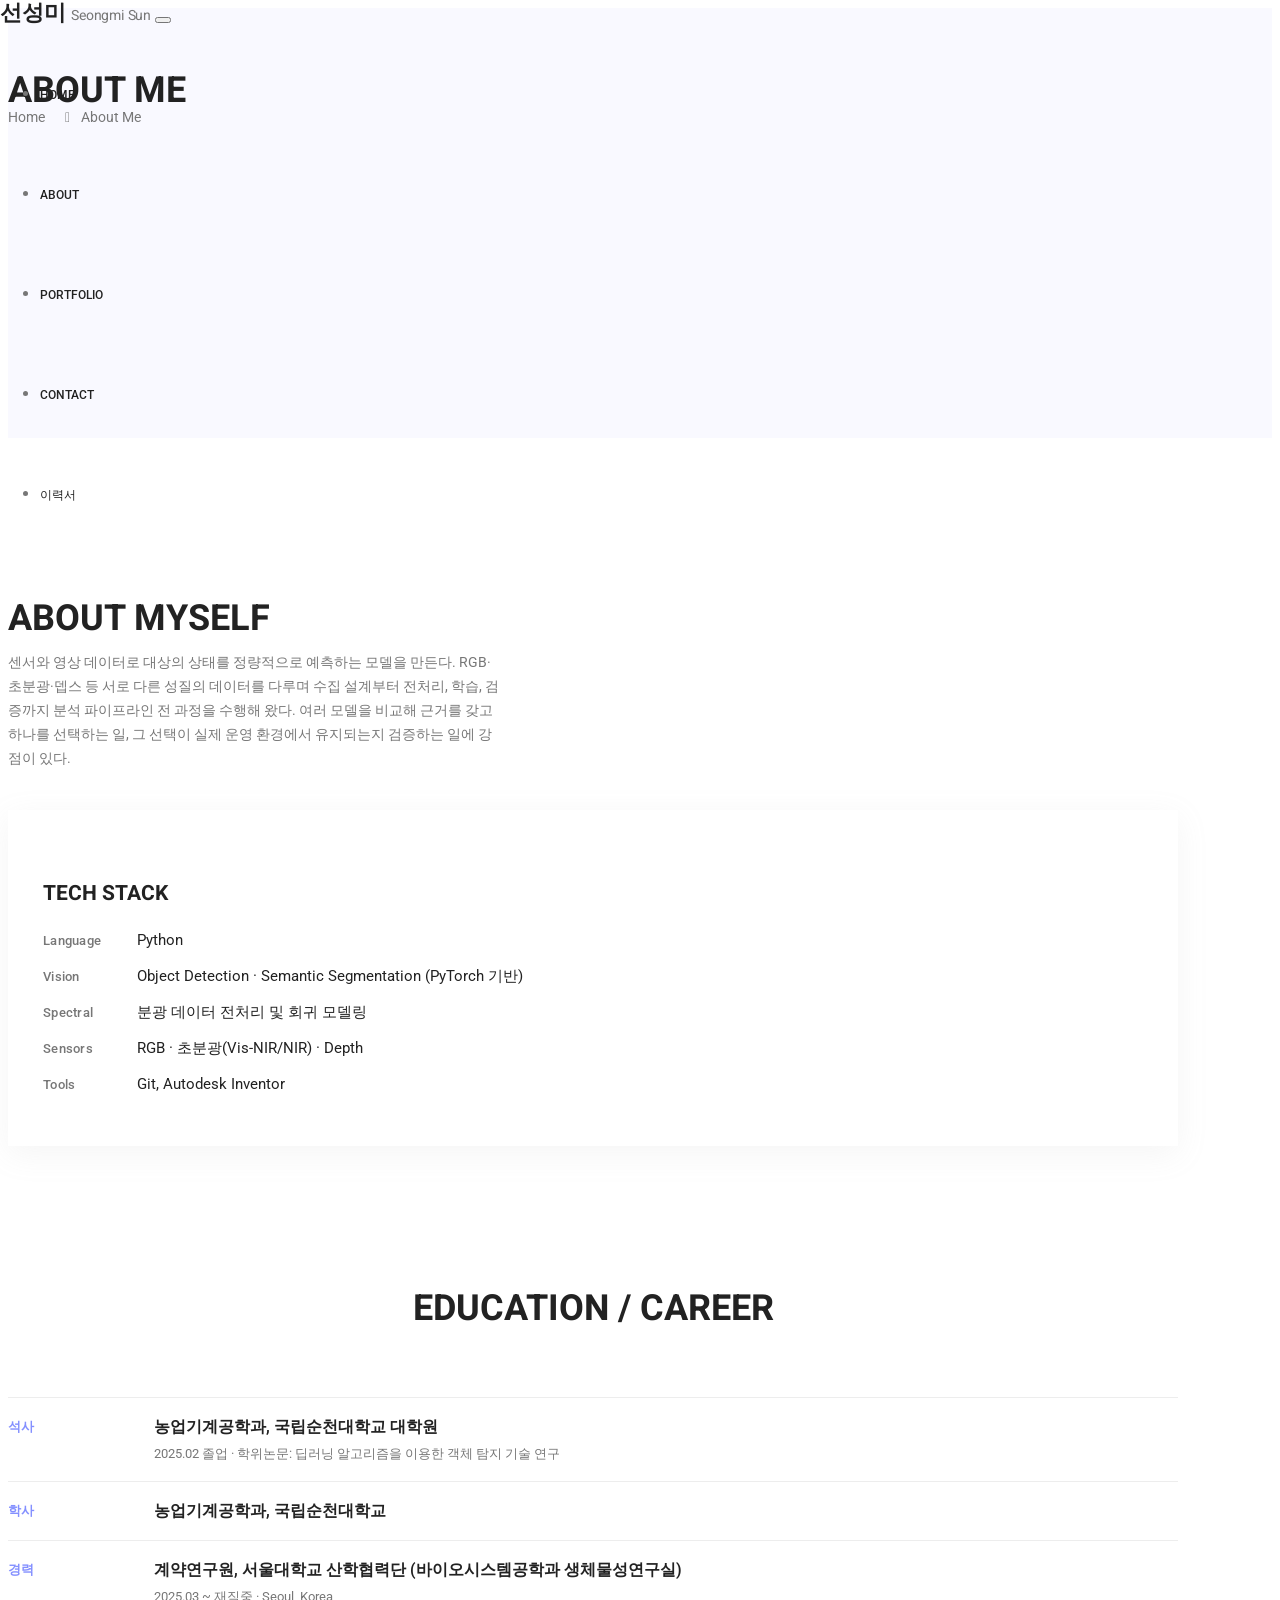
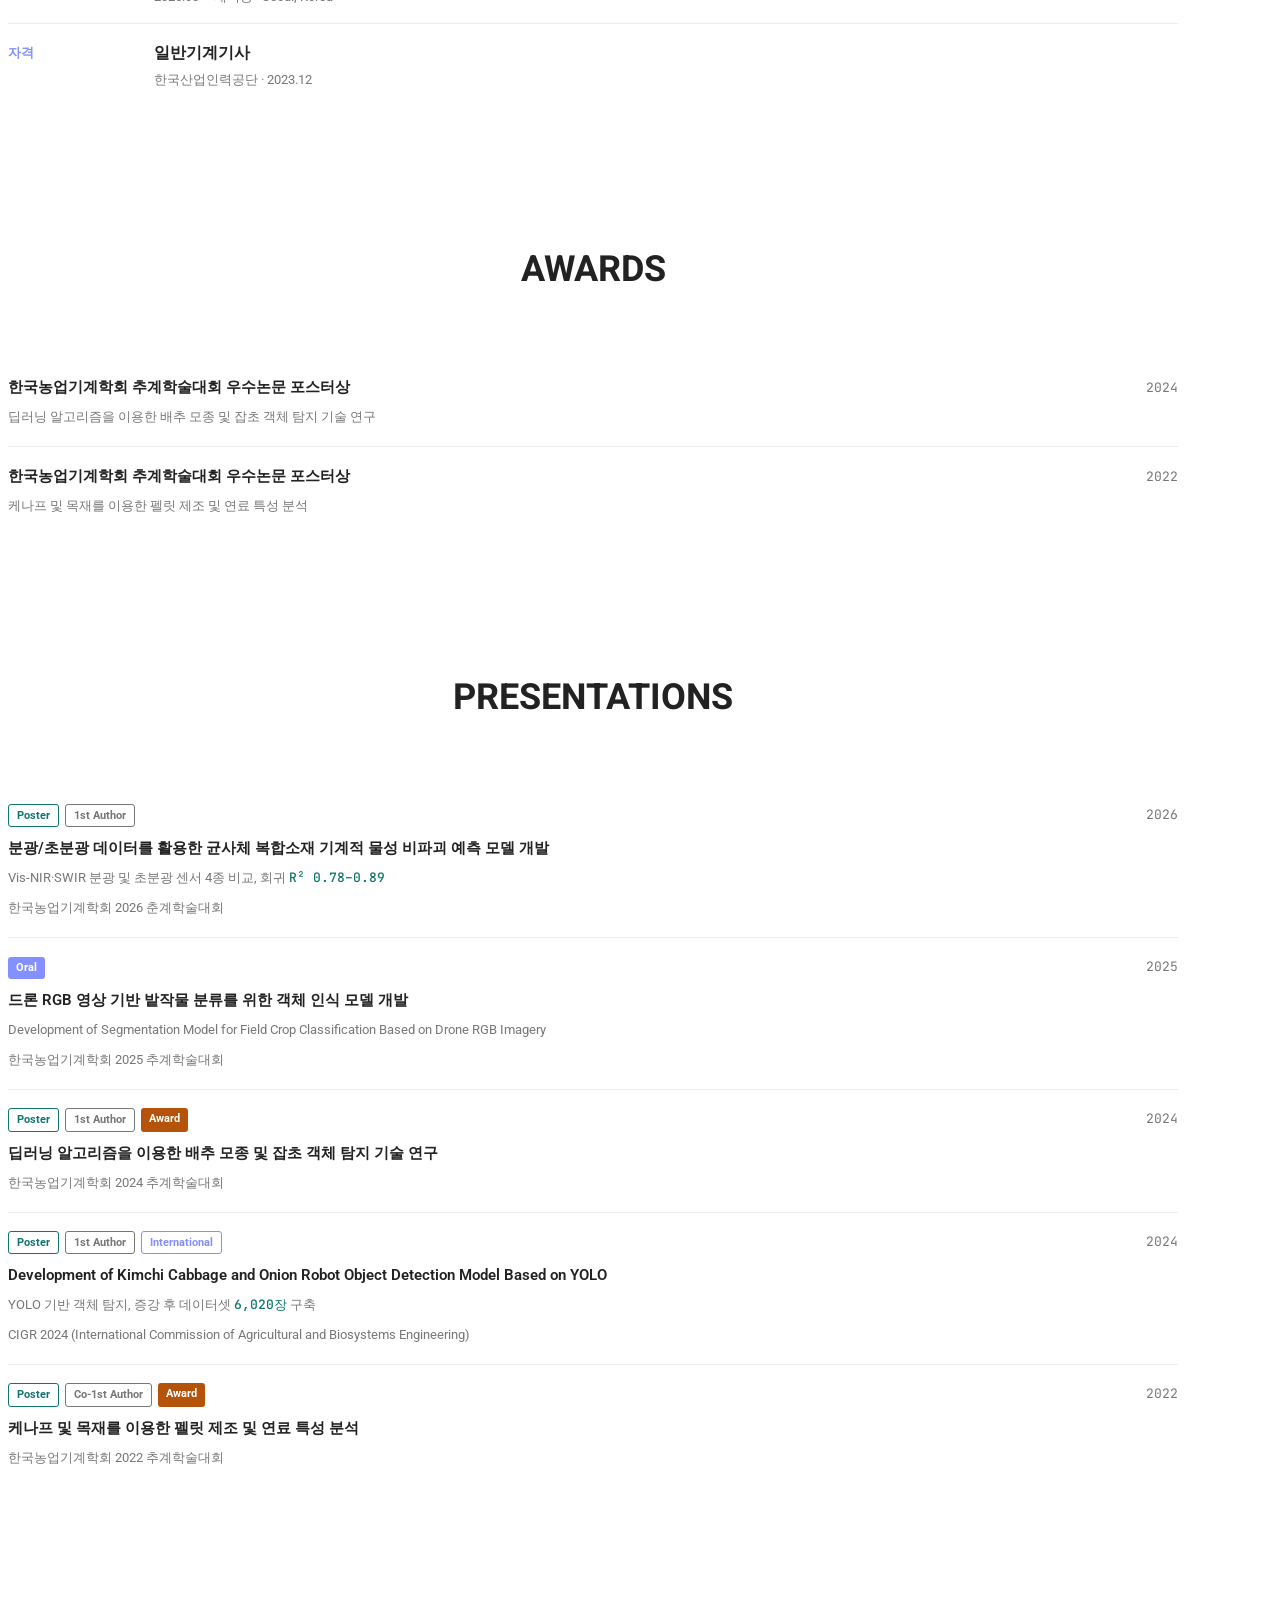
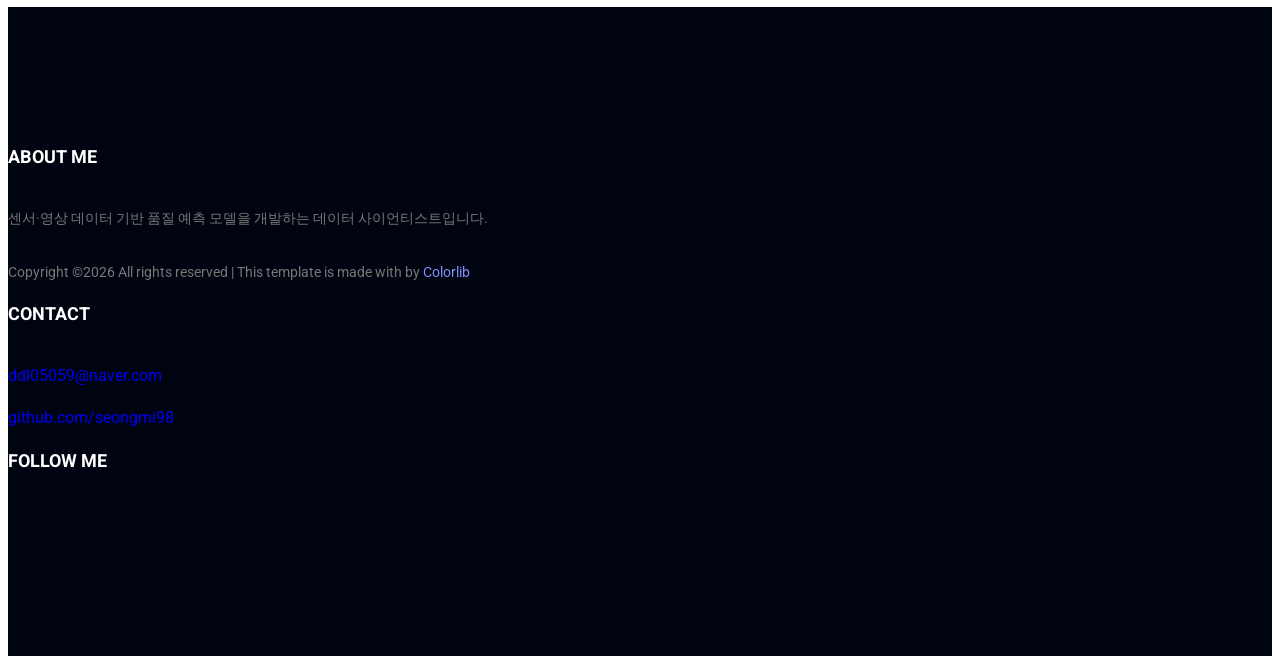
==== about-us.html @ e27b80bf "Fix English surname romanization: Seon -> Sun Co-Authored-By: Claude Sonnet 5 <noreply@anthropic.com" ====
<!doctype html>
<html lang="ko">
    <head>
        <meta charset="utf-8">
        <meta name="viewport" content="width=device-width, initial-scale=1, shrink-to-fit=no">
        <link rel="icon" href="img/favicon.png" type="image/png">
        <title>About — 선성미 · Seongmi Sun</title>
        <meta name="description" content="선성미의 학력, 경력, 기술 스택, 수상 및 학회 발표 이력.">
        <link href="https://fonts.googleapis.com/css2?family=JetBrains+Mono:wght@400;500;700&display=swap" rel="stylesheet">
        <link rel="stylesheet" href="css/bootstrap.css">
        <link rel="stylesheet" href="vendors/linericon/style.css">
        <link rel="stylesheet" href="css/font-awesome.min.css">
        <link rel="stylesheet" href="vendors/animate-css/animate.css">
        <link rel="stylesheet" href="css/style.css">
        <link rel="stylesheet" href="css/responsive.css">
        <link rel="stylesheet" href="css/custom.css">
    </head>
    <body>

        <!--================Header Menu Area =================-->
        <header class="header_area">
            <div class="main_menu" id="mainNav">
                <nav class="navbar navbar-expand-lg navbar-light">
                    <div class="container box_1620">
                        <a class="navbar-brand logo_h logo_text" href="index.html">선성미<span class="name-en">Seongmi Sun</span></a>
                        <button class="navbar-toggler" type="button" data-toggle="collapse" data-target="#navbarSupportedContent" aria-controls="navbarSupportedContent" aria-expanded="false" aria-label="Toggle navigation">
                            <span class="icon-bar"></span>
                            <span class="icon-bar"></span>
                            <span class="icon-bar"></span>
                        </button>
                        <div class="collapse navbar-collapse offset" id="navbarSupportedContent">
                            <ul class="nav navbar-nav menu_nav ml-auto">
                                <li class="nav-item"><a class="nav-link" href="index.html">Home</a></li>
                                <li class="nav-item active"><a class="nav-link" href="about-us.html">About</a></li>
                                <li class="nav-item"><a class="nav-link" href="portfolio.html">Portfolio</a></li>
                                <li class="nav-item"><a class="nav-link" href="contact.html">Contact</a></li>
                                <li class="nav-item"><a class="nav-link" href="resume.html" target="_blank" rel="noopener">이력서</a></li>
                            </ul>
                        </div>
                    </div>
                </nav>
            </div>
        </header>
        <!--================Header Menu Area =================-->

        <!--================Home Banner Area =================-->
        <section class="banner_area">
            <div class="banner_inner d-flex align-items-center">
                <div class="overlay bg-parallax" data-stellar-ratio="0.9" data-stellar-vertical-offset="0" data-background=""></div>
                <div class="container">
                    <div class="banner_content text-center">
                        <h2>About Me</h2>
                        <div class="page_link">
                            <a href="index.html">Home</a>
                            <a href="about-us.html">About Me</a>
                        </div>
                    </div>
                </div>
            </div>
        </section>
        <!--================End Home Banner Area =================-->

        <!--================Welcome Area =================-->
        <section class="welcome_area p_120">
            <div class="container">
                <div class="row welcome_inner">
                    <div class="col-lg-6">
                        <div class="welcome_text">
                            <h4>About Myself</h4>
                            <p>
                                센서와 영상 데이터로 대상의 상태를 정량적으로 예측하는 모델을 만든다. RGB·초분광·뎁스 등
                                서로 다른 성질의 데이터를 다루며 수집 설계부터 전처리, 학습, 검증까지 분석 파이프라인 전
                                과정을 수행해 왔다. 여러 모델을 비교해 근거를 갖고 하나를 선택하는 일, 그 선택이 실제
                                운영 환경에서 유지되는지 검증하는 일에 강점이 있다.
                            </p>
                        </div>
                    </div>
                    <div class="col-lg-6">
                        <div class="tools_expert">
                            <h3>Tech Stack</h3>
                            <ul class="stack-list">
                                <li><span class="stack-label">Language</span><span class="stack-value">Python</span></li>
                                <li><span class="stack-label">Vision</span><span class="stack-value">Object Detection · Semantic Segmentation (PyTorch 기반)</span></li>
                                <li><span class="stack-label">Spectral</span><span class="stack-value">분광 데이터 전처리 및 회귀 모델링</span></li>
                                <li><span class="stack-label">Sensors</span><span class="stack-value">RGB · 초분광(Vis-NIR/NIR) · Depth</span></li>
                                <li><span class="stack-label">Tools</span><span class="stack-value">Git, Autodesk Inventor</span></li>
                            </ul>
                        </div>
                    </div>
                </div>
            </div>
        </section>
        <!--================End Welcome Area =================-->

        <!--================Education / Career Area =================-->
        <section class="p_120" style="padding-top:0;">
            <div class="container">
                <div class="main_title">
                    <h2>Education / Career</h2>
                </div>
                <div class="info-row">
                    <dt>석사</dt>
                    <dd>
                        <div class="name">농업기계공학과, 국립순천대학교 대학원</div>
                        <div class="meta">2025.02 졸업 · 학위논문: 딥러닝 알고리즘을 이용한 객체 탐지 기술 연구</div>
                    </dd>
                </div>
                <div class="info-row">
                    <dt>학사</dt>
                    <dd><div class="name">농업기계공학과, 국립순천대학교</div></dd>
                </div>
                <div class="info-row">
                    <dt>경력</dt>
                    <dd>
                        <div class="name">계약연구원, 서울대학교 산학협력단 (바이오시스템공학과 생체물성연구실)</div>
                        <div class="meta">2025.03 ~ 재직중 · Seoul, Korea</div>
                    </dd>
                </div>
                <div class="info-row">
                    <dt>자격</dt>
                    <dd>
                        <div class="name">일반기계기사</div>
                        <div class="meta">한국산업인력공단 · 2023.12</div>
                    </dd>
                </div>
            </div>
        </section>
        <!--================End Education / Career Area =================-->

        <!--================Awards Area =================-->
        <section class="p_120" style="padding-top:0;">
            <div class="container">
                <div class="main_title">
                    <h2>Awards</h2>
                </div>
                <div class="talk-list">
                    <div class="talk-row">
                        <div>
                            <div class="talk-title">한국농업기계학회 추계학술대회 우수논문 포스터상</div>
                            <div class="talk-venue">딥러닝 알고리즘을 이용한 배추 모종 및 잡초 객체 탐지 기술 연구</div>
                        </div>
                        <div class="talk-year mono">2024</div>
                    </div>
                    <div class="talk-row">
                        <div>
                            <div class="talk-title">한국농업기계학회 추계학술대회 우수논문 포스터상</div>
                            <div class="talk-venue">케나프 및 목재를 이용한 펠릿 제조 및 연료 특성 분석</div>
                        </div>
                        <div class="talk-year mono">2022</div>
                    </div>
                </div>
            </div>
        </section>
        <!--================End Awards Area =================-->

        <!--================Presentations Area =================-->
        <section class="p_120" style="padding-top:0;">
            <div class="container">
                <div class="main_title">
                    <h2>Presentations</h2>
                </div>
                <div class="talk-list">
                    <div class="talk-row">
                        <div>
                            <div class="talk-badges"><span class="talk-badge badge-poster">Poster</span><span class="talk-badge badge-author">1st Author</span></div>
                            <div class="talk-title">분광/초분광 데이터를 활용한 균사체 복합소재 기계적 물성 비파괴 예측 모델 개발</div>
                            <div class="talk-sub">Vis-NIR·SWIR 분광 및 초분광 센서 4종 비교, 회귀 <span class="num">R² 0.78–0.89</span></div>
                            <div class="talk-venue">한국농업기계학회 2026 춘계학술대회</div>
                        </div>
                        <div class="talk-year mono">2026</div>
                    </div>
                    <div class="talk-row">
                        <div>
                            <div class="talk-badges"><span class="talk-badge badge-oral">Oral</span></div>
                            <div class="talk-title">드론 RGB 영상 기반 밭작물 분류를 위한 객체 인식 모델 개발</div>
                            <div class="talk-sub">Development of Segmentation Model for Field Crop Classification Based on Drone RGB Imagery</div>
                            <div class="talk-venue">한국농업기계학회 2025 추계학술대회</div>
                        </div>
                        <div class="talk-year mono">2025</div>
                    </div>
                    <div class="talk-row">
                        <div>
                            <div class="talk-badges"><span class="talk-badge badge-poster">Poster</span><span class="talk-badge badge-author">1st Author</span><span class="talk-badge badge-award">Award</span></div>
                            <div class="talk-title">딥러닝 알고리즘을 이용한 배추 모종 및 잡초 객체 탐지 기술 연구</div>
                            <div class="talk-venue">한국농업기계학회 2024 추계학술대회</div>
                        </div>
                        <div class="talk-year mono">2024</div>
                    </div>
                    <div class="talk-row">
                        <div>
                            <div class="talk-badges"><span class="talk-badge badge-poster">Poster</span><span class="talk-badge badge-author">1st Author</span><span class="talk-badge badge-intl">International</span></div>
                            <div class="talk-title">Development of Kimchi Cabbage and Onion Robot Object Detection Model Based on YOLO</div>
                            <div class="talk-sub">YOLO 기반 객체 탐지, 증강 후 데이터셋 <span class="num">6,020장</span> 구축</div>
                            <div class="talk-venue">CIGR 2024 (International Commission of Agricultural and Biosystems Engineering)</div>
                        </div>
                        <div class="talk-year mono">2024</div>
                    </div>
                    <div class="talk-row">
                        <div>
                            <div class="talk-badges"><span class="talk-badge badge-poster">Poster</span><span class="talk-badge badge-author">Co-1st Author</span><span class="talk-badge badge-award">Award</span></div>
                            <div class="talk-title">케나프 및 목재를 이용한 펠릿 제조 및 연료 특성 분석</div>
                            <div class="talk-venue">한국농업기계학회 2022 추계학술대회</div>
                        </div>
                        <div class="talk-year mono">2022</div>
                    </div>
                </div>
            </div>
        </section>
        <!--================End Presentations Area =================-->

        <!--================Footer Area =================-->
        <footer class="footer_area p_120">
            <div class="container">
                <div class="row footer_inner">
                    <div class="col-lg-5 col-sm-6">
                        <aside class="f_widget ab_widget">
                            <div class="f_title">
                                <h3>About Me</h3>
                            </div>
                            <p>센서·영상 데이터 기반 품질 예측 모델을 개발하는 데이터 사이언티스트입니다.</p>
                            <p><!-- Link back to Colorlib can't be removed. Template is licensed under CC BY 3.0. -->
Copyright &copy;<script>document.write(new Date().getFullYear());</script> All rights reserved | This template is made with <i class="fa fa-heart-o" aria-hidden="true"></i> by <a href="https://colorlib.com" target="_blank">Colorlib</a>
<!-- Link back to Colorlib can't be removed. Template is licensed under CC BY 3.0. -->
</p>
                        </aside>
                    </div>
                    <div class="col-lg-5 col-sm-6">
                        <aside class="f_widget">
                            <div class="f_title">
                                <h3>Contact</h3>
                            </div>
                            <p><a href="mailto:ddl05059@naver.com">ddl05059@naver.com</a></p>
                            <p><a href="https://github.com/seongmi98" target="_blank" rel="noopener">github.com/seongmi98</a></p>
                        </aside>
                    </div>
                    <div class="col-lg-2">
                        <aside class="f_widget social_widget">
                            <div class="f_title">
                                <h3>Follow Me</h3>
                            </div>
                            <ul class="list">
                                <li><a href="https://github.com/seongmi98" target="_blank" rel="noopener"><i class="fa fa-github"></i></a></li>
                                <li><a href="mailto:ddl05059@naver.com"><i class="fa fa-envelope"></i></a></li>
                            </ul>
                        </aside>
                    </div>
                </div>
            </div>
        </footer>
        <!--================End Footer Area =================-->

        <script src="js/jquery-3.2.1.min.js"></script>
        <script src="js/popper.js"></script>
        <script src="js/bootstrap.min.js"></script>
        <script src="js/stellar.js"></script>
        <script src="js/theme.js"></script>
    </body>
</html>
---- css/style.css ----
/*----------------------------------------------------
@File: Default Styles
@Author: Rocky Ahmed
@URL: http://wethemez.com
Author E-mail: rockybd1995@gmail.com

This file contains the styling for the actual theme, this
is the file you need to edit to change the look of the
theme.
---------------------------------------------------- */
/*=====================================================================
@Template Name: HostHub Construction 
@Author: Rocky Ahmed
@Developed By: Rocky Ahmed
@Developer URL: http://rocky.wethemez.com
Author E-mail: rockybd1995@gmail.com

@Default Styles

Table of Content:
01/ Variables
02/ predefin
03/ header
04/ button
05/ banner
06/ breadcrumb
07/ about
08/ team
09/ project 
10/ price 
11/ team 
12/ blog 
13/ video  
14/ features  
15/ career  
16/ contact 
17/ footer

=====================================================================*/
/*----------------------------------------------------*/
/*font Variables*/
/*Color Variables*/
/*=================== fonts ====================*/
@import url("https://fonts.googleapis.com/css?family=Heebo:300,400,500,700|Roboto:300,400,500,700");
/*---------------------------------------------------- */
/*----------------------------------------------------*/
.list {
  list-style: none;
  margin: 0px;
  padding: 0px; }

a {
  text-decoration: none;
  transition: all 0.3s ease-in-out; }
  a:hover, a:focus {
    text-decoration: none;
    outline: none; }

.row.m0 {
  margin: 0px; }

body {
  line-height: 26px;
  font-size: 16px;
  font-family: "Roboto", sans-serif;
  font-weight: normal;
  color: #777777; }

h1, h2, h3, h4, h5, h6 {
  font-family: "Heebo", sans-serif;
  font-weight: bold; }

button:focus {
  outline: none;
  box-shadow: none; }

.p_120 {
  padding-top: 120px;
  padding-bottom: 120px; }

.pad_top {
  padding-top: 120px; }

.pad_btm {
  padding-bottom: 120px; }

.mt-25 {
  margin-top: 25px; }

.p0 {
  padding-left: 0px;
  padding-right: 0px; }

@media (min-width: 1200px) {
  .container {
    max-width: 1170px; } }

@media (min-width: 1620px) {
  .box_1620 {
    max-width: 1650px;
    margin: auto; } }
.white_bg {
  background: #fff !important; }

/* Main Title Area css
============================================================================================ */
.main_title {
  text-align: center;
  margin-bottom: 75px; }
  .main_title h2 {
    font-family: "Heebo", sans-serif;
    font-size: 36px;
    color: #222222;
    font-weight: bold;
    margin-bottom: 15px;
    text-transform: uppercase; }
  .main_title p {
    font-size: 16px;
    font-family: "Roboto", sans-serif;
    line-height: 26px;
    color: #777777;
    margin-bottom: 0px;
    max-width: 570px;
    margin: auto; }
  .main_title.white h2 {
    color: #fff; }
  .main_title.white p {
    color: #fff;
    opacity: .6; }

/* End Main Title Area css
============================================================================================ */
/*---------------------------------------------------- */
/*----------------------------------------------------*/
.header_area {
  position: absolute;
  width: 100%;
  top: 0;
  left: 0;
  z-index: 99;
  transition: background 0.4s, all 0.3s linear; }
  .header_area .navbar {
    background: transparent;
    padding: 0px;
    border: 0px;
    border-radius: 0px; }
    .header_area .navbar .nav .nav-item {
      margin-right: 45px; }
      .header_area .navbar .nav .nav-item .nav-link {
        font: 500 12px/100px "Roboto", sans-serif;
        text-transform: uppercase;
        color: #222222;
        padding: 0px;
        display: inline-block; }
        .header_area .navbar .nav .nav-item .nav-link:after {
          display: none; }
      .header_area .navbar .nav .nav-item.submenu {
        position: relative; }
        .header_area .navbar .nav .nav-item.submenu ul {
          border: none;
          padding: 0px;
          border-radius: 0px;
          box-shadow: none;
          margin: 0px;
          background: #fff; }
          @media (min-width: 992px) {
            .header_area .navbar .nav .nav-item.submenu ul {
              position: absolute;
              top: 120%;
              left: 0px;
              min-width: 200px;
              text-align: left;
              opacity: 0;
              transition: all 300ms ease-in;
              visibility: hidden;
              display: block;
              border: none;
              padding: 0px;
              border-radius: 0px;
              box-shadow: 0px 10px 30px 0px rgba(0, 0, 0, 0.4); } }
          .header_area .navbar .nav .nav-item.submenu ul:before {
            content: "";
            width: 0;
            height: 0;
            border-style: solid;
            border-width: 10px 10px 0 10px;
            border-color: #eeeeee transparent transparent transparent;
            position: absolute;
            right: 24px;
            top: 45px;
            z-index: 3;
            opacity: 0;
            transition: all 400ms linear; }
          .header_area .navbar .nav .nav-item.submenu ul .nav-item {
            display: block;
            float: none;
            margin-right: 0px;
            border-bottom: 1px solid #ededed;
            margin-left: 0px;
            transition: all 0.4s linear; }
            .header_area .navbar .nav .nav-item.submenu ul .nav-item .nav-link {
              line-height: 45px;
              color: #222222;
              padding: 0px 30px;
              transition: all 150ms linear;
              display: block;
              margin-right: 0px; }
            .header_area .navbar .nav .nav-item.submenu ul .nav-item:last-child {
              border-bottom: none; }
            .header_area .navbar .nav .nav-item.submenu ul .nav-item:hover .nav-link {
              background: #8490ff;
              color: #fff; }
        @media (min-width: 992px) {
          .header_area .navbar .nav .nav-item.submenu:hover ul {
            visibility: visible;
            opacity: 1;
            top: 100%; } }
        .header_area .navbar .nav .nav-item.submenu:hover ul .nav-item {
          margin-top: 0px; }
      .header_area .navbar .nav .nav-item:last-child {
        margin-right: 0px; }
    .header_area .navbar .search {
      font-size: 12px;
      line-height: 60px;
      display: inline-block;
      color: #222222;
      margin-left: 80px; }
      .header_area .navbar .search i {
        font-weight: 600; }
  .header_area.navbar_fixed .main_menu {
    position: fixed;
    width: 100%;
    top: -70px;
    left: 0;
    right: 0;
    background: #fff;
    transform: translateY(70px);
    transition: transform 500ms ease, background 500ms ease;
    -webkit-transition: transform 500ms ease, background 500ms ease;
    box-shadow: 0px 3px 16px 0px rgba(0, 0, 0, 0.1); }
    .header_area.navbar_fixed .main_menu .navbar .nav .nav-item .nav-link {
      line-height: 70px; }
  @media (min-width: 992px) {
    .header_area.white_menu .navbar .navbar-brand img {
      display: none; }
      .header_area.white_menu .navbar .navbar-brand img + img {
        display: inline-block; } }
  @media (max-width: 991px) {
    .header_area.white_menu .navbar .navbar-brand img {
      display: inline-block; }
      .header_area.white_menu .navbar .navbar-brand img + img {
        display: none; } }
  .header_area.white_menu .navbar .nav .nav-item .nav-link {
    color: #fff; }
  .header_area.white_menu.navbar_fixed .main_menu .navbar .navbar-brand img {
    display: inline-block; }
    .header_area.white_menu.navbar_fixed .main_menu .navbar .navbar-brand img + img {
      display: none; }
  .header_area.white_menu.navbar_fixed .main_menu .navbar .nav .nav-item .nav-link {
    line-height: 70px;
    color: #222222; }

.top_menu {
  background: #ec9d5f; }
  .top_menu .float-left a {
    line-height: 40px;
    display: inline-block;
    color: #fff;
    font-family: "Roboto", sans-serif;
    text-transform: uppercase;
    font-size: 12px;
    margin-right: 50px;
    transition: all 300ms linear 0s; }
    .top_menu .float-left a:last-child {
      margin-right: 0px; }
    .top_menu .float-left a:hover {
      color: #8490ff; }
  .top_menu .float-right .pur_btn {
    background: #8490ff;
    color: #fff;
    font-family: "Roboto", sans-serif;
    line-height: 40px;
    display: block;
    padding: 0px 40px;
    font-weight: 500;
    font-size: 12px; }

/*---------------------------------------------------- */
/*----------------------------------------------------*/
/* Home Banner Area css
============================================================================================ */
.home_banner_area {
  z-index: 1;
  background: url(../img/banner/home-banner.jpg) no-repeat scroll center center;
  background-size: cover; }
  .home_banner_area .banner_inner {
    width: 100%; }
    .home_banner_area .banner_inner .home_left_img {
      padding-top: 195px; }
    .home_banner_area .banner_inner .col-lg-6 {
      vertical-align: middle;
      align-self: center; }
    .home_banner_area .banner_inner .banner_content {
      text-align: left;
      color: #222222; }
      .home_banner_area .banner_inner .banner_content h5 {
        font-size: 14px;
        font-family: "Roboto", sans-serif;
        text-transform: uppercase;
        letter-spacing: 2.1px;
        margin-bottom: 20px; }
      .home_banner_area .banner_inner .banner_content h2 {
        margin-top: 0px;
        font-size: 48px;
        font-weight: bold;
        font-family: "Heebo", sans-serif;
        line-height: 54px;
        text-transform: uppercase;
        margin-bottom: 20px; }
      .home_banner_area .banner_inner .banner_content p {
        color: #777777;
        font-family: "Roboto", sans-serif;
        max-width: 680px;
        font-size: 14px;
        line-height: 26px;
        margin: 0px auto 45px; }
      .home_banner_area .banner_inner .banner_content .banner_map_img {
        text-align: right; }

.blog_banner {
  min-height: 780px;
  position: relative;
  z-index: 1;
  overflow: hidden;
  margin-bottom: 0px; }
  .blog_banner .banner_inner {
    background: #04091e;
    position: relative;
    overflow: hidden;
    width: 100%;
    min-height: 780px;
    z-index: 1; }
    .blog_banner .banner_inner .overlay {
      background: url(../img/banner/banner-2.jpg) no-repeat scroll center center;
      opacity: .5;
      height: 125%;
      position: absolute;
      left: 0px;
      top: 0px;
      width: 100%;
      z-index: -1; }
    .blog_banner .banner_inner .blog_b_text {
      max-width: 700px;
      margin: auto;
      color: #fff;
      margin-top: 40px; }
      .blog_banner .banner_inner .blog_b_text h2 {
        font-size: 60px;
        font-weight: 500;
        font-family: "Roboto", sans-serif;
        line-height: 66px;
        margin-bottom: 15px; }
      .blog_banner .banner_inner .blog_b_text p {
        font-size: 16px;
        margin-bottom: 35px; }
      .blog_banner .banner_inner .blog_b_text .white_bg_btn {
        line-height: 42px;
        padding: 0px 45px; }

.banner_box {
  max-width: 1620px;
  margin: auto; }

.banner_area {
  position: relative;
  z-index: 1;
  min-height: 430px; }
  .banner_area .banner_inner {
    position: relative;
    overflow: hidden;
    width: 100%;
    min-height: 430px;
    background: #f9f9ff;
    z-index: 1; }
    .banner_area .banner_inner .banner_content {
      margin-top: 70px; }
      .banner_area .banner_inner .banner_content h2 {
        color: #222222;
        font-size: 36px;
        font-family: "Heebo", sans-serif;
        margin-bottom: 0px;
        text-transform: uppercase;
        font-weight: bold; }
      .banner_area .banner_inner .banner_content .page_link a {
        font-size: 14px;
        color: #777777;
        font-family: "Roboto", sans-serif;
        margin-right: 32px;
        position: relative; }
        .banner_area .banner_inner .banner_content .page_link a:before {
          content: "\e87a";
          font-family: 'Linearicons-Free';
          font-size: 14px;
          position: absolute;
          right: -25px;
          top: 54%;
          transform: translateY(-50%); }
        .banner_area .banner_inner .banner_content .page_link a:last-child {
          margin-right: 0px; }
          .banner_area .banner_inner .banner_content .page_link a:last-child:before {
            display: none; }

/* End Home Banner Area css
============================================================================================ */
/*---------------------------------------------------- */
/*----------------------------------------------------*/
/* Latest Blog Area css
============================================================================================ */
.l_blog_item .l_blog_text .date {
  margin-top: 24px;
  margin-bottom: 15px; }
  .l_blog_item .l_blog_text .date a {
    color: #777777;
    font-size: 12px;
    font-family: "Roboto", sans-serif; }
.l_blog_item .l_blog_text h4 {
  font-size: 21px;
  color: #222222;
  margin-bottom: 20px;
  transition: all 300ms linear 0s;
  font-family: "Heebo", sans-serif;
  font-weight: bold;
  text-transform: uppercase;
  max-width: 300px; }
  .l_blog_item .l_blog_text h4:hover {
    color: #8490ff; }
.l_blog_item .l_blog_text p {
  margin-bottom: 0px;
  font-size: 14px;
  font-family: "Roboto", sans-serif; }

/* End Latest Blog Area css
============================================================================================ */
/* Causes Area css
============================================================================================ */
.causes_slider .owl-dots {
  text-align: center;
  margin-top: 80px; }
  .causes_slider .owl-dots .owl-dot {
    height: 14px;
    width: 14px;
    background: #eeeeee;
    display: inline-block;
    margin-right: 7px; }
    .causes_slider .owl-dots .owl-dot:last-child {
      margin-right: 0px; }
    .causes_slider .owl-dots .owl-dot.active {
      background: #8490ff; }

.causes_item {
  background: #fff; }
  .causes_item .causes_img {
    position: relative; }
    .causes_item .causes_img .c_parcent {
      position: absolute;
      bottom: 0px;
      width: 100%;
      left: 0px;
      height: 3px;
      background: rgba(255, 255, 255, 0.5); }
      .causes_item .causes_img .c_parcent span {
        width: 70%;
        height: 3px;
        background: #8490ff;
        position: absolute;
        left: 0px;
        bottom: 0px; }
        .causes_item .causes_img .c_parcent span:before {
          content: "75%";
          position: absolute;
          right: -10px;
          bottom: 0px;
          background: #8490ff;
          color: #fff;
          padding: 0px 5px; }
  .causes_item .causes_text {
    padding: 30px 35px 40px 30px; }
    .causes_item .causes_text h4 {
      color: #222222;
      font-family: "Roboto", sans-serif;
      font-size: 18px;
      font-weight: 600;
      margin-bottom: 15px;
      cursor: pointer; }
      .causes_item .causes_text h4:hover {
        color: #8490ff; }
    .causes_item .causes_text p {
      font-size: 14px;
      line-height: 24px;
      color: #777777;
      font-weight: 300;
      margin-bottom: 0px; }
  .causes_item .causes_bottom a {
    width: 50%;
    border: 1px solid #8490ff;
    text-align: center;
    float: left;
    line-height: 50px;
    background: #8490ff;
    color: #fff;
    font-family: "Roboto", sans-serif;
    font-size: 14px;
    font-weight: 500; }
    .causes_item .causes_bottom a + a {
      border-color: #eeeeee;
      background: #fff;
      font-size: 14px;
      color: #222222; }

/* End Causes Area css
============================================================================================ */
/*================= latest_blog_area css =============*/
.single-recent-blog-post {
  margin-bottom: 30px; }
  .single-recent-blog-post .thumb {
    overflow: hidden; }
    .single-recent-blog-post .thumb img {
      transition: all 0.7s linear; }
  .single-recent-blog-post .details {
    padding-top: 30px; }
    .single-recent-blog-post .details .sec_h4 {
      line-height: 24px;
      padding: 10px 0px 13px;
      transition: all 0.3s linear; }
      .single-recent-blog-post .details .sec_h4:hover {
        color: #777777; }
  .single-recent-blog-post .date {
    font-size: 14px;
    line-height: 24px;
    font-weight: 400; }
  .single-recent-blog-post:hover img {
    transform: scale(1.23) rotate(10deg); }

.tags .tag_btn {
  font-size: 12px;
  font-weight: 500;
  line-height: 20px;
  border: 1px solid #eeeeee;
  display: inline-block;
  padding: 1px 18px;
  text-align: center;
  color: #222222; }
  .tags .tag_btn:before {
    background: #8490ff; }
  .tags .tag_btn + .tag_btn {
    margin-left: 2px; }

/*========= blog_categorie_area css ===========*/
.blog_categorie_area {
  padding-top: 80px;
  padding-bottom: 80px; }

.categories_post {
  position: relative;
  text-align: center;
  cursor: pointer; }
  .categories_post img {
    max-width: 100%; }
  .categories_post .categories_details {
    position: absolute;
    top: 20px;
    left: 20px;
    right: 20px;
    bottom: 20px;
    background: rgba(34, 34, 34, 0.8);
    color: #fff;
    transition: all 0.3s linear;
    display: flex;
    align-items: center;
    justify-content: center; }
    .categories_post .categories_details h5 {
      margin-bottom: 0px;
      font-size: 18px;
      line-height: 26px;
      text-transform: uppercase;
      color: #fff;
      position: relative; }
    .categories_post .categories_details p {
      font-weight: 300;
      font-size: 14px;
      line-height: 26px;
      margin-bottom: 0px; }
    .categories_post .categories_details .border_line {
      margin: 10px 0px;
      background: #fff;
      width: 100%;
      height: 1px; }
  .categories_post:hover .categories_details {
    background: rgba(56, 152, 248, 0.85); }

/*============ blog_left_sidebar css ==============*/
.blog_item {
  margin-bottom: 40px; }

.blog_info {
  padding-top: 30px; }
  .blog_info .post_tag {
    padding-bottom: 20px; }
    .blog_info .post_tag a {
      font: 300 14px/21px "Roboto", sans-serif;
      color: #222222; }
      .blog_info .post_tag a:hover {
        color: #777777; }
      .blog_info .post_tag a.active {
        color: #8490ff; }
  .blog_info .blog_meta li a {
    font: 300 14px/20px "Roboto", sans-serif;
    color: #777777;
    vertical-align: middle;
    padding-bottom: 12px;
    display: inline-block; }
    .blog_info .blog_meta li a i {
      color: #222222;
      font-size: 16px;
      font-weight: 600;
      padding-left: 15px;
      line-height: 20px;
      vertical-align: middle; }
    .blog_info .blog_meta li a:hover {
      color: #8490ff; }

.blog_post img {
  max-width: 100%; }

.blog_details {
  padding-top: 20px; }
  .blog_details h2 {
    font-size: 24px;
    line-height: 36px;
    color: #222222;
    font-weight: 600;
    transition: all 0.3s linear; }
    .blog_details h2:hover {
      color: #8490ff; }
  .blog_details p {
    margin-bottom: 26px; }

.view_btn {
  font-size: 14px;
  line-height: 36px;
  display: inline-block;
  color: #222222;
  font-weight: 500;
  padding: 0px 30px;
  background: #fff; }

.blog_right_sidebar {
  border: 1px solid #eeeeee;
  background: #fafaff;
  padding: 30px; }
  .blog_right_sidebar .widget_title {
    font-size: 18px;
    line-height: 25px;
    background: #8490ff;
    text-align: center;
    color: #fff;
    padding: 8px 0px;
    margin-bottom: 30px; }
  .blog_right_sidebar .search_widget .input-group .form-control {
    font-size: 14px;
    line-height: 29px;
    border: 0px;
    width: 100%;
    font-weight: 300;
    color: #fff;
    padding-left: 20px;
    border-radius: 45px;
    z-index: 0;
    background: #8490ff; }
    .blog_right_sidebar .search_widget .input-group .form-control.placeholder {
      color: #fff; }
    .blog_right_sidebar .search_widget .input-group .form-control:-moz-placeholder {
      color: #fff; }
    .blog_right_sidebar .search_widget .input-group .form-control::-moz-placeholder {
      color: #fff; }
    .blog_right_sidebar .search_widget .input-group .form-control::-webkit-input-placeholder {
      color: #fff; }
    .blog_right_sidebar .search_widget .input-group .form-control:focus {
      box-shadow: none; }
  .blog_right_sidebar .search_widget .input-group .btn-default {
    position: absolute;
    right: 20px;
    background: transparent;
    border: 0px;
    box-shadow: none;
    font-size: 14px;
    color: #fff;
    padding: 0px;
    top: 50%;
    transform: translateY(-50%);
    z-index: 1; }
  .blog_right_sidebar .author_widget {
    text-align: center; }
    .blog_right_sidebar .author_widget h4 {
      font-size: 18px;
      line-height: 20px;
      color: #222222;
      margin-bottom: 5px;
      margin-top: 30px; }
    .blog_right_sidebar .author_widget p {
      margin-bottom: 0px; }
    .blog_right_sidebar .author_widget .social_icon {
      padding: 7px 0px 15px; }
      .blog_right_sidebar .author_widget .social_icon a {
        font-size: 14px;
        color: #222222;
        transition: all 0.2s linear; }
        .blog_right_sidebar .author_widget .social_icon a + a {
          margin-left: 20px; }
        .blog_right_sidebar .author_widget .social_icon a:hover {
          color: #8490ff; }
  .blog_right_sidebar .popular_post_widget .post_item .media-body {
    justify-content: center;
    align-self: center;
    padding-left: 20px; }
    .blog_right_sidebar .popular_post_widget .post_item .media-body h3 {
      font-size: 14px;
      line-height: 20px;
      color: #222222;
      margin-bottom: 4px;
      transition: all 0.3s linear; }
      .blog_right_sidebar .popular_post_widget .post_item .media-body h3:hover {
        color: #8490ff; }
    .blog_right_sidebar .popular_post_widget .post_item .media-body p {
      font-size: 12px;
      line-height: 21px;
      margin-bottom: 0px; }
  .blog_right_sidebar .popular_post_widget .post_item + .post_item {
    margin-top: 20px; }
  .blog_right_sidebar .post_category_widget .cat-list li {
    border-bottom: 2px dotted #eee;
    transition: all 0.3s ease 0s;
    padding-bottom: 12px; }
    .blog_right_sidebar .post_category_widget .cat-list li a {
      font-size: 14px;
      line-height: 20px;
      color: #777; }
      .blog_right_sidebar .post_category_widget .cat-list li a p {
        margin-bottom: 0px; }
    .blog_right_sidebar .post_category_widget .cat-list li + li {
      padding-top: 15px; }
    .blog_right_sidebar .post_category_widget .cat-list li:hover {
      border-color: #8490ff; }
      .blog_right_sidebar .post_category_widget .cat-list li:hover a {
        color: #8490ff; }
  .blog_right_sidebar .newsletter_widget {
    text-align: center; }
    .blog_right_sidebar .newsletter_widget .form-group {
      margin-bottom: 8px; }
    .blog_right_sidebar .newsletter_widget .input-group-prepend {
      margin-right: -1px; }
    .blog_right_sidebar .newsletter_widget .input-group-text {
      background: #fff;
      border-radius: 0px;
      vertical-align: top;
      font-size: 12px;
      line-height: 36px;
      padding: 0px 0px 0px 15px;
      border: 1px solid #eeeeee;
      border-right: 0px; }
    .blog_right_sidebar .newsletter_widget .form-control {
      font-size: 12px;
      line-height: 24px;
      color: #cccccc;
      border: 1px solid #eeeeee;
      border-left: 0px;
      border-radius: 0px; }
      .blog_right_sidebar .newsletter_widget .form-control.placeholder {
        color: #cccccc; }
      .blog_right_sidebar .newsletter_widget .form-control:-moz-placeholder {
        color: #cccccc; }
      .blog_right_sidebar .newsletter_widget .form-control::-moz-placeholder {
        color: #cccccc; }
      .blog_right_sidebar .newsletter_widget .form-control::-webkit-input-placeholder {
        color: #cccccc; }
      .blog_right_sidebar .newsletter_widget .form-control:focus {
        outline: none;
        box-shadow: none; }
    .blog_right_sidebar .newsletter_widget .bbtns {
      background-image: -moz-linear-gradient(0deg, #8490ff 0%, #62bdfc 100%);
      background-image: -webkit-linear-gradient(0deg, #8490ff 0%, #62bdfc 100%);
      background-image: -ms-linear-gradient(0deg, #8490ff 0%, #62bdfc 100%);
      color: #fff;
      font-size: 12px;
      line-height: 38px;
      display: inline-block;
      font-weight: 500;
      padding: 0px 24px 0px 24px;
      border-radius: 0; }
    .blog_right_sidebar .newsletter_widget .text-bottom {
      font-size: 12px; }
  .blog_right_sidebar .tag_cloud_widget ul li {
    display: inline-block; }
    .blog_right_sidebar .tag_cloud_widget ul li a {
      display: inline-block;
      border: 1px solid #eee;
      background: #fff;
      padding: 0px 13px;
      margin-bottom: 8px;
      transition: all 0.3s ease 0s;
      color: #222222;
      font-size: 12px; }
      .blog_right_sidebar .tag_cloud_widget ul li a:hover {
        background-image: -moz-linear-gradient(0deg, #8490ff 0%, #62bdfc 100%);
        background-image: -webkit-linear-gradient(0deg, #8490ff 0%, #62bdfc 100%);
        background-image: -ms-linear-gradient(0deg, #8490ff 0%, #62bdfc 100%);
        color: #fff; }
  .blog_right_sidebar .br {
    width: 100%;
    height: 1px;
    background: #eeeeee;
    margin: 30px 0px; }

.blog-pagination {
  padding-top: 25px;
  padding-bottom: 95px; }
  .blog-pagination .page-link {
    border-radius: 0; }
  .blog-pagination .page-item {
    border: none; }

.page-link {
  background: transparent;
  font-weight: 400; }

.blog-pagination .page-item.active .page-link {
  background-color: #8490ff;
  border-color: transparent;
  color: #fff; }

.blog-pagination .page-link {
  position: relative;
  display: block;
  padding: 0.5rem 0.75rem;
  margin-left: -1px;
  line-height: 1.25;
  color: #8a8a8a;
  border: none; }

.blog-pagination .page-link .lnr {
  font-weight: 600; }

.blog-pagination .page-item:last-child .page-link,
.blog-pagination .page-item:first-child .page-link {
  border-radius: 0; }

.blog-pagination .page-link:hover {
  color: #fff;
  text-decoration: none;
  background-color: #8490ff;
  border-color: #eee; }

/*============ Start Blog Single Styles  =============*/
.single-post-area .social-links {
  padding-top: 10px; }
  .single-post-area .social-links li {
    display: inline-block;
    margin-bottom: 10px; }
    .single-post-area .social-links li a {
      color: #cccccc;
      padding: 7px;
      font-size: 14px;
      transition: all 0.2s linear; }
      .single-post-area .social-links li a:hover {
        color: #222222; }
.single-post-area .blog_details {
  padding-top: 26px; }
  .single-post-area .blog_details p {
    margin-bottom: 10px; }
.single-post-area .quotes {
  margin-top: 20px;
  margin-bottom: 30px;
  padding: 24px 35px 24px 30px;
  background-color: white;
  box-shadow: -20.84px 21.58px 30px 0px rgba(176, 176, 176, 0.1);
  font-size: 14px;
  line-height: 24px;
  color: #777;
  font-style: italic; }
.single-post-area .arrow {
  position: absolute; }
  .single-post-area .arrow .lnr {
    font-size: 20px;
    font-weight: 600; }
.single-post-area .thumb .overlay-bg {
  background: rgba(0, 0, 0, 0.8); }
.single-post-area .navigation-area {
  border-top: 1px solid #eee;
  padding-top: 30px;
  margin-top: 60px; }
  .single-post-area .navigation-area p {
    margin-bottom: 0px; }
  .single-post-area .navigation-area h4 {
    font-size: 18px;
    line-height: 25px;
    color: #222222; }
  .single-post-area .navigation-area .nav-left {
    text-align: left; }
    .single-post-area .navigation-area .nav-left .thumb {
      margin-right: 20px;
      background: #000; }
      .single-post-area .navigation-area .nav-left .thumb img {
        transition: all 300ms linear 0s; }
    .single-post-area .navigation-area .nav-left .lnr {
      margin-left: 20px;
      opacity: 0;
      transition: all 300ms linear 0s; }
    .single-post-area .navigation-area .nav-left:hover .lnr {
      opacity: 1; }
    .single-post-area .navigation-area .nav-left:hover .thumb img {
      opacity: .5; }
    @media (max-width: 767px) {
      .single-post-area .navigation-area .nav-left {
        margin-bottom: 30px; } }
  .single-post-area .navigation-area .nav-right {
    text-align: right; }
    .single-post-area .navigation-area .nav-right .thumb {
      margin-left: 20px;
      background: #000; }
      .single-post-area .navigation-area .nav-right .thumb img {
        transition: all 300ms linear 0s; }
    .single-post-area .navigation-area .nav-right .lnr {
      margin-right: 20px;
      opacity: 0;
      transition: all 300ms linear 0s; }
    .single-post-area .navigation-area .nav-right:hover .lnr {
      opacity: 1; }
    .single-post-area .navigation-area .nav-right:hover .thumb img {
      opacity: .5; }
@media (max-width: 991px) {
  .single-post-area .sidebar-widgets {
    padding-bottom: 0px; } }

.comments-area {
  background: #fafaff;
  border: 1px solid #eee;
  padding: 50px 30px;
  margin-top: 50px; }
  @media (max-width: 414px) {
    .comments-area {
      padding: 50px 8px; } }
  .comments-area h4 {
    text-align: center;
    margin-bottom: 50px;
    color: #222222;
    font-size: 18px; }
  .comments-area h5 {
    font-size: 16px;
    margin-bottom: 0px; }
  .comments-area a {
    color: #222222; }
  .comments-area .comment-list {
    padding-bottom: 48px; }
    .comments-area .comment-list:last-child {
      padding-bottom: 0px; }
    .comments-area .comment-list.left-padding {
      padding-left: 25px; }
    @media (max-width: 413px) {
      .comments-area .comment-list .single-comment h5 {
        font-size: 12px; }
      .comments-area .comment-list .single-comment .date {
        font-size: 11px; }
      .comments-area .comment-list .single-comment .comment {
        font-size: 10px; } }
  .comments-area .thumb {
    margin-right: 20px; }
  .comments-area .date {
    font-size: 13px;
    color: #cccccc;
    margin-bottom: 13px; }
  .comments-area .comment {
    color: #777777;
    margin-bottom: 0px; }
  .comments-area .btn-reply {
    background-color: #fff;
    color: #222222;
    border: 1px solid #eee;
    padding: 2px 18px;
    font-size: 12px;
    display: block;
    font-weight: 600;
    transition: all 300ms linear 0s; }
    .comments-area .btn-reply:hover {
      background-color: #8490ff;
      color: #fff; }

.comment-form {
  background: #fafaff;
  text-align: center;
  border: 1px solid #eee;
  padding: 47px 30px 43px;
  margin-top: 50px;
  margin-bottom: 40px; }
  .comment-form h4 {
    text-align: center;
    margin-bottom: 50px;
    font-size: 18px;
    line-height: 22px;
    color: #222222; }
  .comment-form .name {
    padding-left: 0px; }
    @media (max-width: 767px) {
      .comment-form .name {
        padding-right: 0px;
        margin-bottom: 1rem; } }
  .comment-form .email {
    padding-right: 0px; }
    @media (max-width: 991px) {
      .comment-form .email {
        padding-left: 0px; } }
  .comment-form .form-control {
    padding: 8px 20px;
    background: #fff;
    border: none;
    border-radius: 0px;
    width: 100%;
    font-size: 14px;
    color: #777777;
    border: 1px solid transparent; }
    .comment-form .form-control:focus {
      box-shadow: none;
      border: 1px solid #eee; }
  .comment-form textarea.form-control {
    height: 140px;
    resize: none; }
  .comment-form ::-webkit-input-placeholder {
    /* Chrome/Opera/Safari */
    font-size: 13px;
    color: #777; }
  .comment-form ::-moz-placeholder {
    /* Firefox 19+ */
    font-size: 13px;
    color: #777; }
  .comment-form :-ms-input-placeholder {
    /* IE 10+ */
    font-size: 13px;
    color: #777; }
  .comment-form :-moz-placeholder {
    /* Firefox 18- */
    font-size: 13px;
    color: #777; }

/*============ End Blog Single Styles  =============*/
/*---------------------------------------------------- */
/*----------------------------------------------------*/
/* Home Map Area css
============================================================================================ */
.home_map_area {
  position: relative; }
  .home_map_area .mapBox2 {
    min-height: 600px; }
  .home_map_area .home_details {
    position: absolute;
    right: 0px;
    width: 100%;
    z-index: 10;
    top: 50%;
    transform: translateY(-50%); }
    .home_map_area .home_details .box_home_details {
      background: #fff;
      max-width: 457px;
      float: right;
      width: 100%;
      padding-left: 92px;
      padding-right: 92px;
      padding-top: 112px;
      padding-bottom: 112px;
      border-radius: 10px; }
      .home_map_area .home_details .box_home_details .media {
        margin-bottom: 26px; }
        .home_map_area .home_details .box_home_details .media:last-child {
          margin-bottom: 0px; }
        .home_map_area .home_details .box_home_details .media .d-flex {
          padding-right: 20px; }
          .home_map_area .home_details .box_home_details .media .d-flex i {
            font-size: 20px;
            background: linear-gradient(to right, #2c28b1 0%, #9b5cf6 70%);
            -webkit-background-clip: text;
            -webkit-text-fill-color: transparent; }
        .home_map_area .home_details .box_home_details .media .media-body h4 {
          font-size: 14px;
          color: #222222;
          text-transform: uppercase; }
        .home_map_area .home_details .box_home_details .media .media-body p {
          margin-bottom: 0px; }

/* End Home Map Form Area css
============================================================================================ */
/* Reservation Form Area css
============================================================================================ */
.reservation_form_area .res_form_inner {
  max-width: 555px;
  margin: auto;
  box-shadow: 0px 10px 30px 0px rgba(153, 153, 153, 0.1);
  padding: 75px 50px;
  position: relative; }
  .reservation_form_area .res_form_inner:before {
    content: "";
    background: url(../img/contact-shap-1.png);
    position: absolute;
    left: -125px;
    height: 421px;
    width: 98px;
    top: 50%;
    transform: translateY(-50%); }
  .reservation_form_area .res_form_inner:after {
    content: "";
    background: url(../img/contact-shap-2.png);
    position: absolute;
    right: -125px;
    height: 421px;
    width: 98px;
    top: 50%;
    transform: translateY(-50%); }

.reservation_form .form-group input {
  height: 40px;
  border-radius: 0px;
  border: 1px solid #eeeeee;
  outline: none;
  box-shadow: none;
  padding: 0px 15px;
  font-size: 13px;
  font-family: "Roboto", sans-serif;
  font-weight: 300;
  color: #999999; }
  .reservation_form .form-group input.placeholder {
    font-size: 13px;
    font-family: "Roboto", sans-serif;
    font-weight: 300;
    color: #999999; }
  .reservation_form .form-group input:-moz-placeholder {
    font-size: 13px;
    font-family: "Roboto", sans-serif;
    font-weight: 300;
    color: #999999; }
  .reservation_form .form-group input::-moz-placeholder {
    font-size: 13px;
    font-family: "Roboto", sans-serif;
    font-weight: 300;
    color: #999999; }
  .reservation_form .form-group input::-webkit-input-placeholder {
    font-size: 13px;
    font-family: "Roboto", sans-serif;
    font-weight: 300;
    color: #999999; }
.reservation_form .form-group .res_select {
  height: 40px;
  border: 1px solid #eeeeee;
  border-radius: 0px;
  width: 100%;
  padding: 0px 15px;
  line-height: 36px; }
  .reservation_form .form-group .res_select .current {
    font-size: 13px;
    font-family: "Roboto", sans-serif;
    font-weight: 300;
    color: #999999; }
  .reservation_form .form-group .res_select:after {
    content: "\e874";
    font-family: 'Linearicons-Free';
    color: #cccccc;
    transform: rotate(0deg);
    border: none;
    margin-top: -17px;
    font-size: 13px;
    right: 22px; }
.reservation_form .form-group:last-child {
  text-align: center; }

/* End Reservation Form Area css
============================================================================================ */
/*============== contact_area css ================*/
.mapBox {
  height: 420px;
  margin-bottom: 80px; }

.contact_info .info_item {
  position: relative;
  padding-left: 45px; }
  .contact_info .info_item i {
    position: absolute;
    left: 0;
    top: 0;
    font-size: 20px;
    line-height: 24px;
    color: #8490ff;
    font-weight: 600; }
  .contact_info .info_item h6 {
    font-size: 16px;
    line-height: 24px;
    color: "Roboto", sans-serif;
    font-weight: bold;
    margin-bottom: 0px;
    color: #222222; }
    .contact_info .info_item h6 a {
      color: #222222; }
  .contact_info .info_item p {
    font-size: 14px;
    line-height: 24px;
    padding: 2px 0px; }

.contact_form .form-group {
  margin-bottom: 10px; }
  .contact_form .form-group .form-control {
    font-size: 13px;
    line-height: 26px;
    color: #999;
    border: 1px solid #eeeeee;
    font-family: "Roboto", sans-serif;
    border-radius: 0px;
    padding-left: 20px; }
    .contact_form .form-group .form-control:focus {
      box-shadow: none;
      outline: none; }
    .contact_form .form-group .form-control.placeholder {
      color: #999; }
    .contact_form .form-group .form-control:-moz-placeholder {
      color: #999; }
    .contact_form .form-group .form-control::-moz-placeholder {
      color: #999; }
    .contact_form .form-group .form-control::-webkit-input-placeholder {
      color: #999; }
  .contact_form .form-group textarea {
    resize: none; }
    .contact_form .form-group textarea.form-control {
      height: 140px; }
.contact_form .submit_btn {
  margin-top: 20px;
  cursor: pointer; }

/* Contact Success and error Area css
============================================================================================ */
.modal-message .modal-dialog {
  position: absolute;
  top: 36%;
  left: 50%;
  transform: translateX(-50%) translateY(-50%) !important;
  margin: 0px;
  max-width: 500px;
  width: 100%; }
  .modal-message .modal-dialog .modal-content .modal-header {
    text-align: center;
    display: block;
    border-bottom: none;
    padding-top: 50px;
    padding-bottom: 50px; }
    .modal-message .modal-dialog .modal-content .modal-header .close {
      position: absolute;
      right: -15px;
      top: -15px;
      padding: 0px;
      color: #fff;
      opacity: 1;
      cursor: pointer; }
    .modal-message .modal-dialog .modal-content .modal-header h2 {
      display: block;
      text-align: center;
      color: #8490ff;
      padding-bottom: 10px;
      font-family: "Roboto", sans-serif; }
    .modal-message .modal-dialog .modal-content .modal-header p {
      display: block; }

/* End Contact Success and error Area css
============================================================================================ */
/*---------------------------------------------------- */
/*----------------------------------------------------*/
/*============== Elements Area css ================*/
.mb-20 {
  margin-bottom: 20px; }

.mb-30 {
  margin-bottom: 30px; }

.sample-text-area {
  padding: 100px 0px; }
  .sample-text-area .title_color {
    margin-bottom: 30px; }
  .sample-text-area p {
    line-height: 26px; }
    .sample-text-area p b {
      font-weight: bold;
      color: #8490ff; }
    .sample-text-area p i {
      color: #8490ff;
      font-style: italic; }
    .sample-text-area p sup {
      color: #8490ff;
      font-style: italic; }
    .sample-text-area p sub {
      color: #8490ff;
      font-style: italic; }
    .sample-text-area p del {
      color: #8490ff; }
    .sample-text-area p u {
      color: #8490ff; }

/*============== End Elements Area css ================*/
/*==============Elements Button Area css ================*/
.elements_button .title_color {
  margin-bottom: 30px;
  color: #222222; }

.title_color {
  color: #222222; }

.button-group-area {
  margin-top: 15px; }
  .button-group-area:nth-child(odd) {
    margin-top: 40px; }
  .button-group-area:first-child {
    margin-top: 0px; }
  .button-group-area .theme_btn {
    margin-right: 10px; }
  .button-group-area .white_btn {
    margin-right: 10px; }
  .button-group-area .link {
    text-decoration: underline;
    color: #222222;
    background: transparent; }
    .button-group-area .link:hover {
      color: #fff; }
  .button-group-area .disable {
    background: transparent;
    color: #007bff;
    cursor: not-allowed; }
    .button-group-area .disable:before {
      display: none; }

.primary {
  background: #52c5fd; }
  .primary:before {
    background: #2faae6; }

.success {
  background: #4cd3e3; }
  .success:before {
    background: #2ebccd; }

.info {
  background: #38a4ff; }
  .info:before {
    background: #298cdf; }

.warning {
  background: #f4e700; }
  .warning:before {
    background: #e1d608; }

.danger {
  background: #f54940; }
  .danger:before {
    background: #e13b33; }

.primary-border {
  background: transparent;
  border: 1px solid #52c5fd;
  color: #52c5fd; }
  .primary-border:before {
    background: #52c5fd; }

.success-border {
  background: transparent;
  border: 1px solid #4cd3e3;
  color: #4cd3e3; }
  .success-border:before {
    background: #4cd3e3; }

.info-border {
  background: transparent;
  border: 1px solid #38a4ff;
  color: #38a4ff; }
  .info-border:before {
    background: #38a4ff; }

.warning-border {
  background: #fff;
  border: 1px solid #f4e700;
  color: #f4e700; }
  .warning-border:before {
    background: #f4e700; }

.danger-border {
  background: transparent;
  border: 1px solid #f54940;
  color: #f54940; }
  .danger-border:before {
    background: #f54940; }

.link-border {
  background: transparent;
  border: 1px solid #8490ff;
  color: #8490ff; }
  .link-border:before {
    background: #8490ff; }

.radius {
  border-radius: 3px; }

.circle {
  border-radius: 20px; }

.arrow span {
  padding-left: 5px; }

.e-large {
  line-height: 50px;
  padding-top: 0px;
  padding-bottom: 0px; }

.large {
  line-height: 45px;
  padding-top: 0px;
  padding-bottom: 0px; }

.medium {
  line-height: 30px;
  padding-top: 0px;
  padding-bottom: 0px; }

.small {
  line-height: 25px;
  padding-top: 0px;
  padding-bottom: 0px; }

.general {
  line-height: 38px;
  padding-top: 0px;
  padding-bottom: 0px; }

/*==============End Elements Button Area css ================*/
/* =================================== */
/*  Elements Page Styles
/* =================================== */
/*---------- Start Elements Page -------------*/
.generic-banner {
  margin-top: 60px;
  text-align: center; }

.generic-banner .height {
  height: 600px; }

@media (max-width: 767.98px) {
  .generic-banner .height {
    height: 400px; } }
.generic-banner .generic-banner-content h2 {
  line-height: 1.2em;
  margin-bottom: 20px; }

@media (max-width: 991.98px) {
  .generic-banner .generic-banner-content h2 br {
    display: none; } }
.generic-banner .generic-banner-content p {
  text-align: center;
  font-size: 16px; }

@media (max-width: 991.98px) {
  .generic-banner .generic-banner-content p br {
    display: none; } }
.generic-content h1 {
  font-weight: 600; }

.about-generic-area {
  background: #fff; }

.about-generic-area p {
  margin-bottom: 20px; }

.white-bg {
  background: #fff; }

.section-top-border {
  padding: 50px 0;
  border-top: 1px dotted #eee; }

.switch-wrap {
  margin-bottom: 10px; }

.switch-wrap p {
  margin: 0; }

/*---------- End Elements Page -------------*/
.sample-text-area {
  padding: 100px 0 70px 0; }

.sample-text {
  margin-bottom: 0; }

.text-heading {
  margin-bottom: 30px;
  font-size: 24px; }

.typo-list {
  margin-bottom: 10px; }

@media (max-width: 767px) {
  .typo-sec {
    margin-bottom: 30px; } }
@media (max-width: 767px) {
  .element-wrap {
    margin-top: 30px; } }
b, sup, sub, u, del {
  color: #f8b600; }

h1 {
  font-size: 36px; }

h2 {
  font-size: 30px; }

h3 {
  font-size: 24px; }

h4 {
  font-size: 18px; }

h5 {
  font-size: 16px; }

h6 {
  font-size: 14px; }

.typography h1, .typography h2, .typography h3, .typography h4, .typography h5, .typography h6 {
  color: #777777; }

.button-area .border-top-generic {
  padding: 70px 15px;
  border-top: 1px dotted #eee; }

.button-group-area .genric-btn {
  margin-right: 10px;
  margin-top: 10px; }

.button-group-area .genric-btn:last-child {
  margin-right: 0; }

.circle {
  border-radius: 20px; }

.genric-btn {
  display: inline-block;
  outline: none;
  line-height: 40px;
  padding: 0 30px;
  font-size: .8em;
  text-align: center;
  text-decoration: none;
  font-weight: 500;
  cursor: pointer;
  -webkit-transition: all 0.3s ease 0s;
  -moz-transition: all 0.3s ease 0s;
  -o-transition: all 0.3s ease 0s;
  transition: all 0.3s ease 0s; }

.genric-btn:focus {
  outline: none; }

.genric-btn.e-large {
  padding: 0 40px;
  line-height: 50px; }

.genric-btn.large {
  line-height: 45px; }

.genric-btn.medium {
  line-height: 30px; }

.genric-btn.small {
  line-height: 25px; }

.genric-btn.radius {
  border-radius: 3px; }

.genric-btn.circle {
  border-radius: 20px; }

.genric-btn.arrow {
  display: -webkit-inline-box;
  display: -ms-inline-flexbox;
  display: inline-flex;
  -webkit-box-align: center;
  -ms-flex-align: center;
  align-items: center; }

.genric-btn.arrow span {
  margin-left: 10px; }

.genric-btn.default {
  color: #222222;
  background: #f9f9ff;
  border: 1px solid transparent; }

.genric-btn.default:hover {
  border: 1px solid #f9f9ff;
  background: #fff; }

.genric-btn.default-border {
  border: 1px solid #f9f9ff;
  background: #fff; }

.genric-btn.default-border:hover {
  color: #222222;
  background: #f9f9ff;
  border: 1px solid transparent; }

.genric-btn.primary {
  color: #fff;
  background: #f8b600;
  border: 1px solid transparent; }

.genric-btn.primary:hover {
  color: #f8b600;
  border: 1px solid #f8b600;
  background: #fff; }

.genric-btn.primary-border {
  color: #f8b600;
  border: 1px solid #f8b600;
  background: #fff; }

.genric-btn.primary-border:hover {
  color: #fff;
  background: #f8b600;
  border: 1px solid transparent; }

.genric-btn.success {
  color: #fff;
  background: #4cd3e3;
  border: 1px solid transparent; }

.genric-btn.success:hover {
  color: #4cd3e3;
  border: 1px solid #4cd3e3;
  background: #fff; }

.genric-btn.success-border {
  color: #4cd3e3;
  border: 1px solid #4cd3e3;
  background: #fff; }

.genric-btn.success-border:hover {
  color: #fff;
  background: #4cd3e3;
  border: 1px solid transparent; }

.genric-btn.info {
  color: #fff;
  background: #38a4ff;
  border: 1px solid transparent; }

.genric-btn.info:hover {
  color: #38a4ff;
  border: 1px solid #38a4ff;
  background: #fff; }

.genric-btn.info-border {
  color: #38a4ff;
  border: 1px solid #38a4ff;
  background: #fff; }

.genric-btn.info-border:hover {
  color: #fff;
  background: #38a4ff;
  border: 1px solid transparent; }

.genric-btn.warning {
  color: #fff;
  background: #f4e700;
  border: 1px solid transparent; }

.genric-btn.warning:hover {
  color: #f4e700;
  border: 1px solid #f4e700;
  background: #fff; }

.genric-btn.warning-border {
  color: #f4e700;
  border: 1px solid #f4e700;
  background: #fff; }

.genric-btn.warning-border:hover {
  color: #fff;
  background: #f4e700;
  border: 1px solid transparent; }

.genric-btn.danger {
  color: #fff;
  background: #f44a40;
  border: 1px solid transparent; }

.genric-btn.danger:hover {
  color: #f44a40;
  border: 1px solid #f44a40;
  background: #fff; }

.genric-btn.danger-border {
  color: #f44a40;
  border: 1px solid #f44a40;
  background: #fff; }

.genric-btn.danger-border:hover {
  color: #fff;
  background: #f44a40;
  border: 1px solid transparent; }

.genric-btn.link {
  color: #222222;
  background: #f9f9ff;
  text-decoration: underline;
  border: 1px solid transparent; }

.genric-btn.link:hover {
  color: #222222;
  border: 1px solid #f9f9ff;
  background: #fff; }

.genric-btn.link-border {
  color: #222222;
  border: 1px solid #f9f9ff;
  background: #fff;
  text-decoration: underline; }

.genric-btn.link-border:hover {
  color: #222222;
  background: #f9f9ff;
  border: 1px solid transparent; }

.genric-btn.disable {
  color: #222222, 0.3;
  background: #f9f9ff;
  border: 1px solid transparent;
  cursor: not-allowed; }

.generic-blockquote {
  padding: 30px 50px 30px 30px;
  background: #fff;
  border-left: 2px solid #f8b600; }

@media (max-width: 991px) {
  .progress-table-wrap {
    overflow-x: scroll; } }
.progress-table {
  background: #fff;
  padding: 15px 0px 30px 0px;
  min-width: 800px; }

.progress-table .serial {
  width: 11.83%;
  padding-left: 30px; }

.progress-table .country {
  width: 28.07%; }

.progress-table .visit {
  width: 19.74%; }

.progress-table .percentage {
  width: 40.36%;
  padding-right: 50px; }

.progress-table .table-head {
  display: flex; }

.progress-table .table-head .serial, .progress-table .table-head .country, .progress-table .table-head .visit, .progress-table .table-head .percentage {
  color: #222222;
  line-height: 40px;
  text-transform: uppercase;
  font-weight: 500; }

.progress-table .table-row {
  padding: 15px 0;
  border-top: 1px solid #edf3fd;
  display: flex; }

.progress-table .table-row .serial, .progress-table .table-row .country, .progress-table .table-row .visit, .progress-table .table-row .percentage {
  display: flex;
  align-items: center; }

.progress-table .table-row .country img {
  margin-right: 15px; }

.progress-table .table-row .percentage .progress {
  width: 80%;
  border-radius: 0px;
  background: transparent; }

.progress-table .table-row .percentage .progress .progress-bar {
  height: 5px;
  line-height: 5px; }

.progress-table .table-row .percentage .progress .progress-bar.color-1 {
  background-color: #6382e6; }

.progress-table .table-row .percentage .progress .progress-bar.color-2 {
  background-color: #e66686; }

.progress-table .table-row .percentage .progress .progress-bar.color-3 {
  background-color: #f09359; }

.progress-table .table-row .percentage .progress .progress-bar.color-4 {
  background-color: #73fbaf; }

.progress-table .table-row .percentage .progress .progress-bar.color-5 {
  background-color: #73fbaf; }

.progress-table .table-row .percentage .progress .progress-bar.color-6 {
  background-color: #6382e6; }

.progress-table .table-row .percentage .progress .progress-bar.color-7 {
  background-color: #a367e7; }

.progress-table .table-row .percentage .progress .progress-bar.color-8 {
  background-color: #e66686; }

.single-gallery-image {
  margin-top: 30px;
  background-repeat: no-repeat !important;
  background-position: center center !important;
  background-size: cover !important;
  height: 200px;
  -webkit-transition: all 0.3s ease 0s;
  -moz-transition: all 0.3s ease 0s;
  -o-transition: all 0.3s ease 0s;
  transition: all 0.3s ease 0s; }

.single-gallery-image:hover {
  opacity: .8; }

.list-style {
  width: 14px;
  height: 14px; }

.unordered-list li {
  position: relative;
  padding-left: 30px;
  line-height: 1.82em !important; }

.unordered-list li:before {
  content: "";
  position: absolute;
  width: 14px;
  height: 14px;
  border: 3px solid #f8b600;
  background: #fff;
  top: 4px;
  left: 0;
  border-radius: 50%; }

.ordered-list {
  margin-left: 30px; }

.ordered-list li {
  list-style-type: decimal-leading-zero;
  color: #f8b600;
  font-weight: 500;
  line-height: 1.82em !important; }

.ordered-list li span {
  font-weight: 300;
  color: #777777; }

.ordered-list-alpha li {
  margin-left: 30px;
  list-style-type: lower-alpha;
  color: #f8b600;
  font-weight: 500;
  line-height: 1.82em !important; }

.ordered-list-alpha li span {
  font-weight: 300;
  color: #777777; }

.ordered-list-roman li {
  margin-left: 30px;
  list-style-type: lower-roman;
  color: #f8b600;
  font-weight: 500;
  line-height: 1.82em !important; }

.ordered-list-roman li span {
  font-weight: 300;
  color: #777777; }

.single-input {
  display: block;
  width: 100%;
  line-height: 40px;
  border: none;
  outline: none;
  background: #f9f9ff;
  padding: 0 20px; }

.single-input:focus {
  outline: none; }

.input-group-icon {
  position: relative; }

.input-group-icon .icon {
  position: absolute;
  left: 20px;
  top: 0;
  line-height: 40px;
  z-index: 3; }

.input-group-icon .icon i {
  color: #797979; }

.input-group-icon .single-input {
  padding-left: 45px; }

.single-textarea {
  display: block;
  width: 100%;
  line-height: 40px;
  border: none;
  outline: none;
  background: #f9f9ff;
  padding: 0 20px;
  height: 100px;
  resize: none; }

.single-textarea:focus {
  outline: none; }

.single-input-primary {
  display: block;
  width: 100%;
  line-height: 40px;
  border: 1px solid transparent;
  outline: none;
  background: #f9f9ff;
  padding: 0 20px; }

.single-input-primary:focus {
  outline: none;
  border: 1px solid #f8b600; }

.single-input-accent {
  display: block;
  width: 100%;
  line-height: 40px;
  border: 1px solid transparent;
  outline: none;
  background: #f9f9ff;
  padding: 0 20px; }

.single-input-accent:focus {
  outline: none;
  border: 1px solid #eb6b55; }

.single-input-secondary {
  display: block;
  width: 100%;
  line-height: 40px;
  border: 1px solid transparent;
  outline: none;
  background: #f9f9ff;
  padding: 0 20px; }

.single-input-secondary:focus {
  outline: none;
  border: 1px solid #f09359; }

.default-switch {
  width: 35px;
  height: 17px;
  border-radius: 8.5px;
  background: #fff;
  position: relative;
  cursor: pointer; }

.default-switch input {
  position: absolute;
  left: 0;
  top: 0;
  right: 0;
  bottom: 0;
  width: 100%;
  height: 100%;
  opacity: 0;
  cursor: pointer; }

.default-switch input + label {
  position: absolute;
  top: 1px;
  left: 1px;
  width: 15px;
  height: 15px;
  border-radius: 50%;
  background: #f8b600;
  -webkit-transition: all 0.2s;
  -moz-transition: all 0.2s;
  -o-transition: all 0.2s;
  transition: all 0.2s;
  box-shadow: 0px 4px 5px 0px rgba(0, 0, 0, 0.2);
  cursor: pointer; }

.default-switch input:checked + label {
  left: 19px; }

.single-element-widget {
  margin-bottom: 30px; }

.primary-switch {
  width: 35px;
  height: 17px;
  border-radius: 8.5px;
  background: #fff;
  position: relative;
  cursor: pointer; }

.primary-switch input {
  position: absolute;
  left: 0;
  top: 0;
  right: 0;
  bottom: 0;
  width: 100%;
  height: 100%;
  opacity: 0; }

.primary-switch input + label {
  position: absolute;
  left: 0;
  top: 0;
  right: 0;
  bottom: 0;
  width: 100%;
  height: 100%; }

.primary-switch input + label:before {
  content: "";
  position: absolute;
  left: 0;
  top: 0;
  right: 0;
  bottom: 0;
  width: 100%;
  height: 100%;
  background: transparent;
  border-radius: 8.5px;
  cursor: pointer;
  -webkit-transition: all 0.2s;
  -moz-transition: all 0.2s;
  -o-transition: all 0.2s;
  transition: all 0.2s; }

.primary-switch input + label:after {
  content: "";
  position: absolute;
  top: 1px;
  left: 1px;
  width: 15px;
  height: 15px;
  border-radius: 50%;
  background: #fff;
  -webkit-transition: all 0.2s;
  -moz-transition: all 0.2s;
  -o-transition: all 0.2s;
  transition: all 0.2s;
  box-shadow: 0px 4px 5px 0px rgba(0, 0, 0, 0.2);
  cursor: pointer; }

.primary-switch input:checked + label:after {
  left: 19px; }

.primary-switch input:checked + label:before {
  background: #f8b600; }

.confirm-switch {
  width: 35px;
  height: 17px;
  border-radius: 8.5px;
  background: #fff;
  position: relative;
  cursor: pointer; }

.confirm-switch input {
  position: absolute;
  left: 0;
  top: 0;
  right: 0;
  bottom: 0;
  width: 100%;
  height: 100%;
  opacity: 0; }

.confirm-switch input + label {
  position: absolute;
  left: 0;
  top: 0;
  right: 0;
  bottom: 0;
  width: 100%;
  height: 100%; }

.confirm-switch input + label:before {
  content: "";
  position: absolute;
  left: 0;
  top: 0;
  right: 0;
  bottom: 0;
  width: 100%;
  height: 100%;
  background: transparent;
  border-radius: 8.5px;
  -webkit-transition: all 0.2s;
  -moz-transition: all 0.2s;
  -o-transition: all 0.2s;
  transition: all 0.2s;
  cursor: pointer; }

.confirm-switch input + label:after {
  content: "";
  position: absolute;
  top: 1px;
  left: 1px;
  width: 15px;
  height: 15px;
  border-radius: 50%;
  background: #fff;
  -webkit-transition: all 0.2s;
  -moz-transition: all 0.2s;
  -o-transition: all 0.2s;
  transition: all 0.2s;
  box-shadow: 0px 4px 5px 0px rgba(0, 0, 0, 0.2);
  cursor: pointer; }

.confirm-switch input:checked + label:after {
  left: 19px; }

.confirm-switch input:checked + label:before {
  background: #4cd3e3; }

.primary-checkbox {
  width: 16px;
  height: 16px;
  border-radius: 3px;
  background: #fff;
  position: relative;
  cursor: pointer; }

.primary-checkbox input {
  position: absolute;
  left: 0;
  top: 0;
  right: 0;
  bottom: 0;
  width: 100%;
  height: 100%;
  opacity: 0; }

.primary-checkbox input + label {
  position: absolute;
  left: 0;
  top: 0;
  right: 0;
  bottom: 0;
  width: 100%;
  height: 100%;
  border-radius: 3px;
  cursor: pointer;
  border: 1px solid #f1f1f1; }

.single-defination h4 {
  color: #222222; }

.primary-checkbox input:checked + label {
  background: url(../img/elements/primary-check.png) no-repeat center center/cover;
  border: none; }

.confirm-checkbox {
  width: 16px;
  height: 16px;
  border-radius: 3px;
  background: #fff;
  position: relative;
  cursor: pointer; }

.confirm-checkbox input {
  position: absolute;
  left: 0;
  top: 0;
  right: 0;
  bottom: 0;
  width: 100%;
  height: 100%;
  opacity: 0; }

.confirm-checkbox input + label {
  position: absolute;
  left: 0;
  top: 0;
  right: 0;
  bottom: 0;
  width: 100%;
  height: 100%;
  border-radius: 3px;
  cursor: pointer;
  border: 1px solid #f1f1f1; }

.confirm-checkbox input:checked + label {
  background: url(../img/elements/success-check.png) no-repeat center center/cover;
  border: none; }

.disabled-checkbox {
  width: 16px;
  height: 16px;
  border-radius: 3px;
  background: #fff;
  position: relative;
  cursor: pointer; }

.disabled-checkbox input {
  position: absolute;
  left: 0;
  top: 0;
  right: 0;
  bottom: 0;
  width: 100%;
  height: 100%;
  opacity: 0; }

.disabled-checkbox input + label {
  position: absolute;
  left: 0;
  top: 0;
  right: 0;
  bottom: 0;
  width: 100%;
  height: 100%;
  border-radius: 3px;
  cursor: pointer;
  border: 1px solid #f1f1f1; }

.disabled-checkbox input:disabled {
  cursor: not-allowed;
  z-index: 3; }

.disabled-checkbox input:checked + label {
  background: url(../img/elements/disabled-check.png) no-repeat center center/cover;
  border: none; }

.primary-radio {
  width: 16px;
  height: 16px;
  border-radius: 8px;
  background: #fff;
  position: relative;
  cursor: pointer; }

.primary-radio input {
  position: absolute;
  left: 0;
  top: 0;
  right: 0;
  bottom: 0;
  width: 100%;
  height: 100%;
  opacity: 0; }

.primary-radio input + label {
  position: absolute;
  left: 0;
  top: 0;
  right: 0;
  bottom: 0;
  width: 100%;
  height: 100%;
  border-radius: 8px;
  cursor: pointer;
  border: 1px solid #f1f1f1; }

.primary-radio input:checked + label {
  background: url(../img/elements/primary-radio.png) no-repeat center center/cover;
  border: none; }

.confirm-radio {
  width: 16px;
  height: 16px;
  border-radius: 8px;
  background: #fff;
  position: relative;
  cursor: pointer; }

.confirm-radio input {
  position: absolute;
  left: 0;
  top: 0;
  right: 0;
  bottom: 0;
  width: 100%;
  height: 100%;
  opacity: 0; }

.confirm-radio input + label {
  position: absolute;
  left: 0;
  top: 0;
  right: 0;
  bottom: 0;
  width: 100%;
  height: 100%;
  border-radius: 8px;
  cursor: pointer;
  border: 1px solid #f1f1f1; }

.confirm-radio input:checked + label {
  background: url(../img/elements/success-radio.png) no-repeat center center/cover;
  border: none; }

.disabled-radio {
  width: 16px;
  height: 16px;
  border-radius: 8px;
  background: #fff;
  position: relative;
  cursor: pointer; }

.disabled-radio input {
  position: absolute;
  left: 0;
  top: 0;
  right: 0;
  bottom: 0;
  width: 100%;
  height: 100%;
  opacity: 0; }

.disabled-radio input + label {
  position: absolute;
  left: 0;
  top: 0;
  right: 0;
  bottom: 0;
  width: 100%;
  height: 100%;
  border-radius: 8px;
  cursor: pointer;
  border: 1px solid #f1f1f1; }

.disabled-radio input:disabled {
  cursor: not-allowed;
  z-index: 3; }

.unordered-list {
  list-style: none;
  padding: 0px;
  margin: 0px; }

.ordered-list {
  list-style: none;
  padding: 0px; }

.disabled-radio input:checked + label {
  background: url(../img/elements/disabled-radio.png) no-repeat center center/cover;
  border: none; }

.default-select {
  height: 40px; }

.default-select .nice-select {
  border: none;
  border-radius: 0px;
  height: 40px;
  background: #fff;
  padding-left: 20px;
  padding-right: 40px; }

.default-select .nice-select .list {
  margin-top: 0;
  border: none;
  border-radius: 0px;
  box-shadow: none;
  width: 100%;
  padding: 10px 0 10px 0px; }

.default-select .nice-select .list .option {
  font-weight: 300;
  -webkit-transition: all 0.3s ease 0s;
  -moz-transition: all 0.3s ease 0s;
  -o-transition: all 0.3s ease 0s;
  transition: all 0.3s ease 0s;
  line-height: 28px;
  min-height: 28px;
  font-size: 12px;
  padding-left: 20px; }

.default-select .nice-select .list .option.selected {
  color: #f8b600;
  background: transparent; }

.default-select .nice-select .list .option:hover {
  color: #f8b600;
  background: transparent; }

.default-select .current {
  margin-right: 50px;
  font-weight: 300; }

.default-select .nice-select::after {
  right: 20px; }

@media (max-width: 991px) {
  .left-align-p p {
    margin-top: 20px; } }
.form-select {
  height: 40px;
  width: 100%; }

.form-select .nice-select {
  border: none;
  border-radius: 0px;
  height: 40px;
  background: #f9f9ff !important;
  padding-left: 45px;
  padding-right: 40px;
  width: 100%; }

.form-select .nice-select .list {
  margin-top: 0;
  border: none;
  border-radius: 0px;
  box-shadow: none;
  width: 100%;
  padding: 10px 0 10px 0px; }

.mt-10 {
  margin-top: 10px; }

.form-select .nice-select .list .option {
  font-weight: 300;
  -webkit-transition: all 0.3s ease 0s;
  -moz-transition: all 0.3s ease 0s;
  -o-transition: all 0.3s ease 0s;
  transition: all 0.3s ease 0s;
  line-height: 28px;
  min-height: 28px;
  font-size: 12px;
  padding-left: 45px; }

.form-select .nice-select .list .option.selected {
  color: #f8b600;
  background: transparent; }

.form-select .nice-select .list .option:hover {
  color: #f8b600;
  background: transparent; }

.form-select .current {
  margin-right: 50px;
  font-weight: 300; }

.form-select .nice-select::after {
  right: 20px; }

/*---------------------------------------------------- */
/*----------------------------------------------------*/
/* Main Button Area css
============================================================================================ */
.main_btn {
  display: inline-block;
  background-image: linear-gradient(to right, #8490ff 0%, #62bdfc 48%, #8490ff 100%);
  background-size: 200% auto;
  padding: 0px 35px;
  color: #fff;
  font-family: "Roboto", sans-serif;
  font-size: 13px;
  font-weight: 500;
  line-height: 50px;
  border-radius: 5px;
  outline: none !important;
  box-shadow: none !important;
  text-align: center;
  cursor: pointer;
  transition: all 300ms linear 0s; }
  .main_btn:hover {
    background-position: right center;
    color: #fff; }

.main_btn2 {
  display: inline-block;
  background: #8490ff;
  padding: 0px 32px;
  color: #fff;
  font-family: "Roboto", sans-serif;
  font-size: 13px;
  font-weight: 500;
  line-height: 38px;
  border-radius: 0px;
  outline: none !important;
  box-shadow: none !important;
  text-align: center;
  border: 1px solid #8490ff;
  cursor: pointer;
  transition: all 300ms linear 0s; }
  .main_btn2:hover {
    background: transparent;
    color: #8490ff; }

.submit_btn {
  width: auto;
  display: inline-block;
  background-image: linear-gradient(to right, #8490ff 0%, #62bdfc 48%, #8490ff 100%);
  background-size: 200% auto;
  padding: 0px 50px;
  color: #fff;
  font-family: "Roboto", sans-serif;
  font-size: 13px;
  font-weight: 500;
  line-height: 50px;
  border-radius: 5px;
  outline: none !important;
  box-shadow: none !important;
  text-align: center;
  cursor: pointer;
  transition: all 300ms linear 0s; }
  .submit_btn:hover {
    background-position: right center;
    color: #fff; }

.white_btn {
  display: inline-block;
  background: #f9f9ff;
  padding: 0px 50px;
  color: #222222;
  font-family: "Roboto", sans-serif;
  font-size: 12px;
  font-weight: 500;
  line-height: 50px;
  border-radius: 0px;
  outline: none !important;
  box-shadow: none !important;
  text-align: center;
  cursor: pointer;
  transition: all 300ms linear 0s; }
  .white_btn:hover {
    background: #8490ff;
    color: #fff; }

.banner_btn {
  padding: 0px 42px;
  line-height: 50px;
  background-image: linear-gradient(to right, #8490ff 0%, #62bdfc 48%, #8490ff 100%);
  background-size: 200% auto;
  color: #fff;
  display: inline-block;
  border-radius: 5px;
  font-size: 13px;
  font-family: "Roboto", sans-serif;
  font-weight: 500;
  transition: all 300ms linear 0s; }
  .banner_btn:hover {
    background-position: right center;
    color: #fff; }

.white_bg_btn {
  background: #fff;
  display: inline-block;
  color: #222222;
  line-height: 40px;
  padding: 0px 28px;
  font-size: 14px;
  font-family: "Roboto", sans-serif;
  font-weight: 500;
  text-transform: uppercase;
  transition: all 300ms linear 0s;
  border: none; }
  .white_bg_btn:hover {
    background: #8490ff;
    color: #fff; }

.blog_btn {
  border: 1px solid #eeeeee;
  background: #f9f9ff;
  padding: 0px 32px;
  font-size: 13px;
  font-weight: 500;
  font-family: "Roboto", sans-serif;
  color: #222222;
  line-height: 34px;
  display: inline-block; }
  .blog_btn:hover {
    background-image: -moz-linear-gradient(0deg, #8490ff 0%, #62bdfc 100%);
    background-image: -webkit-linear-gradient(0deg, #8490ff 0%, #62bdfc 100%);
    background-image: -ms-linear-gradient(0deg, #8490ff 0%, #62bdfc 100%);
    border-color: #fff;
    color: #fff; }

.tickets_btn {
  display: inline-block;
  background-image: linear-gradient(to right, #2c28b1 0%, #9b5cf6 51%, #2c28b1 100%);
  background-size: 200% auto;
  padding: 0px 28px;
  color: #fff;
  font-family: "Roboto", sans-serif;
  font-size: 13px;
  font-weight: 500;
  line-height: 40px;
  border-radius: 3px;
  outline: none !important;
  box-shadow: none !important;
  text-align: center;
  cursor: pointer;
  transition: all 300ms linear 0s; }
  .tickets_btn:hover {
    background-position: right center;
    color: #fff; }

/* End Main Button Area css
============================================================================================ */
/*---------------------------------------------------- */
/*----------------------------------------------------*/
/* Team Area css
============================================================================================ */
.team_area {
  background: #f9f9ff; }

.team_inner {
  margin-bottom: -50px; }

.team_item {
  position: relative;
  text-align: center;
  margin-bottom: 50px; }
  .team_item .team_img {
    position: relative;
    overflow: hidden; }
    .team_item .team_img .hover {
      position: absolute;
      left: 0px;
      width: 100%;
      bottom: -70px;
      text-align: center;
      transition: all 300ms linear 0s;
      background: #fff; }
      .team_item .team_img .hover a {
        font-size: 14px;
        color: #dddddd;
        margin-right: 20px;
        line-height: 50px; }
        .team_item .team_img .hover a:last-child {
          margin-right: 0px; }
        .team_item .team_img .hover a:hover i:before {
          background: linear-gradient(to right, #2c28b1 0%, #9b5cf6 70%);
          -webkit-background-clip: text;
          -webkit-text-fill-color: transparent; }
  .team_item .team_name {
    text-align: center;
    margin-top: 20px; }
    .team_item .team_name h4 {
      margin-bottom: 5px;
      color: #222222;
      font-family: "Roboto", sans-serif;
      font-weight: 500;
      font-size: 20px;
      transition: all 300ms linear 0s; }
    .team_item .team_name p {
      font-size: 14px;
      font-family: "Roboto", sans-serif;
      color: #777777;
      margin-bottom: 0px; }
  .team_item:hover .team_img:before {
    opacity: 1; }
  .team_item:hover .team_img .hover {
    bottom: 0px; }
  .team_item:hover .team_name h4 {
    background: linear-gradient(to right, #2c28b1 0%, #9b5cf6 70%);
    -webkit-background-clip: text;
    -webkit-text-fill-color: transparent; }

/* End Team Area css
============================================================================================ */
/*---------------------------------------------------- */
/*----------------------------------------------------*/
/* Welcome Area css
============================================================================================ */
.welcome_inner .welcome_img {
  background: #eeeeee;
  margin-left: 40px;
  padding-left: 30px;
  padding-right: 30px;
  padding-bottom: 30px; }
  .welcome_inner .welcome_img img {
    margin-top: -30px; }

.welcome_text {
  margin-top: 45px; }
  .welcome_text h4 {
    color: #222222;
    font-family: "Heebo", sans-serif;
    font-size: 36px;
    margin-bottom: 18px;
    text-transform: uppercase; }
  .welcome_text p {
    max-width: 495px;
    line-height: 24px;
    font-family: "Roboto", sans-serif;
    font-size: 14px;
    margin-bottom: 40px; }

.wel_item {
  border: 1px solid #eeeeee;
  padding: 30px 25px;
  border-radius: 5px; }
  .wel_item i {
    font-size: 24px;
    background: linear-gradient(to right, #8490ff 0%, #62bdfc 70%);
    -webkit-background-clip: text;
    -webkit-text-fill-color: transparent; }
  .wel_item h4 {
    font-size: 24px;
    font-family: "Heebo", sans-serif;
    font-weight: bold;
    color: #222222;
    margin-bottom: 5px;
    margin-top: 10px; }
  .wel_item p {
    font-size: 14px;
    font-family: "Roboto", sans-serif;
    color: #777777;
    margin-bottom: 0px; }

.tools_expert {
  box-shadow: 0px 8px 30px 0px rgba(153, 153, 153, 0.1);
  padding: 50px 35px; }
  .tools_expert h3 {
    color: #222222;
    font-size: 21px;
    text-transform: uppercase; }
  .tools_expert .skill_main .skill_item {
    margin-bottom: 18px; }
    .tools_expert .skill_main .skill_item:last-child {
      margin-bottom: 0px; }
    .tools_expert .skill_main .skill_item h4 {
      text-align: right;
      font-size: 14px;
      font-family: "Roboto", sans-serif;
      font-weight: normal;
      color: #777777;
      margin-bottom: 15px; }
    .tools_expert .skill_main .skill_item .progress {
      height: 20px;
      border-radius: 10px;
      background: transparent;
      border: 1px solid #eeeeee;
      padding-left: 5px;
      padding-right: 5px;
      box-shadow: 0px 20px 20px 0px rgba(132, 144, 255, 0.2); }
      .tools_expert .skill_main .skill_item .progress .progress-bar {
        width: 0%;
        transition: width .6s ease;
        height: 10px;
        border-radius: 5px;
        vertical-align: middle;
        align-self: center;
        background-image: -moz-linear-gradient(0deg, #8490ff 0%, #62bdfc 100%);
        background-image: -webkit-linear-gradient(0deg, #8490ff 0%, #62bdfc 100%);
        background-image: -ms-linear-gradient(0deg, #8490ff 0%, #62bdfc 100%); }

/* End Welcome Area css
============================================================================================ */
/* Feature Area css
============================================================================================ */
.feature_area {
  background: #f9f9ff; }
  .feature_area.feature_tow {
    background: #fff; }
    .feature_area.feature_tow .feature_item {
      background: #f9f9ff; }
      .feature_area.feature_tow .feature_item:hover {
        background: #fff; }

.feature_inner {
  margin-bottom: -30px; }

.feature_item {
  padding: 50px 35px;
  border-radius: 10px;
  transition: all 300ms linear 0s;
  background: #fff;
  margin-bottom: 30px; }
  .feature_item i {
    margin-bottom: 35px;
    display: block; }
    .feature_item i:before {
      margin-left: 0px;
      font-size: 60px;
      color: #e1e1e1;
      line-height: 60px; }
  .feature_item h4 {
    color: #222222;
    font-size: 21px;
    font-family: "Heebo", sans-serif;
    font-weight: bold;
    margin-bottom: 20px;
    text-transform: uppercase; }
  .feature_item p {
    margin-bottom: 0px; }
  .feature_item .main_btn {
    padding: 0px 30px;
    line-height: 38px; }
  .feature_item:hover {
    box-shadow: 0px 10px 30px 0px rgba(0, 0, 0, 0.08);
    border-color: #fff; }
    .feature_item:hover i:before {
      background: linear-gradient(to right, #8490ff 0%, #62bdfc 70%);
      -webkit-background-clip: text;
      -webkit-text-fill-color: transparent; }

/* End Feature Area css
============================================================================================ */
/*---------------------------------------------------- */
/*----------------------------------------------------*/
/* Projects Area css
============================================================================================ */
.projects_fillter .filter {
  text-align: center;
  margin-top: 70px;
  margin-bottom: 50px; }
  .projects_fillter .filter li {
    display: inline-block;
    margin-right: 30px; }
    .projects_fillter .filter li a {
      font-size: 13px;
      font-family: "Roboto", sans-serif;
      color: #777777; }
    .projects_fillter .filter li:last-child {
      margin-right: 0px; }
    .projects_fillter .filter li.active a {
      color: #8490ff; }

.projects_inner {
  margin-bottom: -30px; }

.projects_item {
  position: relative;
  border-radius: 5px;
  overflow: hidden;
  margin-bottom: 30px; }
  .projects_item:before {
    content: "";
    background: rgba(255, 255, 255, 0.8);
    position: absolute;
    left: 0px;
    top: 0px;
    width: 100%;
    height: 100%;
    opacity: 0;
    transition: all 300ms ease; }
  .projects_item .projects_text {
    position: absolute;
    left: 0px;
    bottom: 30px;
    padding-left: 30px;
    padding-right: 30px; }
    .projects_item .projects_text h4 {
      font-size: 21px;
      font-family: "Heebo", sans-serif;
      font-weight: bold;
      color: #222222;
      margin-bottom: 5px;
      transition: all 300ms linear 0s;
      text-transform: uppercase;
      cursor: pointer; }
    .projects_item .projects_text p {
      margin-bottom: 0px;
      font-size: 14px; }
  .projects_item:hover:before {
    opacity: 1; }
  .projects_item:hover .projects_text h4 {
    background: linear-gradient(to right, #8490ff 0%, #62bdfc 70%);
    -webkit-background-clip: text;
    -webkit-text-fill-color: transparent; }

/* End Projects Area css
============================================================================================ */
/* Portfolio Details Area css
============================================================================================ */
.portfolio_details_inner .row {
  margin-bottom: 65px; }
.portfolio_details_inner p {
  margin-bottom: 30px;
  font-size: 14px; }
  .portfolio_details_inner p:last-child {
    margin-bottom: 0px; }
.portfolio_details_inner .portfolio_right_text {
  padding-left: 98px; }
  .portfolio_details_inner .portfolio_right_text h4 {
    color: #222222;
    font-size: 21px;
    text-transform: uppercase;
    margin-bottom: 18px; }
  .portfolio_details_inner .portfolio_right_text p {
    margin-bottom: 25px;
    font-size: 14px; }
  .portfolio_details_inner .portfolio_right_text .list li {
    margin-bottom: 7px;
    color: #777777;
    font-weight: normal;
    font-size: 14px; }
    .portfolio_details_inner .portfolio_right_text .list li span {
      font-size: 14px;
      color: #222222;
      font-weight: 500;
      width: 97px;
      display: inline-block; }
    .portfolio_details_inner .portfolio_right_text .list li:last-child {
      margin-bottom: 0px; }
    .portfolio_details_inner .portfolio_right_text .list li i {
      color: #f1cd09; }

/* End Portfolio Details Area css
============================================================================================ */
/*---------------------------------------------------- */
/*----------------------------------------------------*/
/* Testimonials Area css
============================================================================================ */
.testimonials_area {
  background: #f9f9ff; }
  .testimonials_area.testi_two {
    background: #fff; }
    .testimonials_area.testi_two .testi_inner {
      margin-top: -20px;
      margin-bottom: -20px; }
    .testimonials_area.testi_two .owl-item {
      padding: 20px 0px; }
    .testimonials_area.testi_two .testi_item {
      background: #f9f9ff;
      border-color: #f9f9ff;
      transition: all 300ms linear 0s; }
      .testimonials_area.testi_two .testi_item:hover {
        background: #fff;
        border-color: #fff;
        box-shadow: 0px 10px 30px 0px rgba(153, 153, 153, 0.1); }

.testi_inner .col-lg-3 {
  vertical-align: middle;
  align-self: center; }

.test_title h2 {
  color: #222222;
  font-size: 36px;
  font-family: "Roboto", sans-serif;
  font-weight: bold;
  margin-bottom: 12px; }
.test_title p {
  margin-bottom: 0px; }

.testi_item {
  border: 1px solid #eeeeee;
  border-radius: 10px;
  background: #fff;
  padding: 40px 28px; }
  .testi_item p {
    font-style: italic; }
  .testi_item h4 {
    color: #222222;
    font-size: 20px;
    text-transform: uppercase; }
  .testi_item a {
    color: #ffc000; }

/* End Testimonials Area css
============================================================================================ */
/*---------------------------------------------------- */
/*----------------------------------------------------*/
/* Footer Area css
============================================================================================ */
.footer_area {
  background: #000410; }

.f_title {
  margin-bottom: 35px; }
  .f_title h3 {
    color: #fff;
    font-size: 18px;
    font-weight: bold;
    font-family: "Heebo", sans-serif;
    margin-bottom: 0px;
    text-transform: uppercase; }

.ab_widget p {
  font-size: 14px;
  line-height: 24px;
  font-family: "Roboto", sans-serif;
  color: #777777;
  margin-bottom: 30px; }
  .ab_widget p a {
    color: #8490ff; }
  .ab_widget p + p {
    margin-bottom: 0px; }

.news_widget {
  padding-left: 15px; }
  .news_widget p {
    font-size: 14px;
    line-height: 24px;
    font-family: "Roboto", sans-serif;
    color: #777777;
    margin-bottom: 15px; }
  .news_widget .input-group input {
    height: 40px;
    background: #fff;
    border-radius: 0px;
    width: 80%;
    border: none;
    padding: 0px 15px;
    font-size: 14px;
    font-family: "Roboto", sans-serif;
    color: #cccccc;
    outline: none;
    box-shadow: none; }
    .news_widget .input-group input.placeholder {
      font-size: 14px;
      font-family: "Roboto", sans-serif;
      font-weight: normal;
      color: #cccccc; }
    .news_widget .input-group input:-moz-placeholder {
      font-size: 14px;
      font-family: "Roboto", sans-serif;
      font-weight: normal;
      color: #cccccc; }
    .news_widget .input-group input::-moz-placeholder {
      font-size: 14px;
      font-family: "Roboto", sans-serif;
      font-weight: normal;
      color: #cccccc; }
    .news_widget .input-group input::-webkit-input-placeholder {
      font-size: 14px;
      font-family: "Roboto", sans-serif;
      font-weight: normal;
      color: #cccccc; }
  .news_widget .input-group .sub-btn {
    border-radius: 0px;
    background-image: -moz-linear-gradient(0deg, #8490ff 0%, #62bdfc 100%);
    background-image: -webkit-linear-gradient(0deg, #8490ff 0%, #62bdfc 100%);
    background-image: -ms-linear-gradient(0deg, #8490ff 0%, #62bdfc 100%);
    outline: none !important;
    box-shadow: none !important;
    padding: 0px;
    width: 42px;
    cursor: pointer;
    color: #fff; }

.social_widget p {
  font-size: 14px;
  line-height: 24px;
  font-family: "Roboto", sans-serif;
  color: #777777;
  margin-bottom: 10px; }
.social_widget .list li {
  margin-right: 17px;
  display: inline-block; }
  .social_widget .list li a {
    color: #cccccc;
    font-size: 14px;
    transition: all 300ms linear 0s; }
  .social_widget .list li:last-child {
    margin-right: 0px; }
  .social_widget .list li:hover a {
    color: #8490ff; }

.copy_right_text {
  text-align: center;
  margin-top: 60px; }
  .copy_right_text p a {
    color: #8490ff; }

/* End Footer Area css
============================================================================================ */
/*---------------------------------------------------- */

/*# sourceMappingURL=style.css.map */
---- css/responsive.css ----
@media (max-width:1619px){
	/* Main Menu Area css
	============================================================================================ */
   .header_area .navbar .search {
		margin-left: 40px;
	}
	/* End Main Menu Area css
	============================================================================================ */
}
@media (max-width:1300px){
}
@media (max-width:1199px){
	/* Main Menu Area css
	============================================================================================ */
	.header_area .navbar .nav .nav-item {
		margin-right: 28px;
	}
	/* End Main Menu Area css
	============================================================================================ */
	/* Home Banner Area css
	============================================================================================ */
	.home_banner_area .banner_inner {
		padding: 100px 0px;
	}
	/* End Home Banner Area css
	============================================================================================ */
	.header_area .navbar .tickets_btn {
		margin-left: 40px;
	}
	.header_area .navbar .nav .nav-item.submenu ul {
		left: auto;
		right: -20px;
	}
}

@media (max-width:991px){
	/* Main Menu Area css
	============================================================================================ */
    .navbar-toggler {
        border: none;
        border-radius: 0px;
        padding: 0px;
        cursor: pointer;
        margin-top: 27px;
        margin-bottom: 23px;
    }
	.header_area .navbar {
		background: #fff;
	}
    .navbar-toggler[aria-expanded="false"] span:nth-child(2) {
		opacity: 1;
	}
	.navbar-toggler[aria-expanded="true"] span:nth-child(2) {
		opacity: 0;
	}
	.navbar-toggler[aria-expanded="true"] span:first-child {
		transform: rotate(-45deg);
		position: relative;
		top: 7.5px;
	}
	.navbar-toggler[aria-expanded="true"] span:last-child {
		transform: rotate(45deg);
		bottom: 6px;
		position: relative;
	}
	.navbar-toggler span{
		display: block;
		width: 25px;
		height: 3px;
		background: #8490ff;
		margin: auto;
		margin-bottom: 4px;
		transition: all 400ms linear;
		cursor: pointer;
	}
    .navbar .container{
        padding-left: 15px;
        padding-right: 15px;
    }
    .nav{
        padding: 0px 0px;
    }
	.header_area + section, .header_area + row, .header_area + div {
		margin-top: 117px;
	}
    .header_top .nav{
        padding: 0px;
    }
    .header_area .navbar .nav .nav-item .nav-link{
        line-height: 40px;
        margin-right: 0px;
        display: block;
		border-bottom: 1px solid #ededed33;
		border-radius: 0px;
    }
    .header_area .navbar .search{
        margin-left: 0px;
    }
	.header_area .navbar-collapse{
		max-height: 340px;
		overflow-y: scroll;
	}
	.header_area .navbar .nav .nav-item.submenu ul .nav-item .nav-link {
		padding: 0px 15px;
	}
	.header_area .navbar .nav .nav-item {
		margin-right: 0px;
	}
	.header_area + section, .header_area + row, .header_area + div {
		margin-top: 71px;
	}
	.home_banner_area .banner_inner .banner_content .banner_map_img {
		display: none;
	}
	.header_area.navbar_fixed .main_menu .navbar .nav .nav-item .nav-link {
		line-height: 40px;
	}
	.header_area.white_menu.navbar_fixed .main_menu .navbar .nav .nav-item .nav-link {
		line-height: 40px;
	}
	.header_area.white_menu .navbar .nav .nav-item .nav-link {
		color: #222;
	}
	/* End Main Menu Area css
	============================================================================================ */
	/* Blog page Area css
	============================================================================================ */
	.categories_post img{
        width: 100%;
    }
	.categories_post {
		max-width: 360px;
		margin: 0 auto;
	}
	.blog_categorie_area .col-lg-4{
        margin-top: 30px;
    }
    .blog_area{
        padding-bottom: 80px;
    }
    .single-post-area .blog_right_sidebar{
        margin-top: 30px;
    }
	/* End Blog page Area css
	============================================================================================ */
	
	/* Contact Page Area css
	============================================================================================ */
	.contact_info{
		margin-bottom: 50px;
	}
	/* End Contact page Area css
	============================================================================================ */
	.home_banner_area .donation_inner{
		margin-bottom: -30px;
	}
	.home_banner_area .dontation_item{
		max-width: 350px;
		margin: auto;
	}
	/* Footer Area css
	============================================================================================ */
	.footer_area .col-sm-6{
		margin-bottom: 30px;
	}
	.footer_area .footer_inner{
		margin-bottom: -30px;
	}
	.news_widget {
		padding-left: 0px;
	}
	/* End End Footer Area css
	============================================================================================ */
	
	.home_banner_area .banner_inner .home_left_img {
		padding-top: 0px;
	}
	.home_banner_area .banner_inner .banner_content {
		padding-top: 50px;
	}
	.tools_expert {
		margin-top: 50px;
	}
	.latest_blog_inner{
		margin-bottom: -30px;
	}
	.l_blog_item{
		max-width: 360px;
		margin: 0px auto 30px;
	}
	.portfolio_details_inner .portfolio_right_text {
		padding-left: 0px;
	}
}
@media (max-width:767px){
	.home_banner_area {
		min-height: 500px;
	}
	.home_banner_area .banner_inner {
		min-height: 500px;
	}
	.home_banner_area .banner_inner .banner_content {
		margin-top: 0px;
	}
	/* Blog Page Area css
	============================================================================================ */
    .blog_banner .banner_inner .blog_b_text h2 {
		font-size: 40px;
		line-height: 50px;
	}
	.blog_info.text-right{
		text-align: left !important;
		margin-bottom: 10px;
	}
	/* End Blog Page Area css
	============================================================================================ */
	.home_banner_area .banner_inner .banner_content h3 {
		font-size: 30px;
	}
	.home_banner_area .banner_inner .banner_content p br {
		display: none;
	}
	.home_banner_area .banner_inner .banner_content h3 span {
		line-height: 45px;
		padding-bottom: 0px;
		padding-top: 0px;
	}
	/* Footer Area css
	============================================================================================ */
	.footer-bottom{
		text-align: center;
	}
	.footer-bottom .footer-social {
		text-align: center;
		margin-top: 15px;
	}
	/* End End Footer Area css
	============================================================================================ */
	
	.welcome_text .row{
		margin-bottom: -30px;
	}
	.wel_item {
		margin-bottom: 30px;
	}
	.welcome_text {
		margin-top: 0px;
	}
	.portfolio_details_inner .portfolio_right_text {
		margin-top: 50px;
	}
}
@media (max-width:600px){
	
}
@media (max-width:575px){
	.top_menu {
		display: none;
	}
	.header_area + section, .header_area + row, .header_area + div {
		margin-top: 71px;
	}
    /* Home Banner Area css
	============================================================================================ */
	.home_banner_area .banner_inner .banner_content h2 {
		font-size: 28px;
		line-height: 38px;
	}
	.home_banner_area {
		min-height: 450px;
	}
	.home_banner_area .banner_inner {
		min-height: 450px;
	}
	.blog_banner .banner_inner .blog_b_text {
		margin-top: 0px;
	}
	.home_banner_area .banner_inner .banner_content img{
		display: none;
	}
	.home_banner_area .banner_inner .banner_content h5 {
		margin-top: 0px;
	}
	/* End Home Banner Area css
	============================================================================================ */
	.p_120 {
		padding-top: 70px;
		padding-bottom: 70px;
	}
	.main_title h2 {
		font-size: 25px;
	}
	/* Elements Area css
	============================================================================================ */
	.sample-text-area {
		padding: 70px 0 70px 0;
	}
	.generic-blockquote {
		padding: 30px 15px 30px 30px;
	}
	/* End Elements Area css
	============================================================================================ */
	
	/* Blog Page Area css
	============================================================================================ */
	.blog_details h2 {
		font-size: 20px;
		line-height: 30px;
	}
	.blog_banner .banner_inner .blog_b_text h2 {
		font-size: 28px;
		line-height: 38px;
	}
	/* End Blog Page Area css
	============================================================================================ */
	/* Footer Area css
	============================================================================================ */
	.footer-area {
		padding: 70px 0px;
	}
	/* End End Footer Area css
	============================================================================================ */
	.pad_top {
		padding-top: 70px;
	}
	.pad_btm {
		padding-bottom: 70px;
	}
	.home_banner_area .banner_inner .home_left_img {
		display: none;
	}
	.home_banner_area .banner_inner .banner_content {
		padding-top: 0px;
	}
	.tools_expert h3 {
		margin-bottom: 25px;
	}
	.projects_inner {
		max-width: 360px;
		margin: 0px auto -30px;
	}
	.projects_fillter .filter li {
		margin-right: 20px;
	}
}

@media (max-width:480px){
	/* Main Menu Area css
	============================================================================================ */
	.header_area .navbar-collapse{
		max-height: 250px;
	}
	/* End Main Menu Area css
	============================================================================================ */
	
	/* Home Banner Area css
	============================================================================================ */
    .home_banner_area .banner_inner .banner_content {
		padding: 30px 15px;
		margin-top: 0px;
	}
	.banner_content .white_btn {
		display: block;
	}
	.home_banner_area .banner_inner .banner_content h3 {
		font-size: 24px;
	}
	/* End Home Banner Area css
	============================================================================================ */
	.banner_area .banner_inner .banner_content h2 {
		font-size: 32px;
	}
	/* Blog Page Area css
	============================================================================================ */
	.comments-area .thumb {
		margin-right: 10px;
	}
	
	/* End Blog Page Area css
	============================================================================================ */
	
}
---- css/custom.css ----
/* ============================================================
   custom.css — real-content additions on top of Ronin's style.css
   Kept separate from the vendor stylesheet so template updates
   don't clobber these. Uses Ronin's existing tokens: heading font
   Heebo, body font Roboto, accent #8490ff, muted text #777777,
   ink #222222.
   ============================================================ */

.mono { font-family: 'JetBrains Mono', 'IBM Plex Mono', monospace; }
.num  { font-family: 'JetBrains Mono', 'IBM Plex Mono', monospace; font-weight: 500; color: #0F766E; }

/* ── home page project preview: titles only, no thumbnail/meta ── */
.project-title-list {
  list-style: none;
  max-width: 760px;
  margin: 40px auto 0;
  padding: 0;
}
.project-title-list li {
  border-top: 1px solid #ededed;
}
.project-title-list li:last-child {
  border-bottom: 1px solid #ededed;
}
.project-title-list a {
  display: block;
  padding: 22px 4px;
  font-family: 'Heebo', sans-serif;
  font-size: 19px;
  font-weight: 600;
  color: #222222;
  transition: color 200ms ease;
}
.project-title-list a:hover {
  color: #8490ff;
}

/* ── nav text logo (no dedicated logo asset) ── */
.logo_h.logo_text {
  font-family: 'Heebo', sans-serif;
  font-size: 22px;
  font-weight: 700;
  color: #222222;
  letter-spacing: -0.01em;
}
.logo_h.logo_text .name-en {
  font-weight: 400;
  color: #777777;
  font-size: 14px;
  margin-left: 6px;
}

/* ── plain project card (portfolio grid) — no thumbnail, just title + meta ── */
.project-card-plain {
  display: block;
  height: 100%;
  padding: 28px;
  border: 1px solid #ededed;
  border-radius: 6px;
  background: #fff;
  transition: border-color 200ms ease, box-shadow 200ms ease;
}
.project-card-plain:hover {
  border-color: #8490ff;
  box-shadow: 0 6px 20px rgba(132, 144, 255, 0.15);
}
.project-card-plain h4 {
  font-family: 'Heebo', sans-serif;
  font-size: 18px;
  font-weight: 700;
  color: #222222;
  margin-bottom: 10px;
}
.project-card-plain p {
  font-size: 13px;
  color: #777777;
  margin-bottom: 0;
}

/* spectral color bar — decorative accent kept only on project detail pages */
.band-bar-wrap {
  margin-bottom: 24px;
}
.band-bar { height: 4px; border-radius: 2px; }
.band-rgb    { background: linear-gradient(120deg, #3B0F8F 0%, #1E40AF 30%, #0F766E 55%, #CA8A04 78%, #B91C1C 100%); }
.band-visnir { background: linear-gradient(120deg, #3B0F8F 0%, #1E40AF 18%, #0F766E 34%, #CA8A04 58%, #B91C1C 76%, #4B5563 100%); }
.band-nir    { background: linear-gradient(120deg, #B91C1C 0%, #4B5563 55%, #1F2937 100%); }
.band-combo  { background: linear-gradient(120deg, #3B0F8F 0%, #1E40AF 14%, #0F766E 26%, #CA8A04 42%, #B91C1C 56%, #4B5563 78%, #1F2937 100%); }

/* ── hero avatar (small, not a full banner photo) ── */
/* Ronin's own vertical spacing here came from `.home_left_img { padding-top: 195px }`
   on the two-column layout; our single centered column needs its own since
   that rule no longer applies and the content was sitting flush under the nav. */
.home_banner_area .banner_inner { padding: 150px 0 130px; }
.banner_avatar {
  width: 128px;
  height: 128px;
  object-fit: cover;
  border-radius: 50%;
  border: 1px solid #ededed;
  margin-bottom: 28px;
}

/* ── rotating role line under the name ── */
.role-line {
  font-family: 'Heebo', sans-serif;
  font-size: 20px !important;
  color: #222222 !important;
  margin-bottom: 8px !important;
}
.role-rotator {
  display: inline-block;
  font-weight: 700;
  color: #8490ff;
  transition: opacity 300ms ease;
}

/* ── plain-text tech stack list (no icons, no percentage bars) ── */
/* .stack-value is its own flex item (not inline text after the label) so a
   wrapped second line stays indented under the value column instead of
   falling back to the left edge under the label. */
.stack-list { list-style: none; padding: 0; margin: 0; display: flex; flex-direction: column; gap: 12px; }
.stack-list li {
  display: flex;
  align-items: baseline;
  gap: 10px;
  font-size: 15px;
  line-height: 1.6;
  color: #222222;
}
.stack-list .stack-label {
  flex: 0 0 84px;
  font-size: 13px;
  font-weight: 500;
  color: #777777;
  letter-spacing: 0.02em;
}
.stack-list .stack-value {
  flex: 1;
}

/* ── education / career / certification rows ── */
.info-row {
  display: grid;
  grid-template-columns: 90px 1fr;
  gap: 16px;
  padding: 16px 0;
  border-top: 1px solid #ededed;
}
.info-row:first-child { border-top: none; }
.info-row dt {
  font-size: 13px;
  font-weight: 600;
  color: #8490ff;
  letter-spacing: 0.02em;
}
.info-row dd .name { font-size: 16px; font-weight: 600; color: #222222; }
.info-row dd .meta { font-size: 13px; color: #777777; margin-top: 4px; line-height: 1.6; }

/* ── awards / presentations list ── */
.talk-list { display: flex; flex-direction: column; }
.talk-row {
  display: grid;
  grid-template-columns: 1fr auto;
  gap: 16px;
  align-items: baseline;
  padding: 16px 0;
  border-top: 1px solid #ededed;
}
.talk-row:first-child { border-top: none; }
.talk-badges { display: flex; gap: 6px; margin-bottom: 8px; }
.talk-badge {
  display: inline-block;
  font-size: 11px;
  font-weight: 700;
  border-radius: 3px;
  padding: 2px 8px;
  line-height: 1.6;
}
.badge-oral { background: #8490ff; color: #fff; }
.badge-poster { border: 1px solid #0F766E; color: #0F766E; }
.badge-author { border: 1px solid #777777; color: #777777; }
.badge-award { background: #B45309; color: #fff; }
.badge-intl { border: 1px solid #8490ff; color: #8490ff; }
.talk-title { font-size: 15px; font-weight: 600; color: #222222; }
.talk-sub { font-size: 13px; color: #777777; margin-top: 4px; }
.talk-venue { font-size: 13px; color: #777777; margin-top: 4px; }
.talk-year { font-size: 13px; color: #777777; }

/* ── project problem / approach / result definition rows ── */
.spec-row {
  display: grid;
  grid-template-columns: 84px 1fr;
  gap: 14px;
  padding: 10px 0;
}
.spec-row dt {
  font-size: 13px;
  font-weight: 600;
  color: #8490ff;
  letter-spacing: 0.02em;
}
.spec-row dd { font-size: 15px; line-height: 1.75; color: #222222; }

.tags { display: flex; gap: 8px; flex-wrap: wrap; margin-top: 16px; }
.tag {
  font-size: 12px;
  font-weight: 600;
  color: #777777;
  background: #f9f9ff;
  border: 1px solid #ededed;
  padding: 4px 10px;
  border-radius: 3px;
}

/* ── contact page real info block (replaces map + PHP form) ── */
.contact-block {
  display: flex;
  flex-direction: column;
  gap: 22px;
  max-width: 480px;
  margin: 0 auto;
  text-align: center;
}
.contact-block .info_item h6 { margin-bottom: 4px; }
.contact-copy-btn {
  display: inline-flex;
  align-items: center;
  justify-content: center;
  border: 1px solid #ededed;
  background: transparent;
  color: #222222;
  font-family: 'Roboto', sans-serif;
  font-size: 14px;
  font-weight: 500;
  padding: 0 14px;
  height: 38px;
  border-radius: 4px;
  cursor: pointer;
}
.contact-copy-btn:hover { border-color: #8490ff; color: #8490ff; }

@media (max-width: 560px) {
  .info-row, .spec-row { grid-template-columns: 1fr; gap: 4px; }
  .talk-row { grid-template-columns: 1fr; }
}
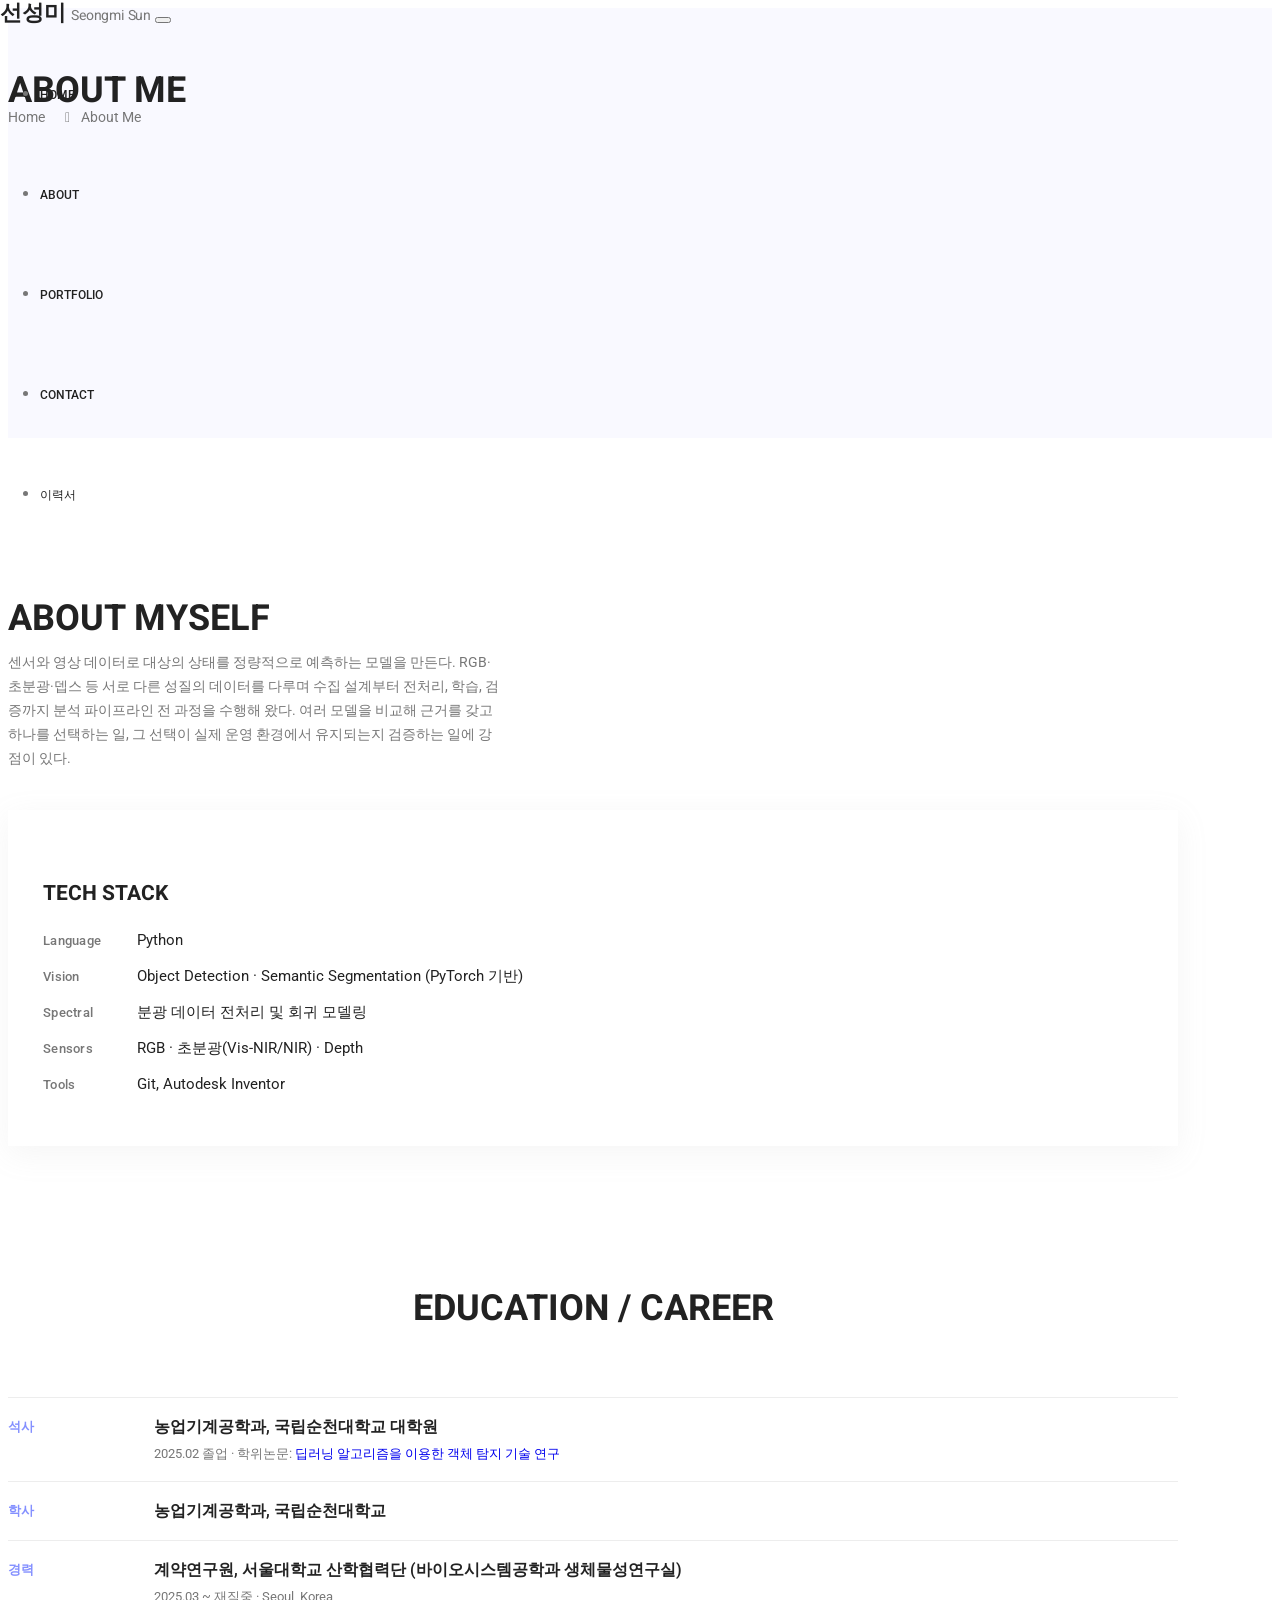
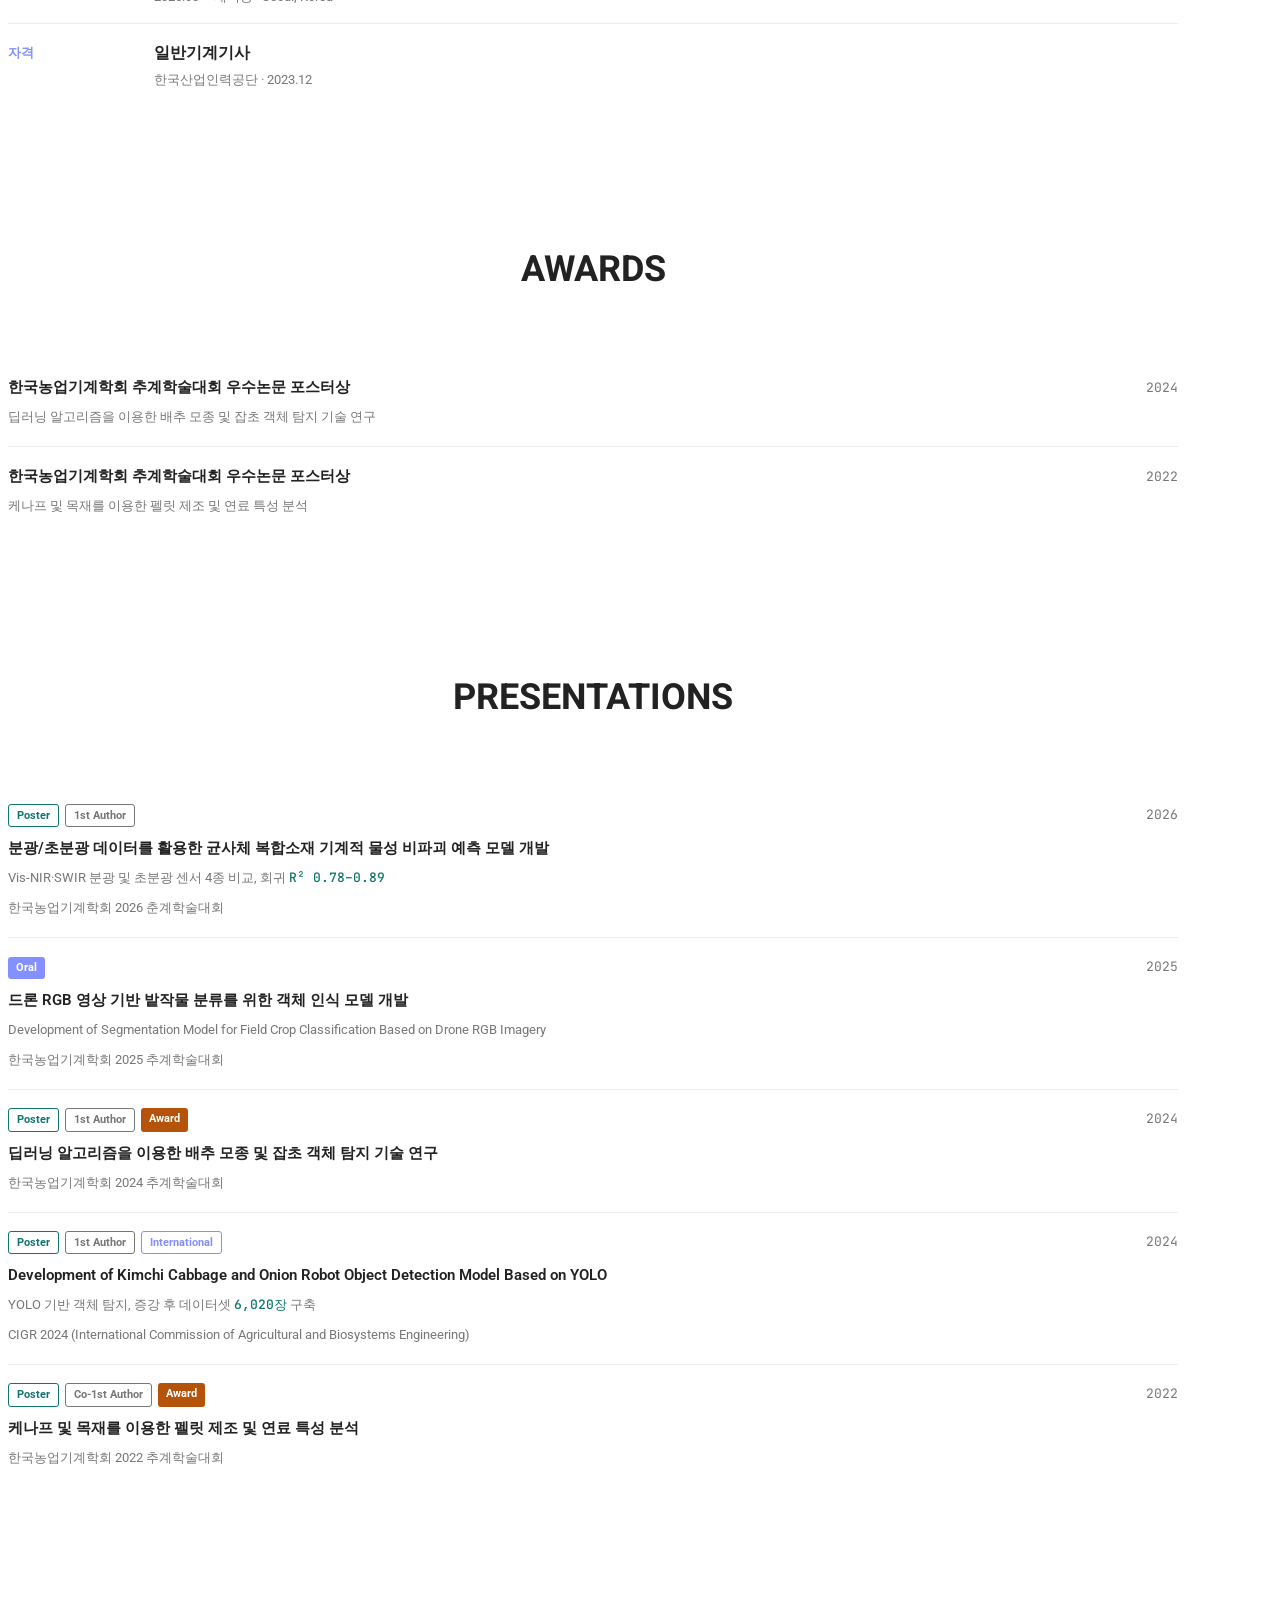
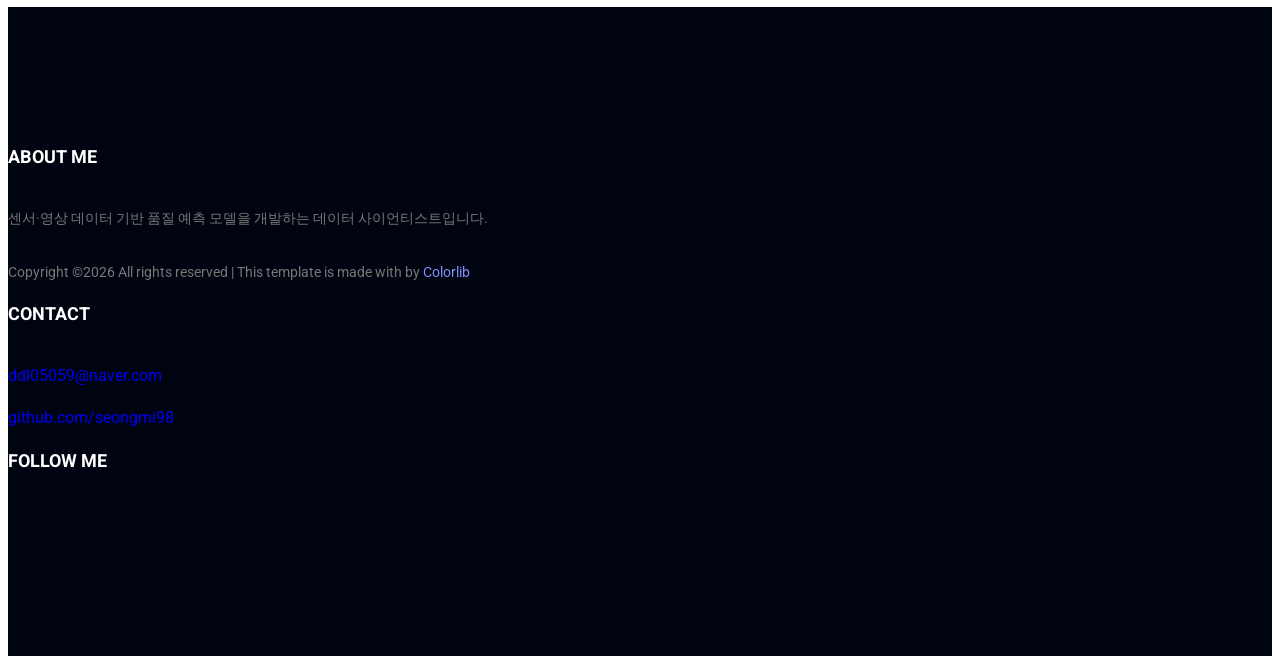
==== commit 74862414: "Link master's thesis to RISS record Add the RISS (Korean academic thesis database) link for the obje" ====
--- a/about-us.html
+++ b/about-us.html
@@ -102,7 +102,7 @@
                     <dt>석사</dt>
                     <dd>
                         <div class="name">농업기계공학과, 국립순천대학교 대학원</div>
-                        <div class="meta">2025.02 졸업 · 학위논문: 딥러닝 알고리즘을 이용한 객체 탐지 기술 연구</div>
+                        <div class="meta">2025.02 졸업 · 학위논문: <a href="https://www.riss.kr/search/detail/DetailView.do?p_mat_type=be54d9b8bc7cdb09&control_no=e0156e208a87526cffe0bdc3ef48d419&keyword=%EC%84%A0%EC%84%B1%EB%AF%B8" target="_blank" rel="noopener">딥러닝 알고리즘을 이용한 객체 탐지 기술 연구</a></div>
                     </dd>
                 </div>
                 <div class="info-row">
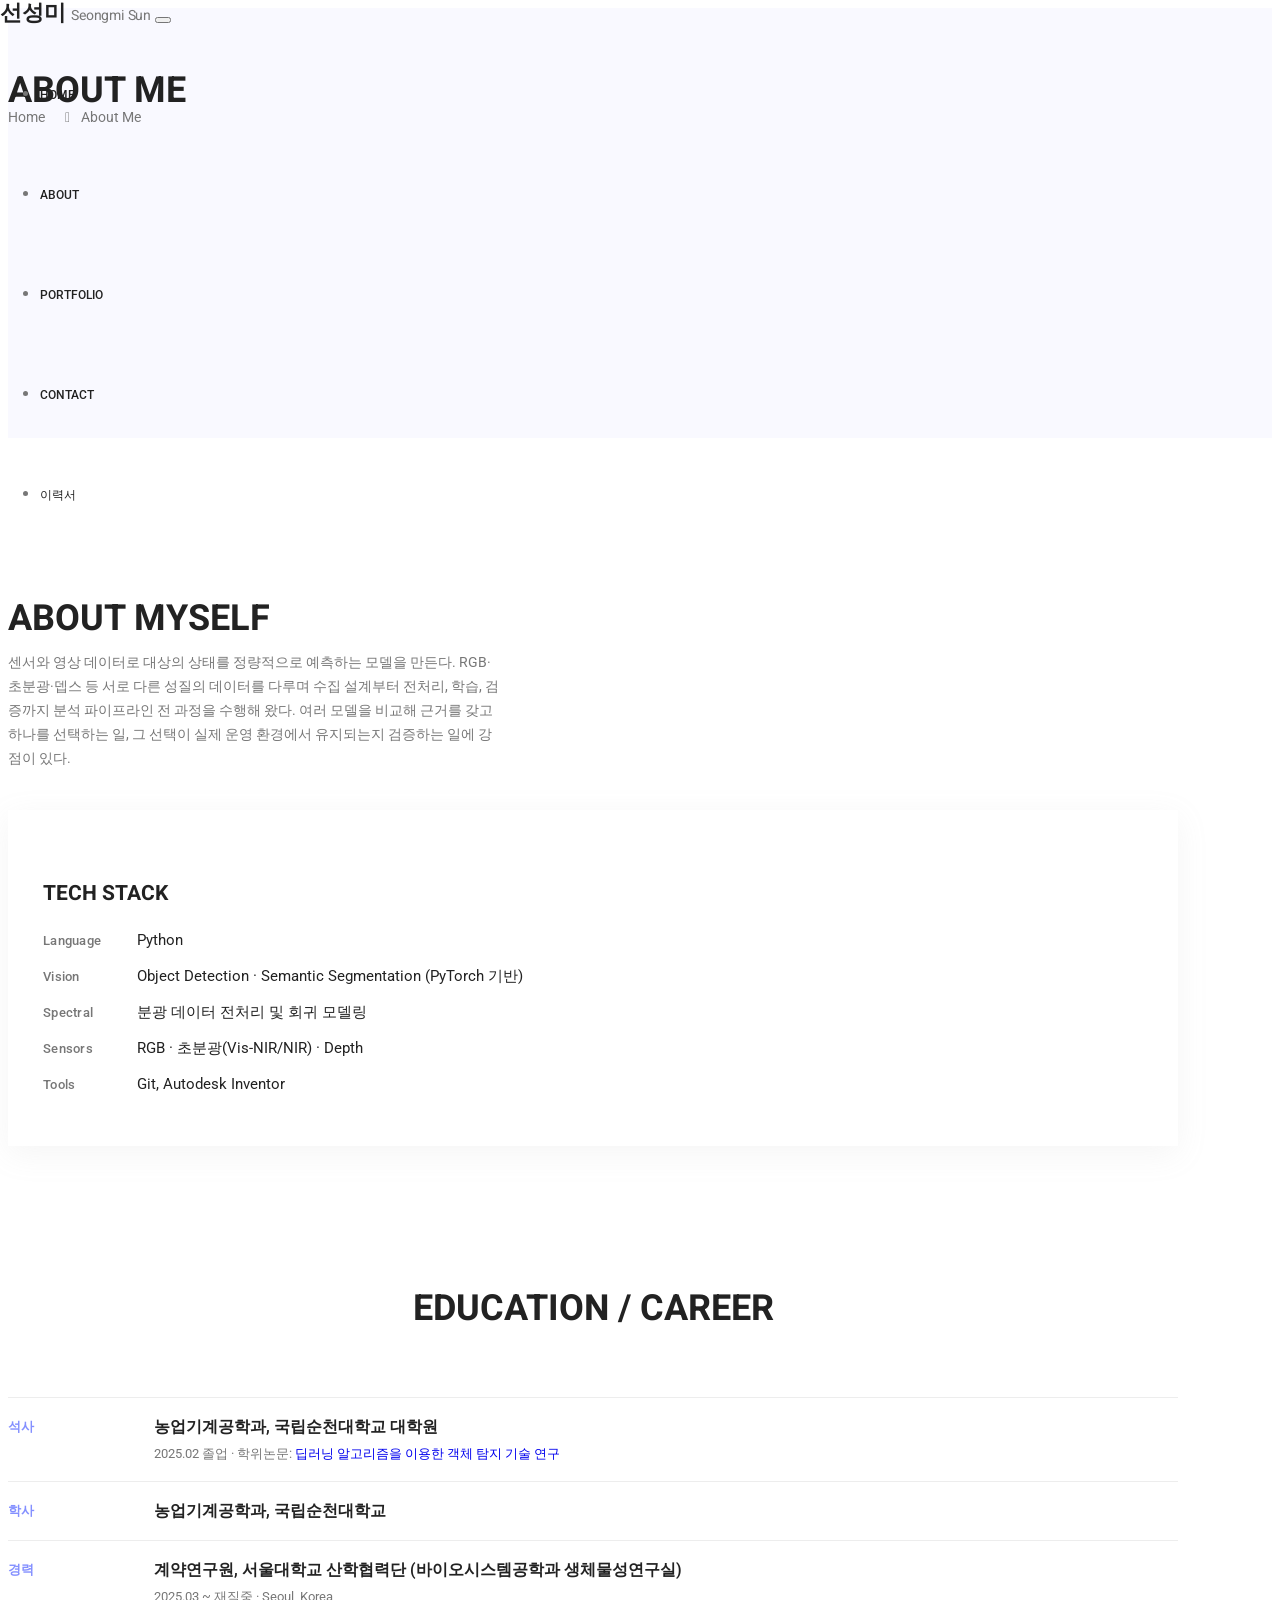
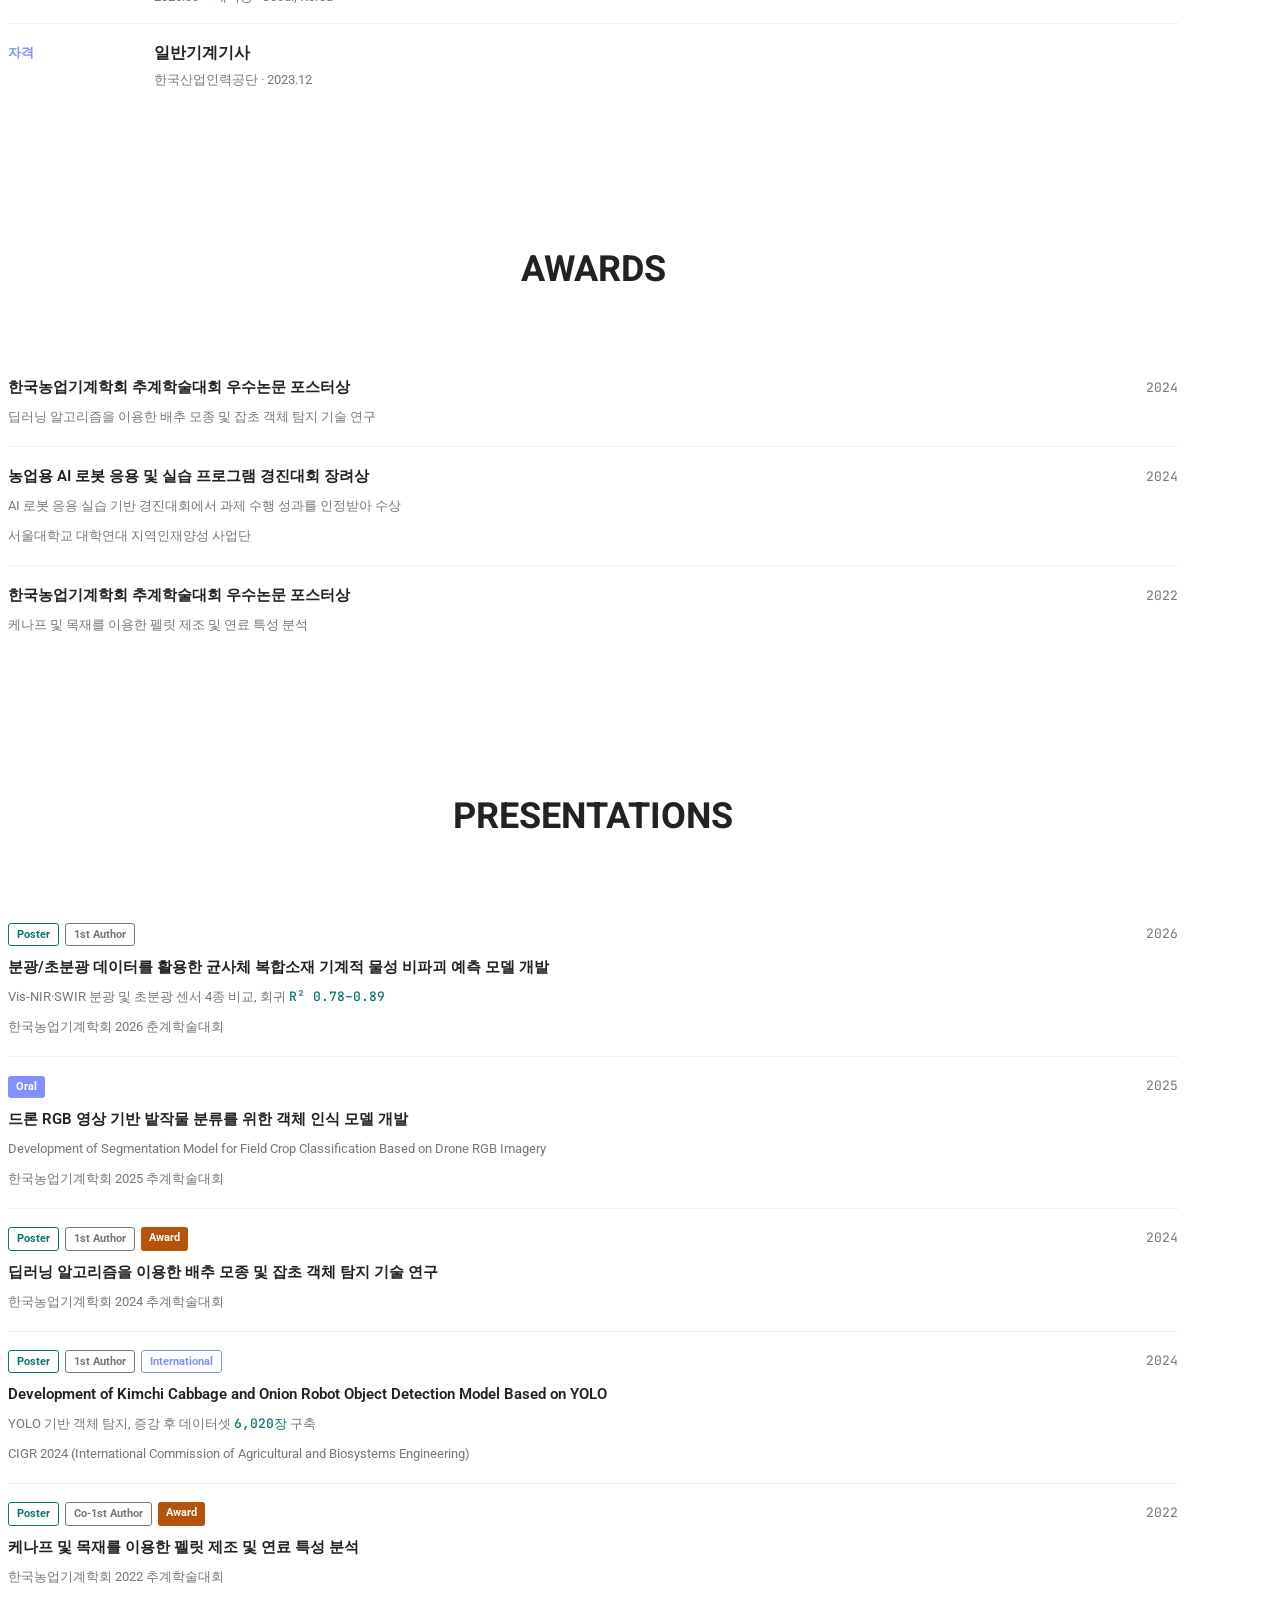
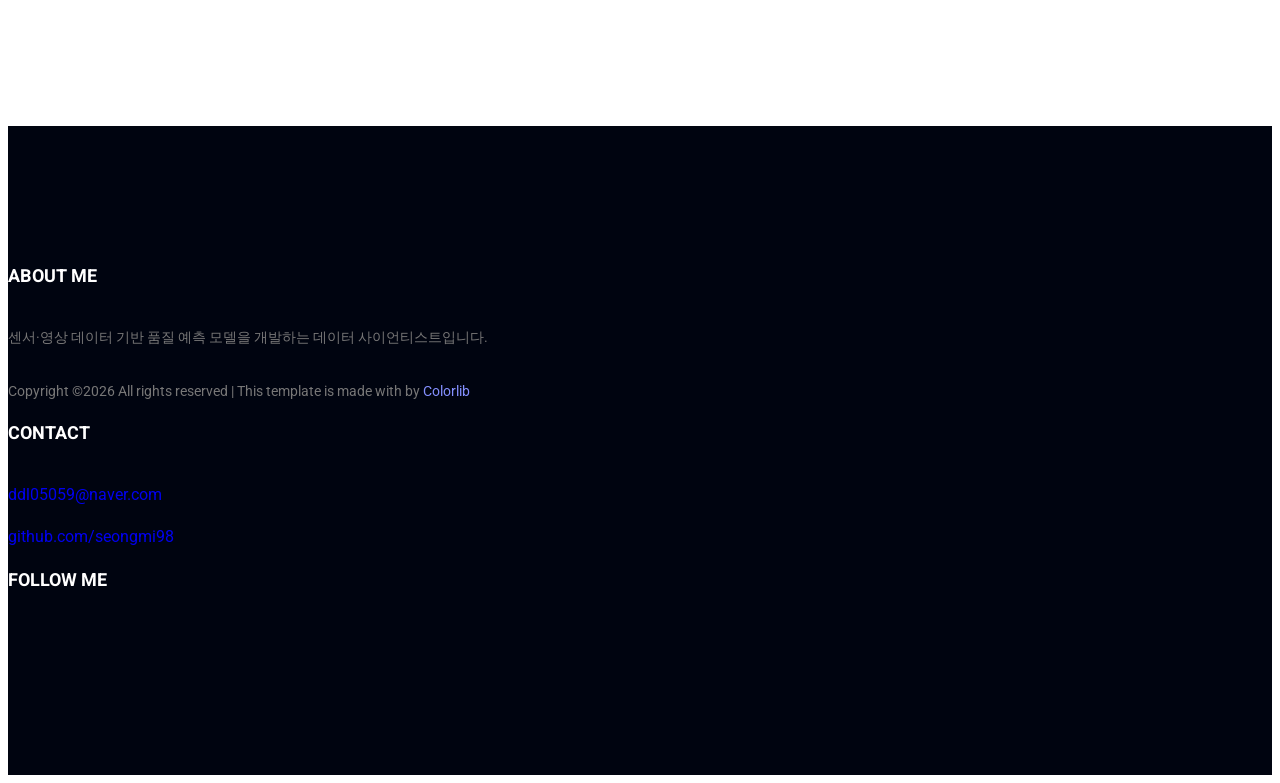
==== commit 2085acef: "Add AI robot competition award Co-Authored-By: Claude Sonnet 5 <noreply@anthropic.com>" ====
--- a/about-us.html
+++ b/about-us.html
@@ -22,7 +22,7 @@
             <div class="main_menu" id="mainNav">
                 <nav class="navbar navbar-expand-lg navbar-light">
                     <div class="container box_1620">
-                        <a class="navbar-brand logo_h logo_text" href="index.html">선성미<span class="name-en">Seongmi Sun</span></a>
+                        <a class="navbar-brand logo_h logo_text" href="./">선성미<span class="name-en">Seongmi Sun</span></a>
                         <button class="navbar-toggler" type="button" data-toggle="collapse" data-target="#navbarSupportedContent" aria-controls="navbarSupportedContent" aria-expanded="false" aria-label="Toggle navigation">
                             <span class="icon-bar"></span>
                             <span class="icon-bar"></span>
@@ -30,7 +30,7 @@
                         </button>
                         <div class="collapse navbar-collapse offset" id="navbarSupportedContent">
                             <ul class="nav navbar-nav menu_nav ml-auto">
-                                <li class="nav-item"><a class="nav-link" href="index.html">Home</a></li>
+                                <li class="nav-item"><a class="nav-link" href="./">Home</a></li>
                                 <li class="nav-item active"><a class="nav-link" href="about-us.html">About</a></li>
                                 <li class="nav-item"><a class="nav-link" href="portfolio.html">Portfolio</a></li>
                                 <li class="nav-item"><a class="nav-link" href="contact.html">Contact</a></li>
@@ -51,7 +51,7 @@
                     <div class="banner_content text-center">
                         <h2>About Me</h2>
                         <div class="page_link">
-                            <a href="index.html">Home</a>
+                            <a href="./">Home</a>
                             <a href="about-us.html">About Me</a>
                         </div>
                     </div>
@@ -138,6 +138,14 @@
                         <div>
                             <div class="talk-title">한국농업기계학회 추계학술대회 우수논문 포스터상</div>
                             <div class="talk-venue">딥러닝 알고리즘을 이용한 배추 모종 및 잡초 객체 탐지 기술 연구</div>
+                        </div>
+                        <div class="talk-year mono">2024</div>
+                    </div>
+                    <div class="talk-row">
+                        <div>
+                            <div class="talk-title">농업용 AI 로봇 응용 및 실습 프로그램 경진대회 장려상</div>
+                            <div class="talk-sub">AI 로봇 응용 실습 기반 경진대회에서 과제 수행 성과를 인정받아 수상</div>
+                            <div class="talk-venue">서울대학교 대학연대 지역인재양성 사업단</div>
                         </div>
                         <div class="talk-year mono">2024</div>
                     </div>
--- a/css/custom.css
+++ b/css/custom.css
@@ -51,9 +51,11 @@
 }
 
 /* ── plain project card (portfolio grid) — no thumbnail, just title + meta ── */
+/* margin-bottom (not height:100%) so rows get the same visual gap as the
+   left/right column gutter, instead of touching directly. */
 .project-card-plain {
   display: block;
-  height: 100%;
+  margin-bottom: 30px;
   padding: 28px;
   border: 1px solid #ededed;
   border-radius: 6px;
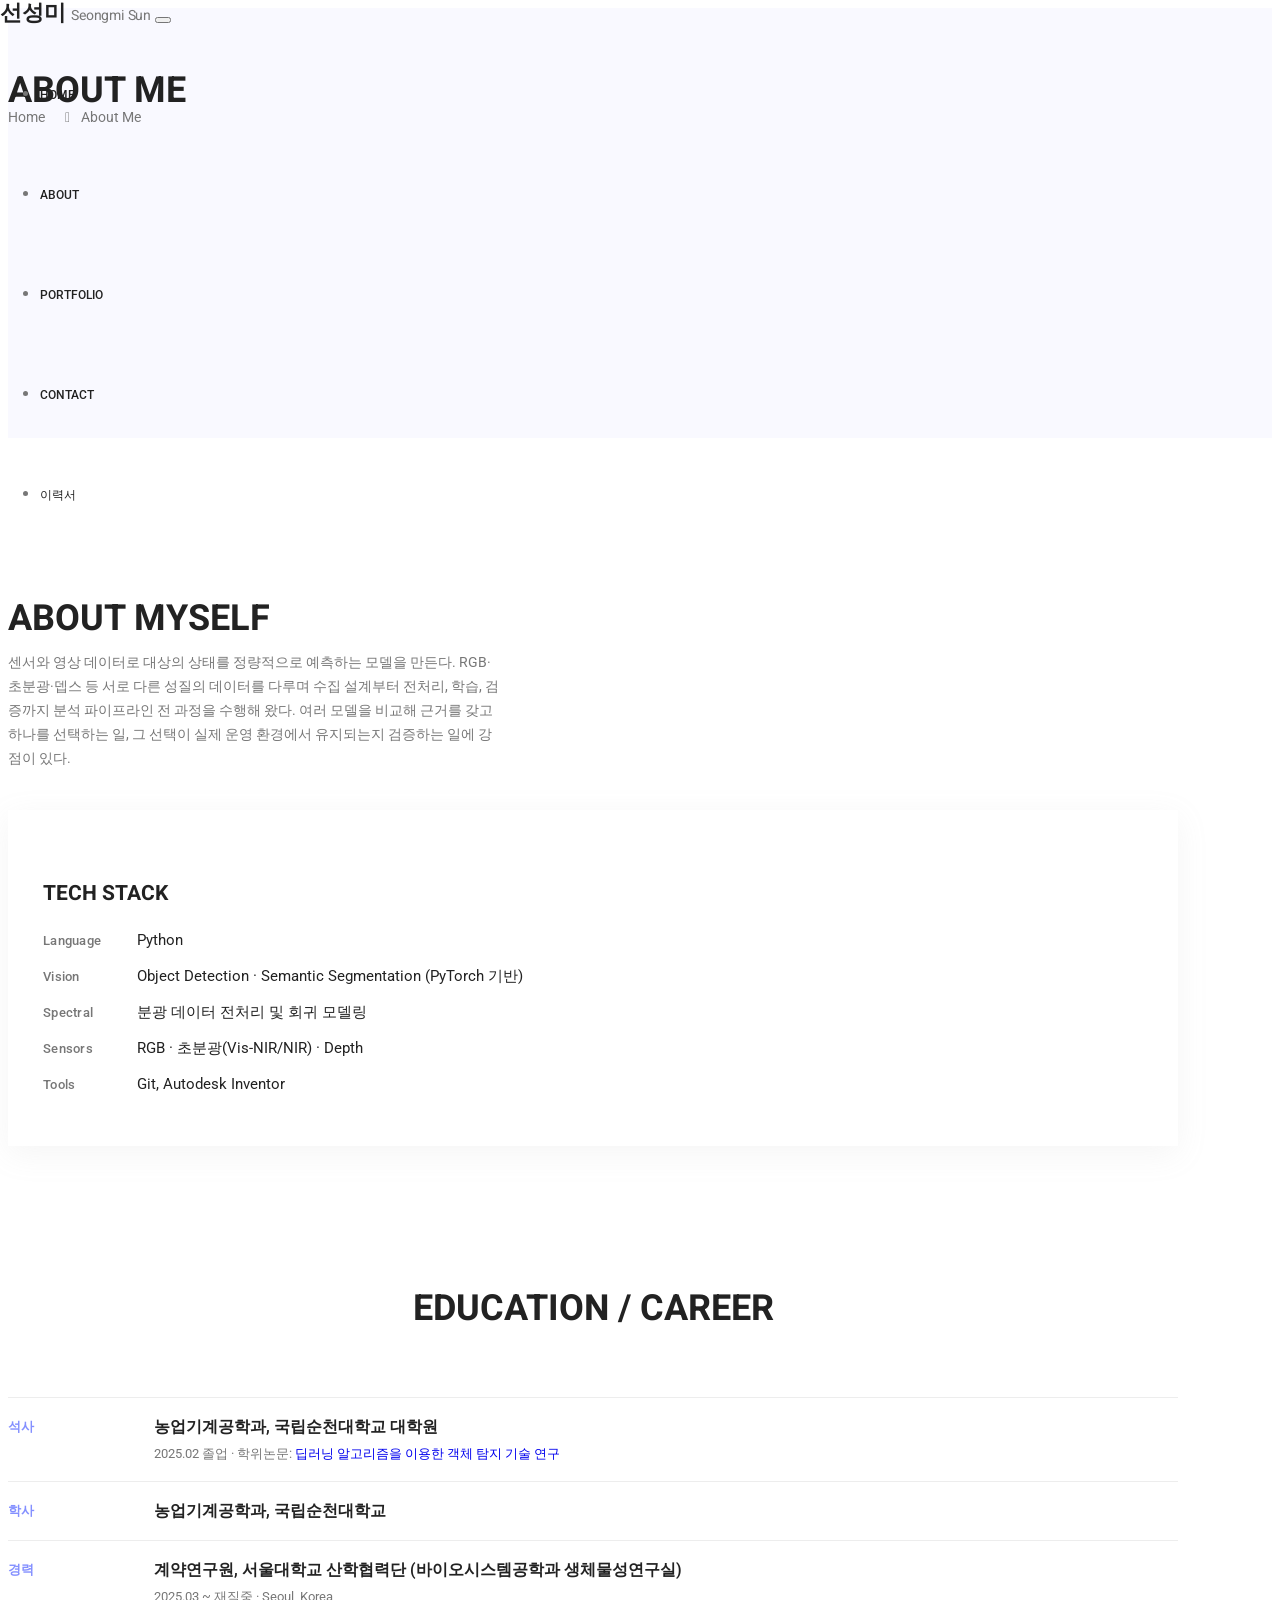
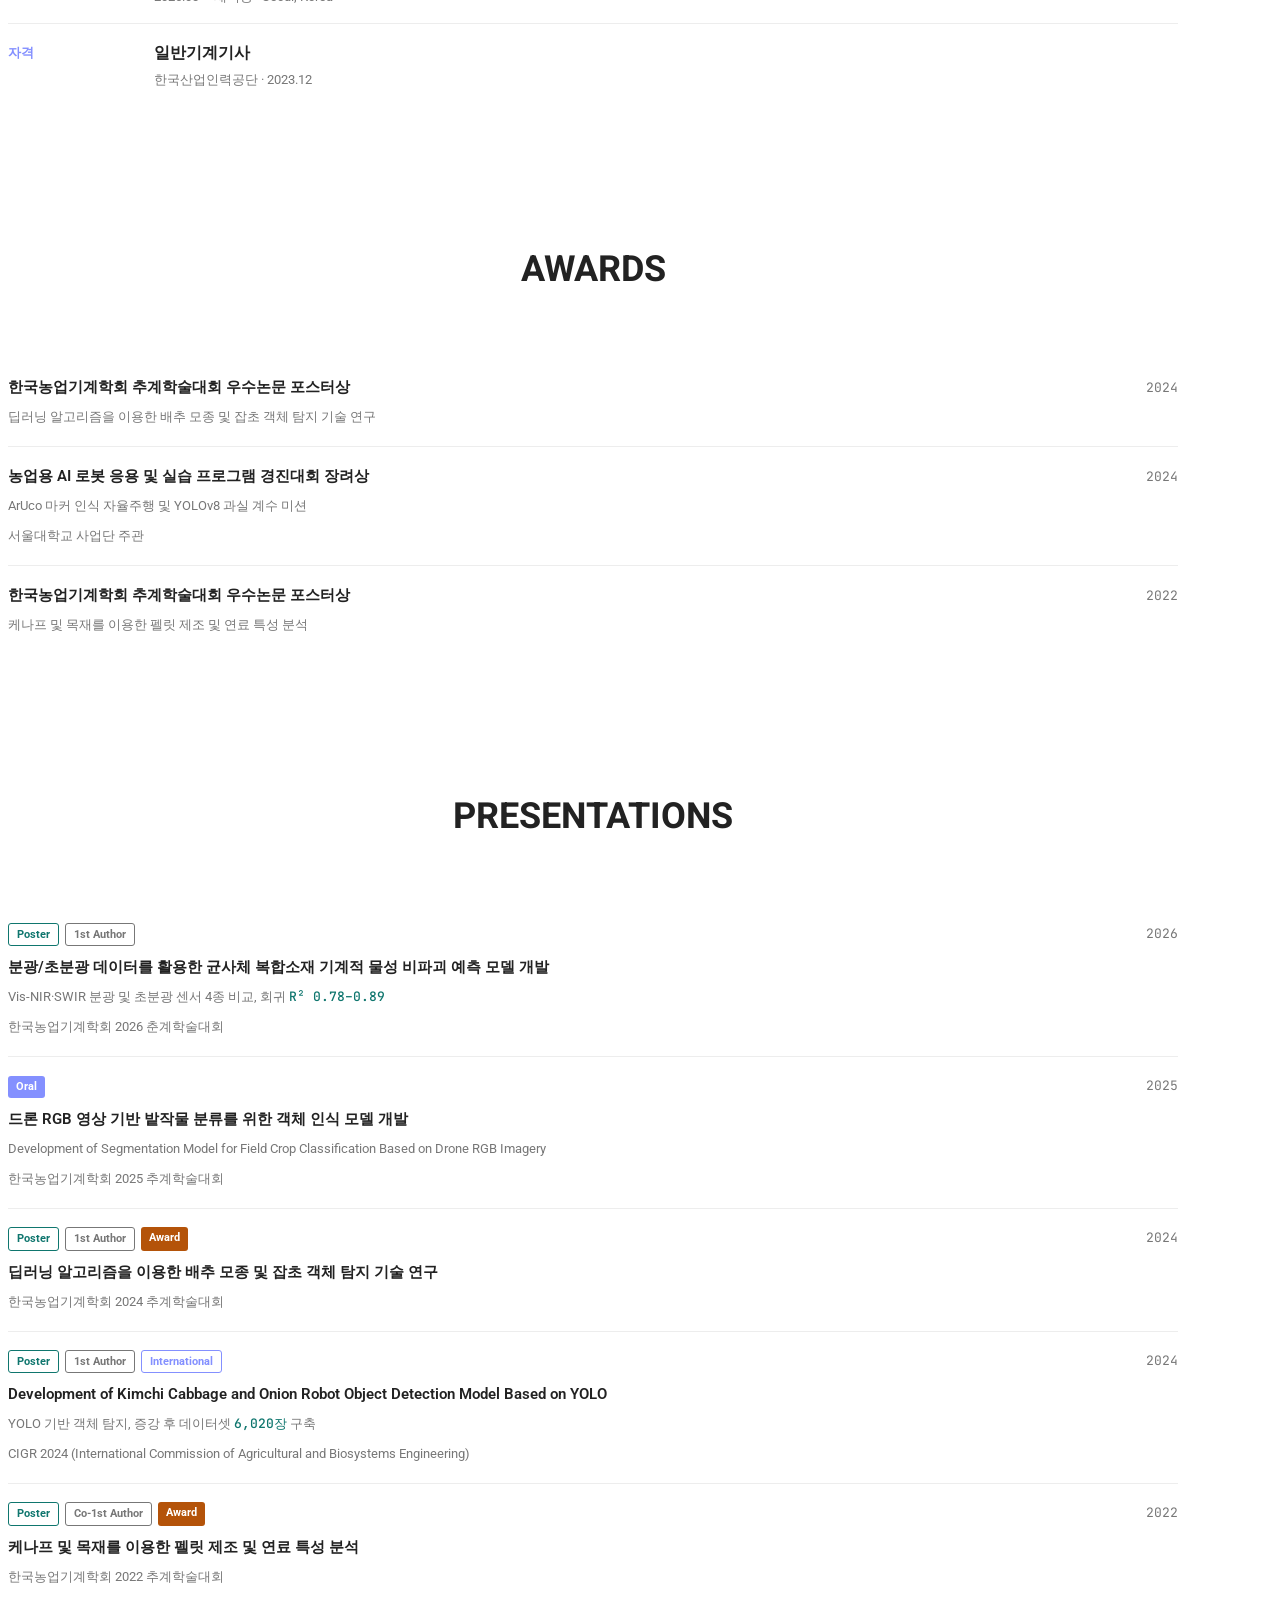
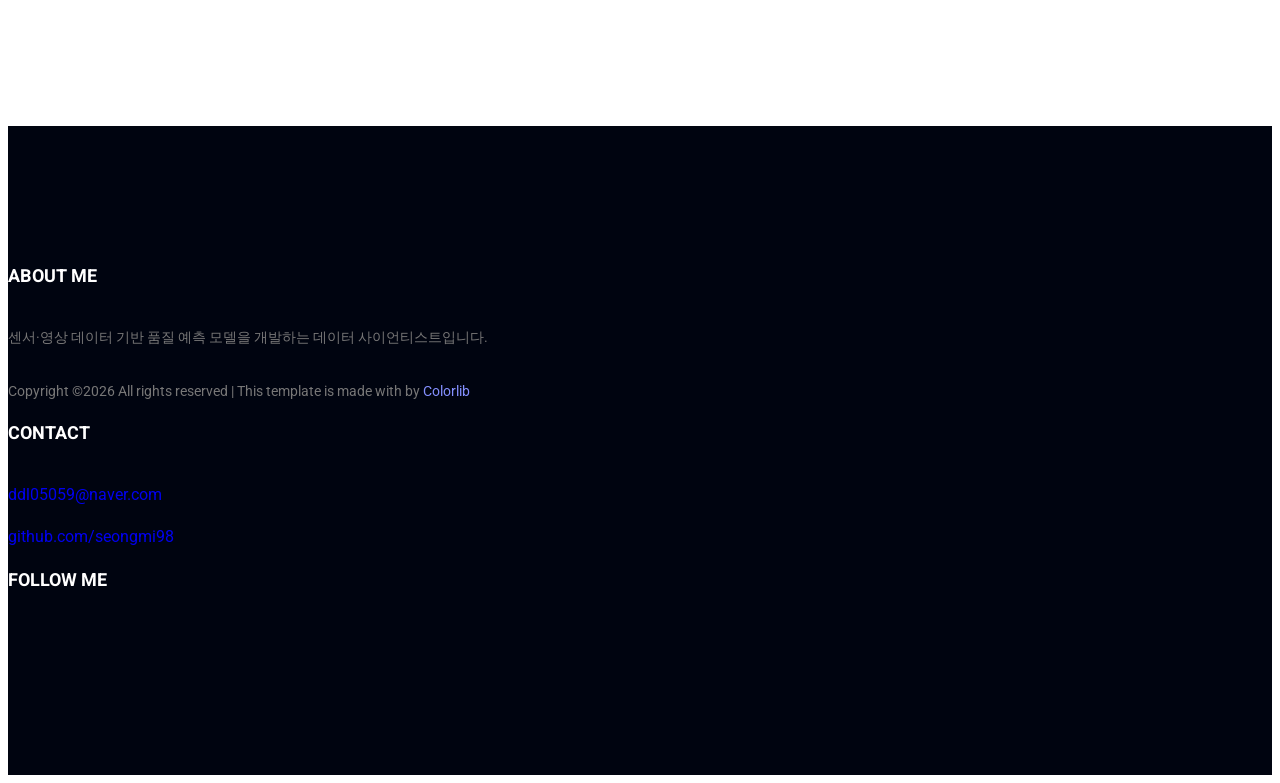
==== commit 6bfdf6b1: "Sharpen AI robot competition award description Co-Authored-By: Claude Sonnet 5 <noreply@anthropic.co" ====
--- a/about-us.html
+++ b/about-us.html
@@ -144,8 +144,8 @@
                     <div class="talk-row">
                         <div>
                             <div class="talk-title">농업용 AI 로봇 응용 및 실습 프로그램 경진대회 장려상</div>
-                            <div class="talk-sub">AI 로봇 응용 실습 기반 경진대회에서 과제 수행 성과를 인정받아 수상</div>
-                            <div class="talk-venue">서울대학교 대학연대 지역인재양성 사업단</div>
+                            <div class="talk-sub">ArUco 마커 인식 자율주행 및 YOLOv8 과실 계수 미션</div>
+                            <div class="talk-venue">서울대학교 사업단 주관</div>
                         </div>
                         <div class="talk-year mono">2024</div>
                     </div>
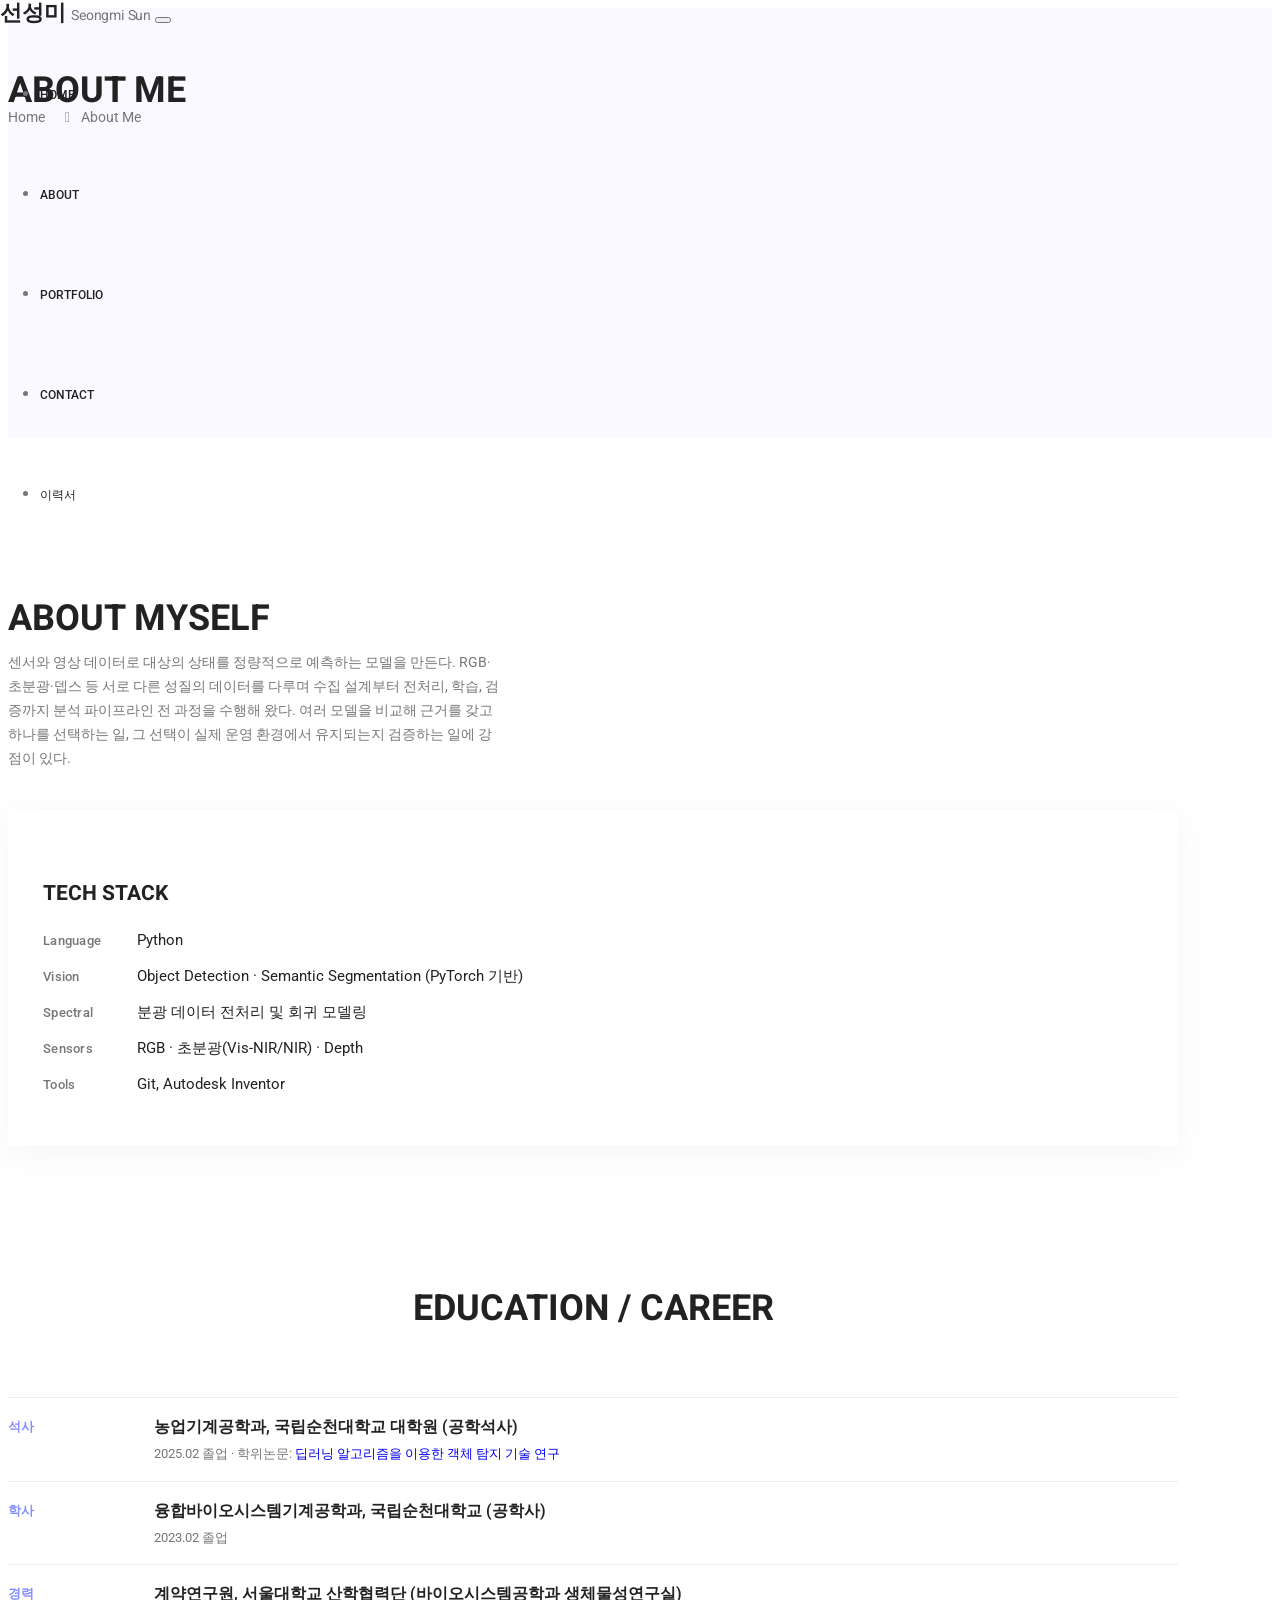
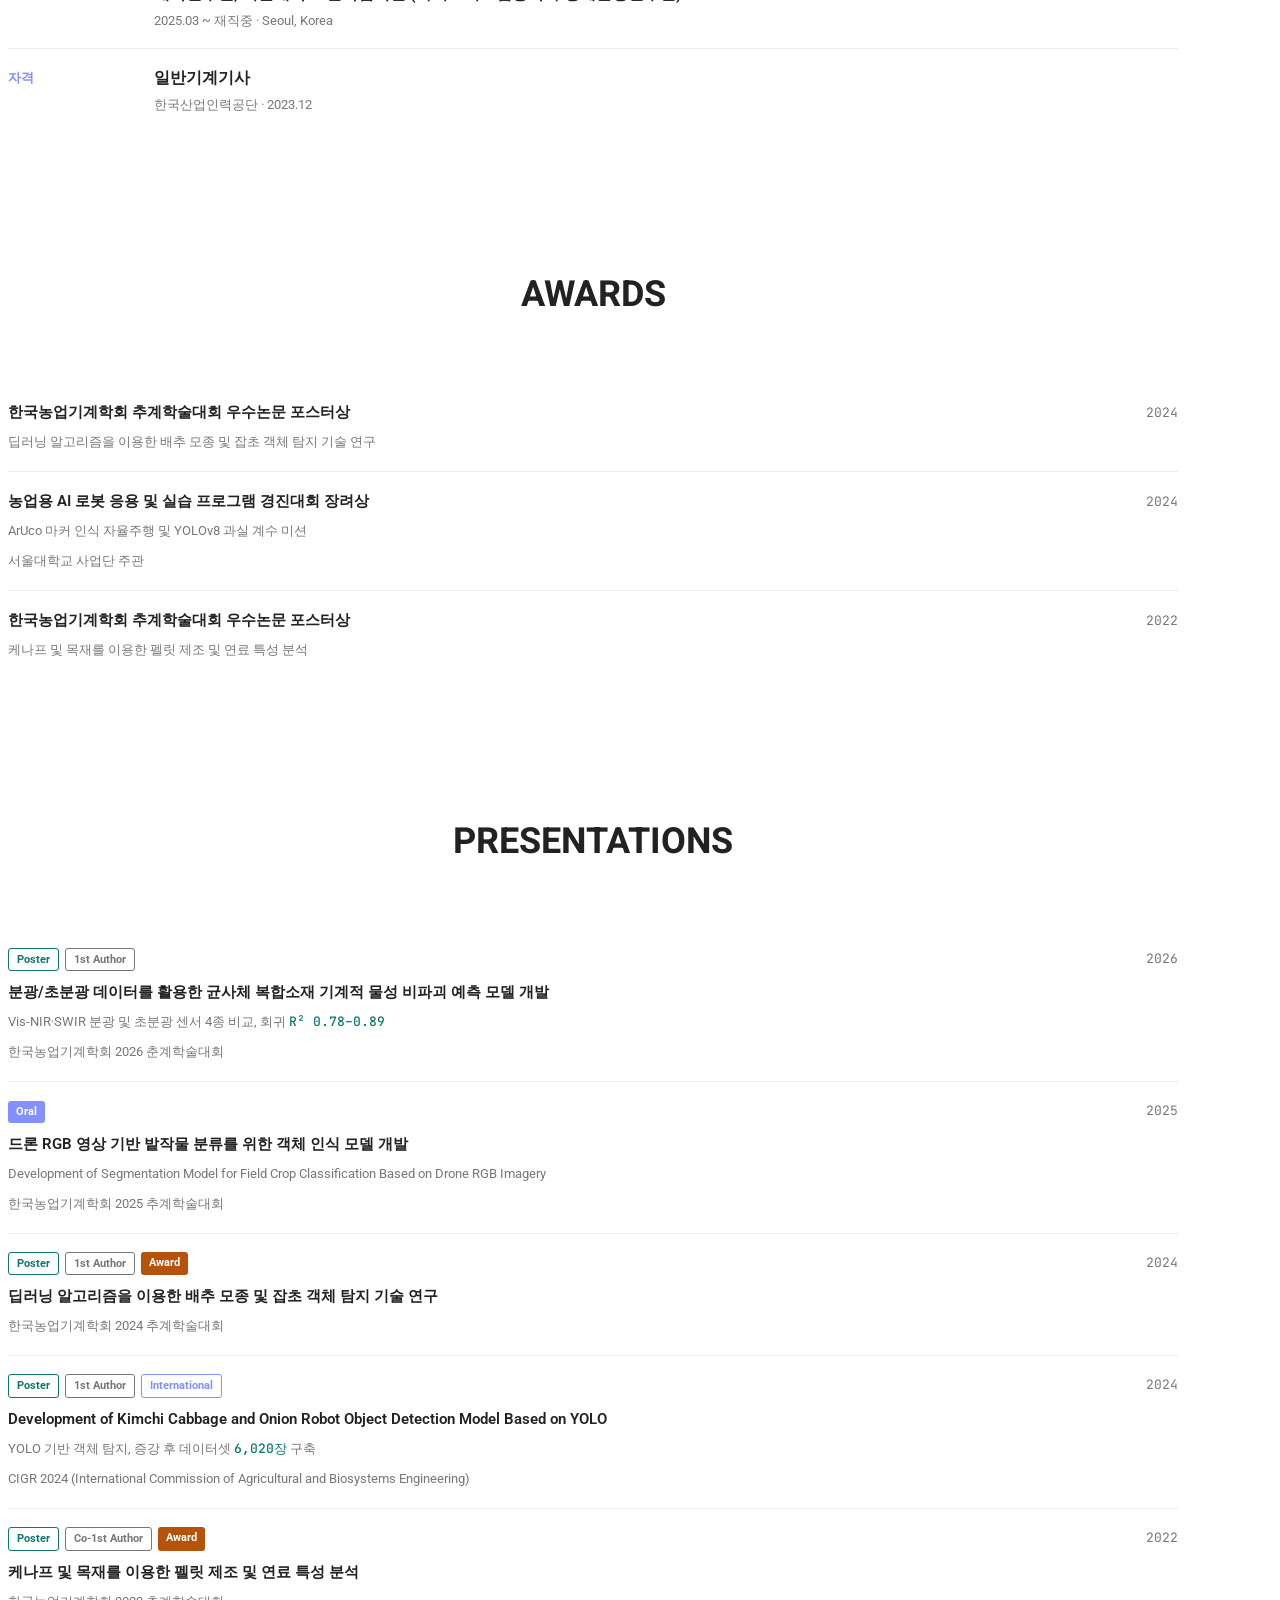
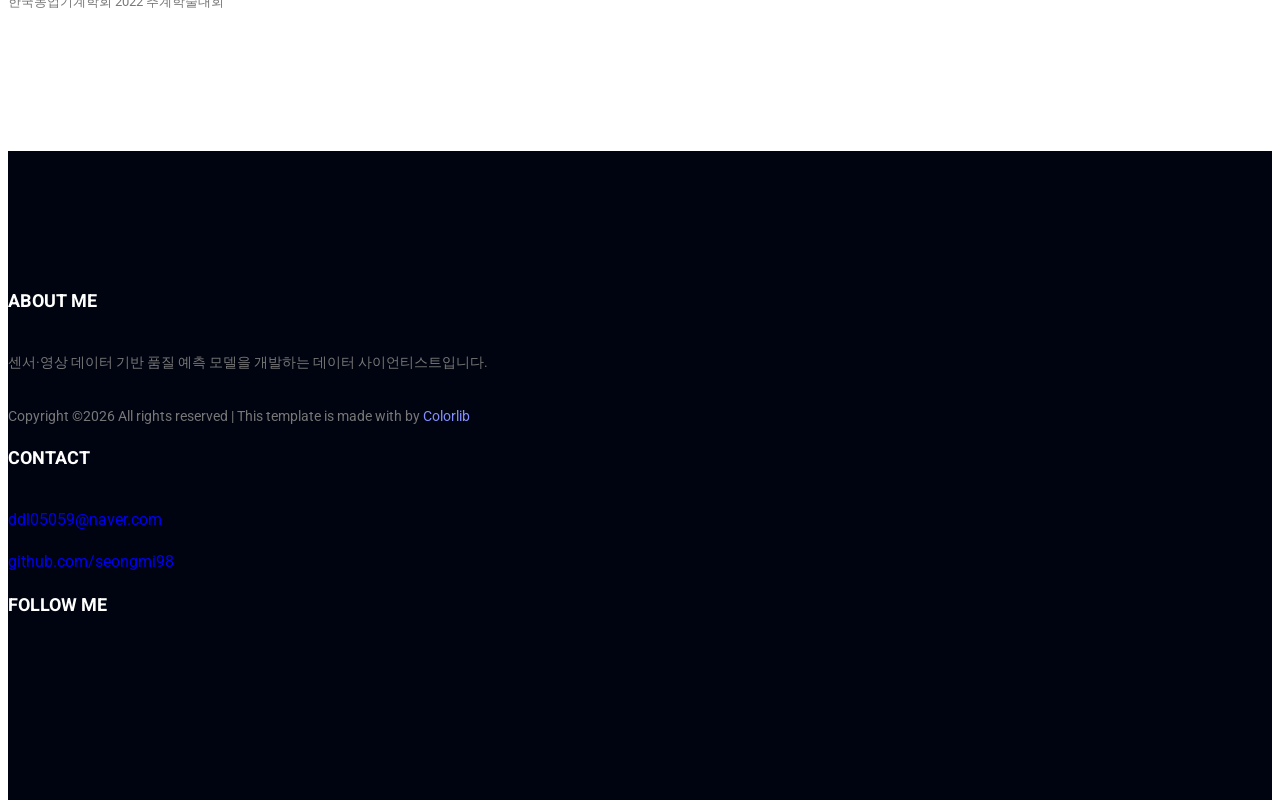
==== commit 5e5ac508: "Fix bachelor's degree info: department, degree type, graduation date Bachelor's was 융합바이오시스템기계공학과 (n" ====
--- a/about-us.html
+++ b/about-us.html
@@ -101,13 +101,16 @@
                 <div class="info-row">
                     <dt>석사</dt>
                     <dd>
-                        <div class="name">농업기계공학과, 국립순천대학교 대학원</div>
+                        <div class="name">농업기계공학과, 국립순천대학교 대학원 (공학석사)</div>
                         <div class="meta">2025.02 졸업 · 학위논문: <a href="https://www.riss.kr/search/detail/DetailView.do?p_mat_type=be54d9b8bc7cdb09&control_no=e0156e208a87526cffe0bdc3ef48d419&keyword=%EC%84%A0%EC%84%B1%EB%AF%B8" target="_blank" rel="noopener">딥러닝 알고리즘을 이용한 객체 탐지 기술 연구</a></div>
                     </dd>
                 </div>
                 <div class="info-row">
                     <dt>학사</dt>
-                    <dd><div class="name">농업기계공학과, 국립순천대학교</div></dd>
+                    <dd>
+                        <div class="name">융합바이오시스템기계공학과, 국립순천대학교 (공학사)</div>
+                        <div class="meta">2023.02 졸업</div>
+                    </dd>
                 </div>
                 <div class="info-row">
                     <dt>경력</dt>
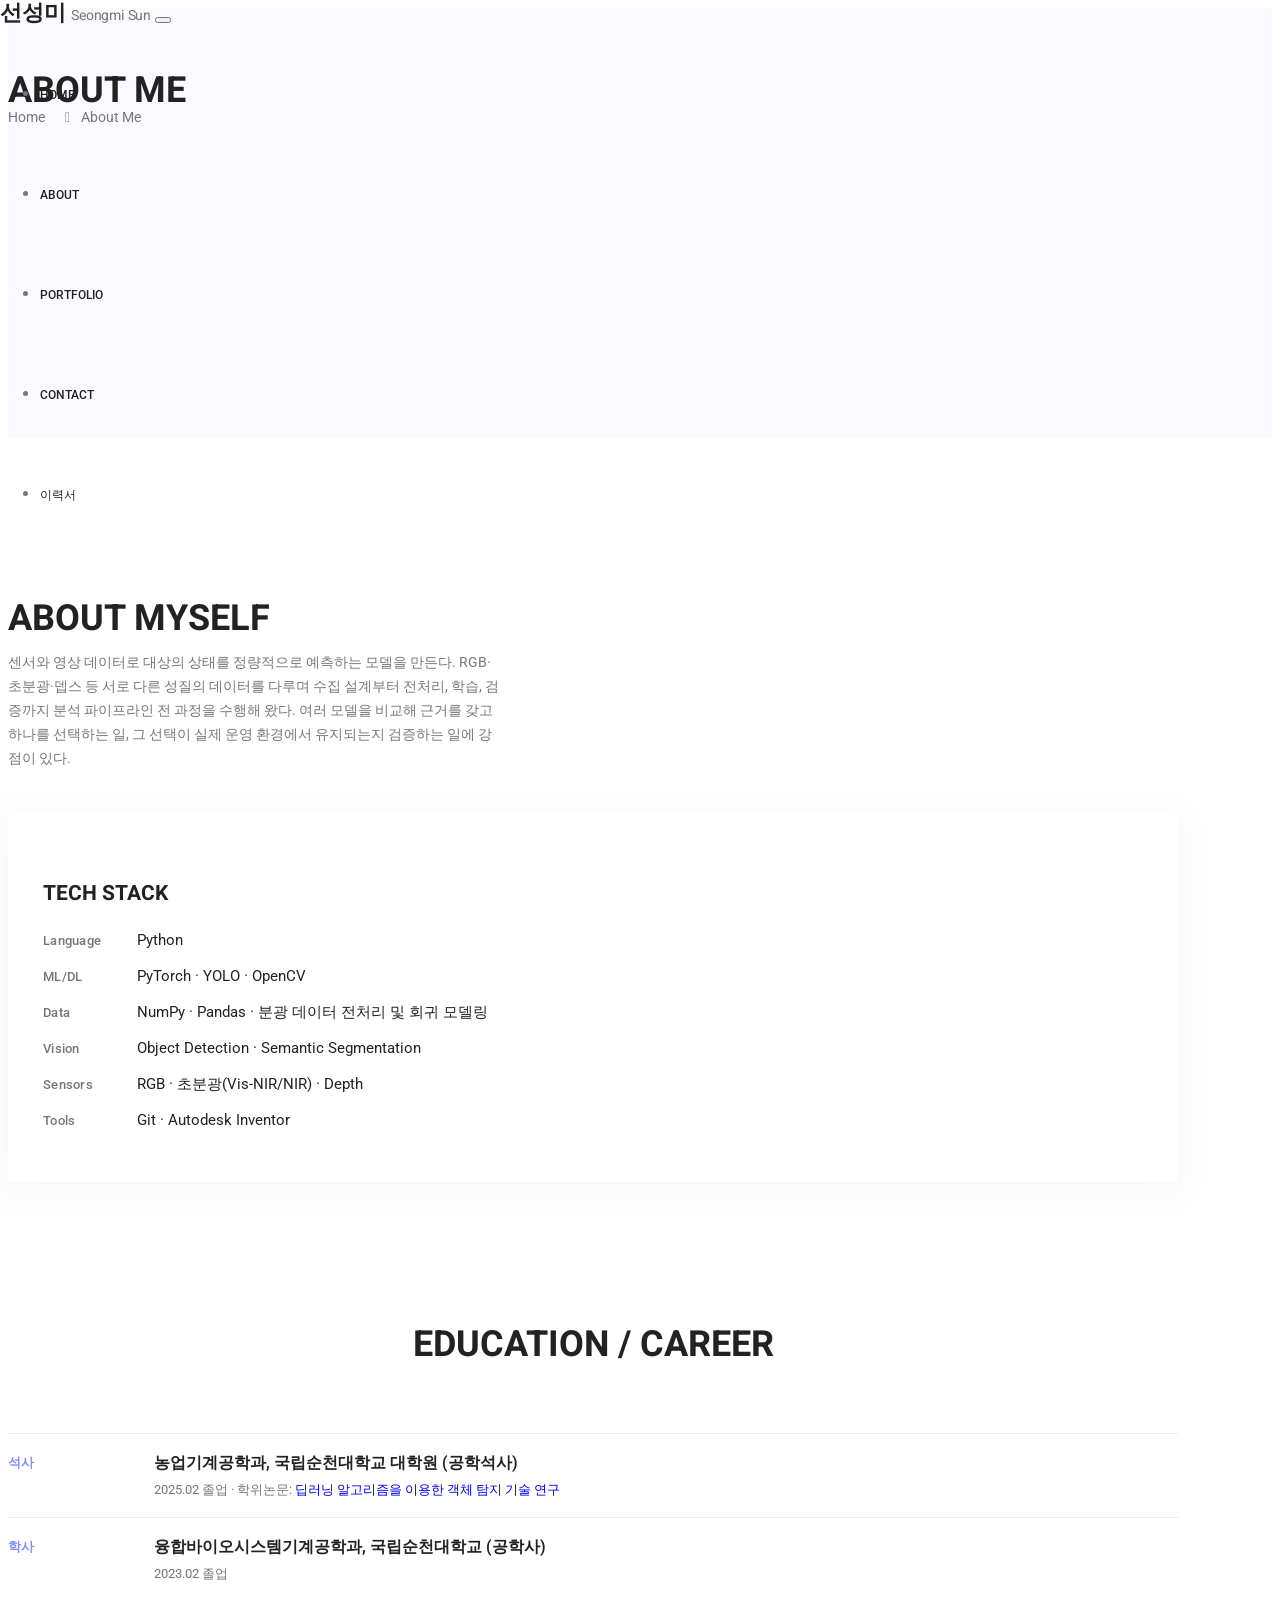
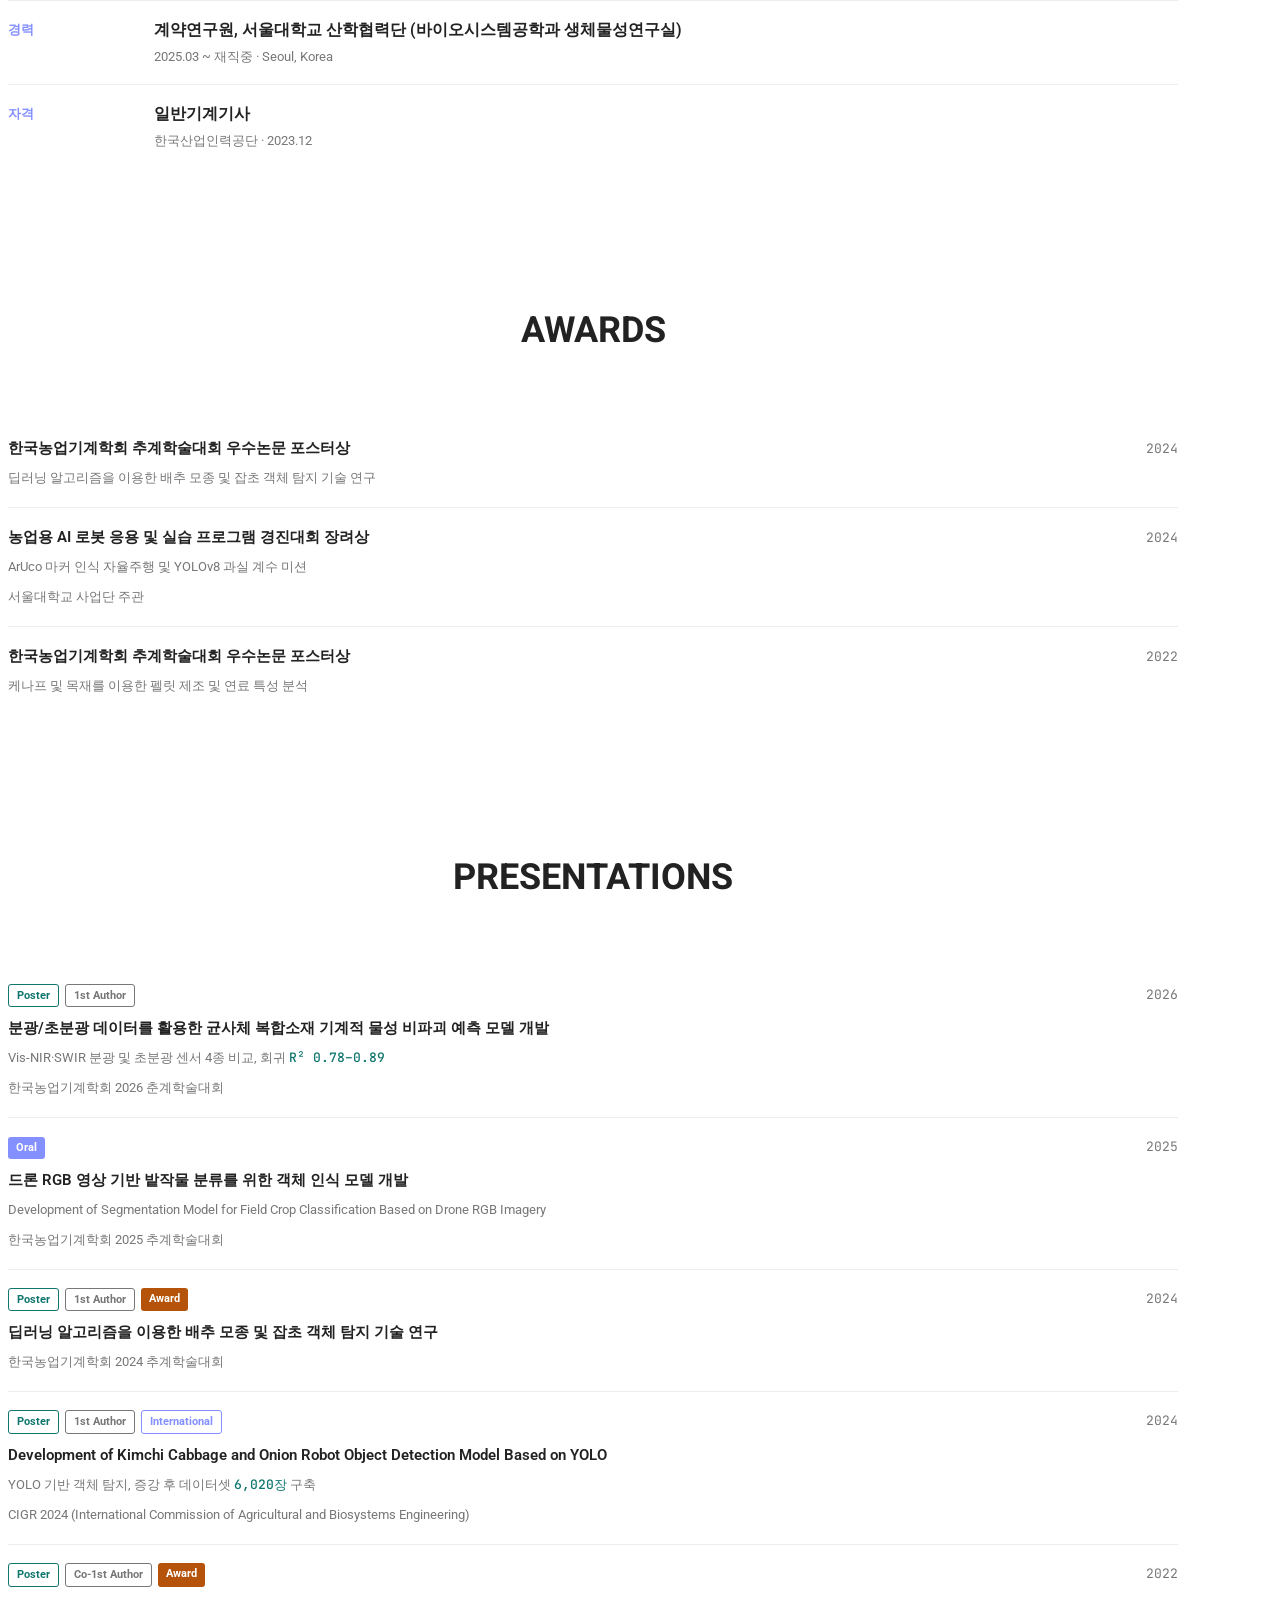
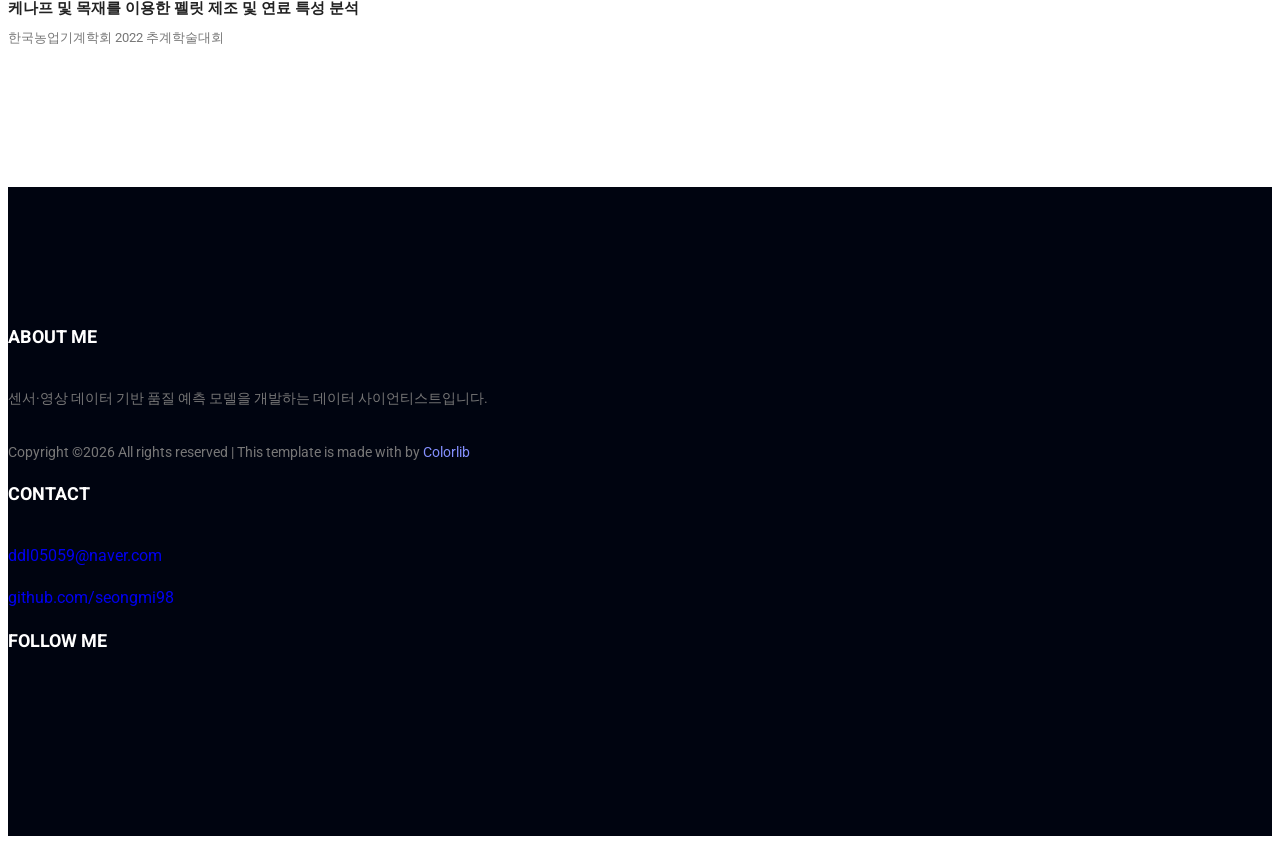
==== commit 8d11fe53: "Restructure Tech Stack into Language/ML-DL/Data/Vision/Sensors/Tools Co-Authored-By: Claude Sonnet 5" ====
--- a/about-us.html
+++ b/about-us.html
@@ -80,10 +80,11 @@
                             <h3>Tech Stack</h3>
                             <ul class="stack-list">
                                 <li><span class="stack-label">Language</span><span class="stack-value">Python</span></li>
-                                <li><span class="stack-label">Vision</span><span class="stack-value">Object Detection · Semantic Segmentation (PyTorch 기반)</span></li>
-                                <li><span class="stack-label">Spectral</span><span class="stack-value">분광 데이터 전처리 및 회귀 모델링</span></li>
+                                <li><span class="stack-label">ML/DL</span><span class="stack-value">PyTorch · YOLO · OpenCV</span></li>
+                                <li><span class="stack-label">Data</span><span class="stack-value">NumPy · Pandas · 분광 데이터 전처리 및 회귀 모델링</span></li>
+                                <li><span class="stack-label">Vision</span><span class="stack-value">Object Detection · Semantic Segmentation</span></li>
                                 <li><span class="stack-label">Sensors</span><span class="stack-value">RGB · 초분광(Vis-NIR/NIR) · Depth</span></li>
-                                <li><span class="stack-label">Tools</span><span class="stack-value">Git, Autodesk Inventor</span></li>
+                                <li><span class="stack-label">Tools</span><span class="stack-value">Git · Autodesk Inventor</span></li>
                             </ul>
                         </div>
                     </div>
